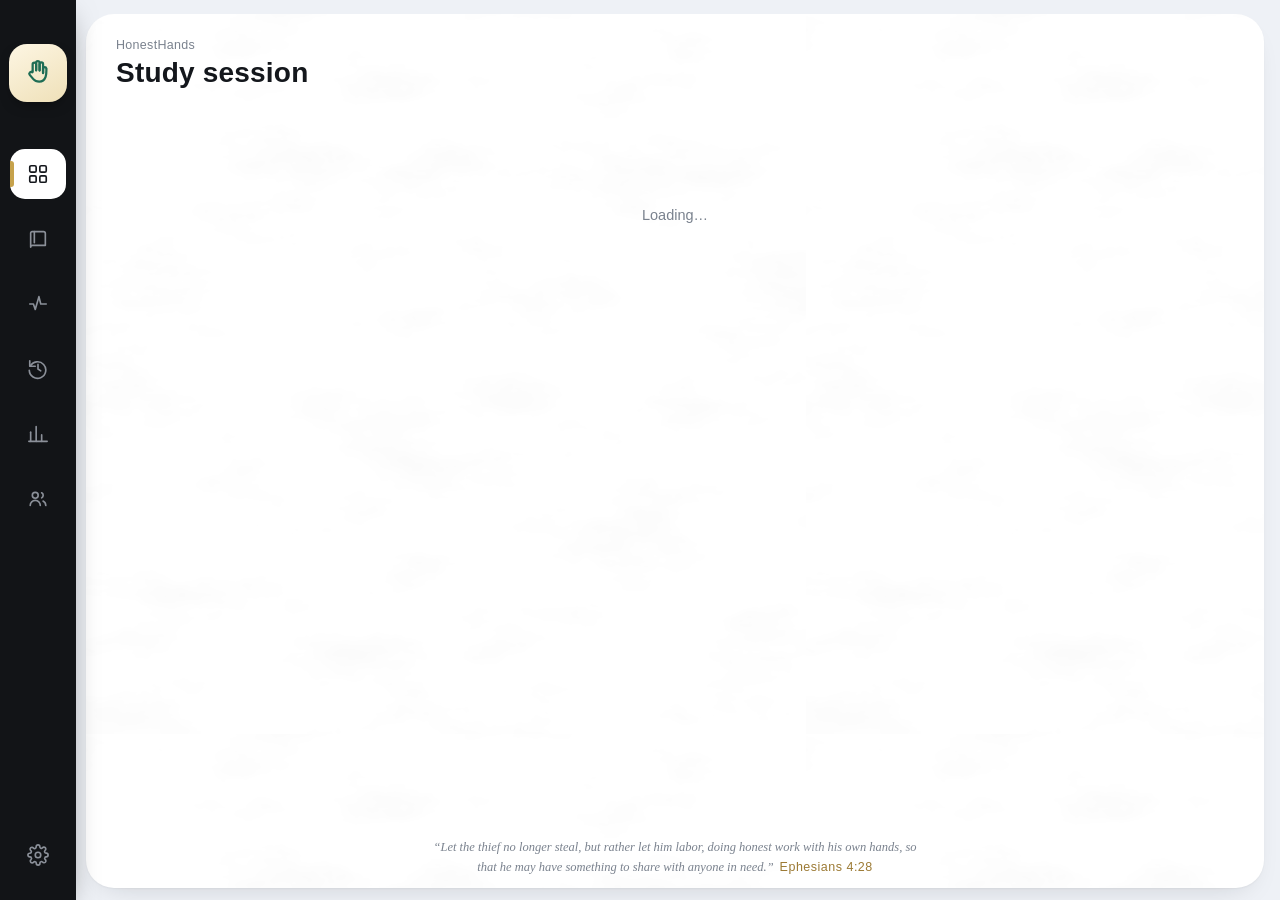
==== ui/index.html @ dc2a91e3 "Sidebar: greet signed-in users under the logo" ====
<!doctype html>
<html lang="en">
<head>
<meta charset="utf-8">
<meta name="viewport" content="width=device-width, initial-scale=1">
<title>HonestHands</title>
<link rel="stylesheet" href="style.css">
</head>
<body>
<aside id="rail">
  <div class="logo" title="HonestHands"><svg viewBox="0 0 24 24" fill="none" stroke="currentColor" stroke-width="1.7" stroke-linecap="round" stroke-linejoin="round">
    <path d="M8 11V5.5a1.3 1.3 0 0 1 2.6 0V10"/><path d="M10.6 10V4.4a1.3 1.3 0 0 1 2.6 0V10"/>
    <path d="M13.2 10.2V5.4a1.3 1.3 0 0 1 2.6 0V12"/>
    <path d="M15.8 12V8.6a1.3 1.3 0 0 1 2.5 0c0 3.2.1 4.4-.6 6.3-.8 2.2-2.4 3.6-4.8 3.6-2 0-3.2-.5-4.4-1.9l-2.7-3.2a1.35 1.35 0 0 1 1.9-1.9L7 11"/></svg></div>
  <div class="railwelcome" id="railwelcome" hidden><span class="rw-av" id="rw-av">J</span><span class="rw-text"><small>Welcome,</small><b id="rw-name">Jonathan</b></span></div>

  <button class="railbtn active" data-tab="home"><span class="ico"><svg viewBox="0 0 24 24" fill="none" stroke="currentColor" stroke-width="1.8" stroke-linecap="round" stroke-linejoin="round"><rect x="3" y="3" width="7" height="7" rx="1.5"/><rect x="14" y="3" width="7" height="7" rx="1.5"/><rect x="3" y="14" width="7" height="7" rx="1.5"/><rect x="14" y="14" width="7" height="7" rx="1.5"/></svg></span><span class="label">Study session</span></button>
  <button class="railbtn" data-tab="classes"><span class="ico"><svg viewBox="0 0 24 24" fill="none" stroke="currentColor" stroke-width="1.8" stroke-linecap="round" stroke-linejoin="round"><path d="M4 5.5A1.5 1.5 0 0 1 5.5 4H18a2 2 0 0 1 2 2v13H6a2 2 0 0 0-2 2z"/><path d="M8 4v12"/></svg></span><span class="label">Classes</span></button>
  <button class="railbtn" data-tab="log"><span class="ico"><svg viewBox="0 0 24 24" fill="none" stroke="currentColor" stroke-width="1.8" stroke-linecap="round" stroke-linejoin="round"><path d="M3 12h4l2 6 4-14 2 8h6"/></svg></span><span class="label">Activity</span></button>
  <button class="railbtn" data-tab="history"><span class="ico"><svg viewBox="0 0 24 24" fill="none" stroke="currentColor" stroke-width="1.8" stroke-linecap="round" stroke-linejoin="round"><path d="M3 3v6h6"/><path d="M3.5 9a9 9 0 1 1-1 4.5"/><path d="M12 7v5l3 2"/></svg></span><span class="label">History</span></button>
  <button class="railbtn" data-tab="insights"><span class="ico"><svg viewBox="0 0 24 24" fill="none" stroke="currentColor" stroke-width="1.8" stroke-linecap="round" stroke-linejoin="round"><path d="M4 20V10"/><path d="M10 20V4"/><path d="M16 20v-7"/><path d="M22 20H2"/></svg></span><span class="label">Insights</span></button>
  <button class="railbtn" data-tab="community"><span class="ico"><svg viewBox="0 0 24 24" fill="none" stroke="currentColor" stroke-width="1.8" stroke-linecap="round" stroke-linejoin="round"><circle cx="9" cy="8" r="3.2"/><path d="M3.5 19a5.5 5.5 0 0 1 11 0"/><path d="M16 5.2a3.2 3.2 0 0 1 0 5.6"/><path d="M17.5 14.3A5.5 5.5 0 0 1 20.5 19"/></svg></span><span class="label">Community</span></button>

  <div class="grow"></div>
  <button class="railbtn" data-tab="settings"><span class="ico"><svg viewBox="0 0 24 24" fill="none" stroke="currentColor" stroke-width="1.8" stroke-linecap="round" stroke-linejoin="round"><circle cx="12" cy="12" r="3"/><path d="M19.4 15a1.6 1.6 0 0 0 .3 1.8l.1.1a2 2 0 1 1-2.8 2.8l-.1-.1a1.6 1.6 0 0 0-1.8-.3 1.6 1.6 0 0 0-1 1.5V21a2 2 0 1 1-4 0v-.1a1.6 1.6 0 0 0-1-1.5 1.6 1.6 0 0 0-1.8.3l-.1.1a2 2 0 1 1-2.8-2.8l.1-.1a1.6 1.6 0 0 0 .3-1.8 1.6 1.6 0 0 0-1.5-1H3a2 2 0 1 1 0-4h.1a1.6 1.6 0 0 0 1.5-1 1.6 1.6 0 0 0-.3-1.8l-.1-.1a2 2 0 1 1 2.8-2.8l.1.1a1.6 1.6 0 0 0 1.8.3H9a1.6 1.6 0 0 0 1-1.5V3a2 2 0 1 1 4 0v.1a1.6 1.6 0 0 0 1 1.5 1.6 1.6 0 0 0 1.8-.3l.1-.1a2 2 0 1 1 2.8 2.8l-.1.1a1.6 1.6 0 0 0-.3 1.8V9a1.6 1.6 0 0 0 1.5 1H21a2 2 0 1 1 0 4h-.1a1.6 1.6 0 0 0-1.5 1z"/></svg></span><span class="label">Settings</span></button>
</aside>

<div id="shell">
  <div id="surface">
    <div id="topbar">
      <div class="title"><div class="crumb" id="crumb">HonestHands</div><h1 id="pageTitle">Study session</h1></div>
      <div id="chips"></div>
    </div>
    <main id="main"><div class="loading">Loading…</div></main>
    <footer id="verse"><p>“Let the thief no longer steal, but rather let him labor, doing honest work with his own hands, so that he may have something to share with anyone in need.”<span class="ref">Ephesians 4:28</span></p></footer>
  </div>
</div>

<div id="modal" class="modal" hidden><div class="sheet" id="sheetBody"></div></div>
<div id="toast" class="toast" hidden></div>
<script src="pages.js"></script>
<script src="community.js"></script>
<script src="app.js"></script>
</body>
</html>
---- ui/style.css ----
:root{
  --bg:#eef1f6;           /* soft off-white app canvas */
  --rail:#121417;         /* dark left icon rail */
  --rail-ink:#8b9099; --rail-ink-on:#ffffff;
  --surface:#ffffff;      /* main white panel */
  --panel:#ffffff; --panel-2:#f6f7f9;
  --ink:#14171c; --ink-2:#2c313a; --muted:#7a828e; --line:#e9ebf0;
  --green:#1f6d55; --green-ink:#ffffff; --green-soft:#e3f0ea;
  --brass:#9c7a34; --brass-2:#c6a24c;
  --lav:#ece7f6; --mint:#e2f0e6; --sun:#f6efd9; --sky:#e6edfb;  /* pastel asset tiles */
  --ok:#2f7d57; --warn:#9a6212; --stop:#b23b33;
  --ok-bg:#e4f1ea; --warn-bg:#f7edd9; --stop-bg:#f8e7e5;
  --radius:16px; --radius-lg:22px; --radius-xl:28px;
  --veins:url("data:image/svg+xml,%3Csvg%20xmlns%3D%27http%3A%2F%2Fwww.w3.org%2F2000%2Fsvg%27%20width%3D%27680%27%20height%3D%27680%27%3E%3Cfilter%20id%3D%27m%27%3E%3CfeTurbulence%20type%3D%27fractalNoise%27%20baseFrequency%3D%270.009%200.017%27%20numOctaves%3D%275%27%20seed%3D%2711%27%20stitchTiles%3D%27stitch%27%2F%3E%3CfeColorMatrix%20type%3D%27matrix%27%20values%3D%270%200%200%200%200%200%200%200%200%200%200%200%200%200%200%200%200%200%200.9%20-0.52%27%2F%3E%3C%2Ffilter%3E%3Crect%20width%3D%27100%25%27%20height%3D%27100%25%27%20fill%3D%27%233a382f%27%20filter%3D%27url%28%23m%29%27%2F%3E%3C%2Fsvg%3E");
  --shadow:0 1px 2px rgba(20,23,28,.04), 0 12px 30px -18px rgba(20,23,28,.22);
  --shadow-rail:0 10px 30px -10px rgba(0,0,0,.5);
  --carve:"Optima","Candara","Gill Sans","Gill Sans MT",sans-serif;
  --fig:"Didot","Hoefler Text",Georgia,serif;
  --sans:-apple-system,BlinkMacSystemFont,"SF Pro Text","Segoe UI",sans-serif;
}
@media (prefers-color-scheme:dark){:root{
  --bg:#0f1114; --rail:#07080a; --rail-ink:#6b7079; --rail-ink-on:#ffffff;
  --surface:#171a1f; --panel:#171a1f; --panel-2:#1e222a;
  --ink:#eceef2; --ink-2:#c3c8d0; --muted:#8b919c; --line:#272c34;
  --green:#5fae98; --green-ink:#08140f; --green-soft:#17271f;
  --brass:#c6a24c; --brass-2:#e0c47e;
  --lav:#241f30; --mint:#15241c; --sun:#2a2414; --sky:#141d2e;
  --ok:#7fd0ab; --warn:#e6b667; --stop:#ef8f87;
  --ok-bg:#15241d; --warn-bg:#272012; --stop-bg:#2a1a18;
  --veins:url("data:image/svg+xml,%3Csvg%20xmlns%3D%27http%3A%2F%2Fwww.w3.org%2F2000%2Fsvg%27%20width%3D%27680%27%20height%3D%27680%27%3E%3Cfilter%20id%3D%27m%27%3E%3CfeTurbulence%20type%3D%27fractalNoise%27%20baseFrequency%3D%270.009%200.017%27%20numOctaves%3D%275%27%20seed%3D%2711%27%20stitchTiles%3D%27stitch%27%2F%3E%3CfeColorMatrix%20type%3D%27matrix%27%20values%3D%270%200%200%200%200%200%200%200%200%200%200%200%200%200%200%200%200%200%200.9%20-0.52%27%2F%3E%3C%2Ffilter%3E%3Crect%20width%3D%27100%25%27%20height%3D%27100%25%27%20fill%3D%27%23cfcabd%27%20filter%3D%27url%28%23m%29%27%2F%3E%3C%2Fsvg%3E");
  --shadow:0 1px 2px rgba(0,0,0,.3), 0 16px 40px -18px rgba(0,0,0,.7);
}}

*{box-sizing:border-box;margin:0}
html,body{height:100%}
body{display:flex;font-family:var(--sans);color:var(--ink);font-size:14.5px;line-height:1.55;background:var(--bg);overflow:hidden}
button{font-family:inherit;font-size:inherit;cursor:pointer;color:inherit}
h1{font-family:var(--carve);font-size:28px;font-weight:600;letter-spacing:.2px;line-height:1.15}
h2{font-family:var(--carve);font-size:18px;font-weight:600;letter-spacing:.2px}
p.sub{color:var(--muted);margin-bottom:18px;max-width:64ch}
a{color:var(--green);text-underline-offset:2px}

/* ---------- left icon rail ---------- */
#rail{width:72px;flex:none;background:var(--rail);display:flex;flex-direction:column;align-items:center;
  padding:16px 0 14px;gap:6px;box-shadow:var(--shadow-rail);z-index:3}
#rail .logo{width:42px;height:42px;border-radius:13px;display:grid;place-items:center;margin-bottom:14px;
  background:linear-gradient(150deg,#fdf6e3,#efe0b8);color:#1f6d55;box-shadow:0 6px 14px -6px rgba(0,0,0,.6)}
#rail .logo svg{width:24px;height:24px}
.railbtn{width:46px;height:46px;border:none;background:transparent;border-radius:14px;color:var(--rail-ink);
  display:grid;place-items:center;position:relative;transition:.2s}
.railbtn svg{width:22px;height:22px}
.railbtn:hover{background:rgba(255,255,255,.08);color:var(--rail-ink-on)}
.railbtn.active{background:#fff;color:#14171c}
@media (prefers-color-scheme:dark){.railbtn.active{background:#eceef2;color:#0f1114}}
.railbtn.active::before{content:"";position:absolute;left:-14px;top:50%;transform:translateY(-50%);width:4px;height:22px;border-radius:3px;background:var(--brass-2)}
.railbtn .tip{position:absolute;left:56px;white-space:nowrap;background:var(--rail);color:#fff;padding:5px 10px;border-radius:8px;font-size:12.5px;
  opacity:0;pointer-events:none;transform:translateX(-4px);transition:.16s;box-shadow:var(--shadow-rail);z-index:5}
.railbtn:hover .tip{opacity:1;transform:translateX(0)}
#rail .grow{flex:1}

/* ---------- shell ---------- */
#shell{flex:1;display:flex;flex-direction:column;min-width:0;padding:14px 16px 12px 10px}
#surface{flex:1;background:var(--surface);border-radius:var(--radius-xl);box-shadow:var(--shadow);display:flex;flex-direction:column;min-height:0;overflow:hidden;position:relative}
#surface::before{content:"";position:absolute;inset:0;background-image:var(--veins);background-size:720px 720px;opacity:.05;mix-blend-mode:multiply;pointer-events:none}
@media (prefers-color-scheme:dark){#surface::before{mix-blend-mode:screen;opacity:.05}}

#topbar{display:flex;align-items:center;gap:16px;padding:22px 30px 10px;position:relative;z-index:1}
#topbar .title{flex:1}
#topbar .title .crumb{font-size:12.5px;color:var(--muted);letter-spacing:.3px}
#topbar .title h1{margin-top:2px}
.chip{display:inline-flex;align-items:center;gap:7px;font-size:12.5px;color:var(--ink-2);background:var(--panel-2);
  border:1px solid var(--line);border-radius:999px;padding:7px 13px;white-space:nowrap}
.chip .d{width:8px;height:8px;border-radius:50%;background:var(--muted)}
.chip.good .d{background:var(--ok)} .chip.warn .d{background:var(--brass-2)} .chip.live .d{background:var(--ok);box-shadow:0 0 0 0 color-mix(in srgb,var(--ok) 60%,transparent);animation:ping 1.8s infinite}
@keyframes ping{0%{box-shadow:0 0 0 0 color-mix(in srgb,var(--ok) 55%,transparent)}70%{box-shadow:0 0 0 7px transparent}100%{box-shadow:0 0 0 0 transparent}}

#main{flex:1;overflow-y:auto;padding:14px 30px 26px;position:relative;z-index:1}
.loading{color:var(--muted);text-align:center;margin-top:90px;font-family:var(--carve)}
#main.enter{animation:reveal .42s cubic-bezier(.2,.75,.15,1) both}
@keyframes reveal{from{opacity:0;transform:translateY(8px)}to{opacity:1;transform:none}}
@media (prefers-reduced-motion:reduce){#main.enter{animation:none}}

/* ---------- cards & tiles ---------- */
.card{background:var(--panel);border:1px solid var(--line);border-radius:var(--radius-lg);padding:20px 22px;margin-bottom:16px;box-shadow:var(--shadow)}
.card.flat{box-shadow:none}
.row{display:flex;gap:14px;flex-wrap:wrap}.row>*{flex:1;min-width:0}
.grid{display:grid;grid-template-columns:repeat(auto-fill,minmax(250px,1fr));gap:16px}
.tiles{display:grid;grid-template-columns:repeat(auto-fit,minmax(150px,1fr));gap:14px}
.tile{border-radius:18px;padding:16px 16px 14px;border:1px solid transparent;min-height:104px;display:flex;flex-direction:column;justify-content:space-between}
.tile .k{font-size:12.5px;color:var(--ink-2);font-weight:600}
.tile .v{font-family:var(--fig);font-size:28px;line-height:1;margin-top:4px}
.tile .foot{font-size:12px;color:var(--muted)}
.tile.lav{background:var(--lav)} .tile.mint{background:var(--mint)} .tile.sun{background:var(--sun)} .tile.sky{background:var(--sky)}
.pillbtn{display:inline-flex;align-items:center;gap:7px;background:var(--panel-2);border:1px solid var(--line);border-radius:999px;padding:7px 14px;font-size:13px;font-weight:600}

label{display:block;font-size:12px;color:var(--muted);margin-bottom:6px;font-weight:600}
input,select,textarea{width:100%;font-family:inherit;font-size:14px;color:var(--ink);background:var(--panel-2);border:1px solid var(--line);border-radius:12px;padding:10px 12px;transition:.16s}
textarea{resize:vertical;line-height:1.55}
input:focus,select:focus,textarea:focus,button:focus-visible{outline:none;border-color:var(--green);box-shadow:0 0 0 3px color-mix(in srgb,var(--green) 18%,transparent)}
.field{margin-bottom:15px}

.btn{position:relative;overflow:hidden;background:var(--green);color:var(--green-ink);border:1px solid transparent;border-radius:999px;padding:10px 20px;font-weight:600;box-shadow:var(--shadow);transition:transform .12s,filter .18s}
.btn::after{content:"";position:absolute;top:0;left:-60%;width:40%;height:100%;background:linear-gradient(100deg,transparent,rgba(255,255,255,.35),transparent);transform:skewX(-18deg);transition:left .55s}
.btn:hover::after{left:130%}.btn:hover{filter:brightness(1.06)}.btn:active{transform:translateY(1px)}
.btn.ghost{background:var(--panel-2);color:var(--ink);border-color:var(--line);box-shadow:none}
.btn.ghost::after{display:none}.btn.ghost:hover{background:color-mix(in srgb,var(--line) 50%,var(--panel-2))}
.btn.dark{background:var(--rail);color:#fff}
.btn.danger{background:transparent;color:var(--stop);border-color:color-mix(in srgb,var(--stop) 35%,var(--line));box-shadow:none}
.btn.danger::after{display:none}
.btn.sm{padding:7px 14px;font-size:13px}
.btn:disabled{opacity:.5;cursor:default;filter:none}
.btnrow{display:flex;gap:10px;flex-wrap:wrap;align-items:center}.center-row{justify-content:center}

.tag{display:inline-block;font-size:11.5px;font-weight:700;padding:3px 11px;border-radius:999px;letter-spacing:.2px}
.tag.none{background:var(--stop-bg);color:var(--stop)}.tag.tutor{background:var(--warn-bg);color:var(--warn)}.tag.open{background:var(--ok-bg);color:var(--ok)}
.tag.allow{background:var(--ok-bg);color:var(--ok)}.tag.warn{background:var(--warn-bg);color:var(--warn)}.tag.block{background:var(--stop-bg);color:var(--stop)}

.banner{display:flex;gap:12px;align-items:flex-start;padding:14px 16px;border-radius:16px;margin-bottom:16px;border:1px solid}
.banner.warn{background:var(--warn-bg);border-color:color-mix(in srgb,var(--warn) 26%,transparent);color:var(--warn)}
.banner.info{background:var(--ok-bg);border-color:color-mix(in srgb,var(--ok) 24%,transparent);color:var(--ok)}
.banner b,.banner .small{color:var(--ink)}.banner.warn b{color:var(--warn)}
.banner .btn{margin-left:auto;flex:none}

.ruleitem{display:flex;gap:12px;align-items:flex-start;padding:13px 0;border-top:1px solid var(--line)}
.ruleitem:first-child{border-top:none}.ruleitem .body{flex:1}
.ruleitem .quote{font-family:var(--fig);font-size:13.5px;color:var(--muted);font-style:italic;margin-top:4px;padding-left:11px;border-left:2px solid color-mix(in srgb,var(--brass) 45%,var(--line))}
.rtype{font-size:10.5px;font-weight:700;padding:3px 8px;border-radius:6px;white-space:nowrap;margin-top:2px;letter-spacing:.3px}
.rtype.allowed{background:var(--ok-bg);color:var(--ok)}.rtype.not_allowed{background:var(--stop-bg);color:var(--stop)}
.rtype.condition,.rtype.exception{background:var(--warn-bg);color:var(--warn)}
[contenteditable]{outline:none;border-radius:6px;padding:1px 3px;margin:-1px -3px}
[contenteditable]:focus{box-shadow:0 0 0 2px color-mix(in srgb,var(--green) 28%,transparent)}
.x{border:none;background:none;color:var(--muted);font-size:18px;line-height:1;padding:3px 7px;border-radius:7px;flex:none;transition:.15s}
.x:hover{background:var(--stop-bg);color:var(--stop)}

.logline{padding:11px 0;border-top:1px solid var(--line);font-size:13.5px;display:flex;gap:11px}
.logline:first-child{border-top:none}
.logline .when{color:var(--muted);white-space:nowrap;font-size:12px;min-width:120px}
.logline .txt{flex:1}.logline .txt .q{color:var(--muted);font-family:var(--fig);font-style:italic}
.dot{width:8px;height:8px;border-radius:50%;margin-top:6px;flex:none;background:var(--ok)}
.dot.bad{background:var(--stop)}.dot.warn{background:var(--brass-2)}
.figure{font-family:var(--fig);font-size:30px;line-height:1}

/* ---------- modal + toast ---------- */
.modal{position:fixed;inset:0;z-index:50;background:rgba(20,23,28,.4);align-items:center;justify-content:center;padding:26px;backdrop-filter:blur(3px)}
.modal:not([hidden]){display:flex;animation:fade .16s ease}
@keyframes fade{from{opacity:0}to{opacity:1}}
[hidden]{display:none!important}
.sheet{background:var(--panel);border:1px solid var(--line);border-radius:22px;box-shadow:var(--shadow);max-width:580px;width:100%;max-height:88vh;overflow:auto;padding:24px;animation:sheetin .26s cubic-bezier(.2,.8,.2,1) both}
@keyframes sheetin{from{opacity:0;transform:translateY(12px) scale(.98)}to{opacity:1;transform:none}}
.toast{position:fixed;bottom:26px;left:50%;transform:translateX(-50%);z-index:60;background:var(--rail);color:#fff;padding:12px 20px;border-radius:14px;box-shadow:var(--shadow);max-width:80vw;animation:toastin .28s cubic-bezier(.2,.9,.2,1) both}
@keyframes toastin{from{opacity:0;transform:translate(-50%,10px)}to{opacity:1;transform:translate(-50%,0)}}
.spin{display:inline-block;width:14px;height:14px;border:2px solid currentColor;border-right-color:transparent;border-radius:50%;animation:spin .7s linear infinite;vertical-align:-2px}
@keyframes spin{to{transform:rotate(360deg)}}
.progress{height:8px;background:var(--panel-2);border-radius:5px;overflow:hidden;margin-top:10px;border:1px solid var(--line)}
.progress>div{height:100%;background:linear-gradient(90deg,var(--brass),var(--brass-2));width:0;transition:width .3s}
.muted{color:var(--muted)}.small{font-size:12.5px}.mt{margin-top:14px}.center{text-align:center}

/* ---------- verse strip ---------- */
#verse{padding:9px 30px 11px;text-align:center}
#verse p{font-family:var(--fig);font-style:italic;font-size:12.5px;color:var(--muted);margin:0 auto;max-width:78ch}
#verse .ref{font-family:var(--carve);font-style:normal;color:var(--brass);letter-spacing:.5px;margin-left:6px}

/* ---------- onboarding ---------- */
.onb{max-width:600px;margin:6px auto 0}
.onb-seal{width:74px;height:74px;margin:6px auto 20px;border-radius:22px;display:grid;place-items:center;color:#1f6d55;
  background:linear-gradient(150deg,#fdf6e3,#efe0b8);box-shadow:0 14px 30px -14px rgba(0,0,0,.4)}
.onb-seal svg{width:38px;height:38px}
.onb-title{font-size:32px;margin-bottom:14px;text-align:center}
.onb-verse{font-family:var(--fig);font-style:italic;font-size:15px;color:var(--muted);max-width:52ch;margin:0 auto 20px;line-height:1.6;text-align:center}
.onb-verse .ref{font-family:var(--carve);font-style:normal;color:var(--brass);letter-spacing:.5px;font-size:13px}
.onb-lead{color:var(--ink-2);max-width:54ch;margin:0 auto 24px;font-size:15px;text-align:center}
.onb-card .onb-lead,.onb-card .onb-title{text-align:left;margin-left:0}
.onb-status{min-height:30px;margin:14px 0 2px}.onb-status .progress{max-width:360px;margin:8px 0 0}
.onb-dots{display:flex;gap:9px;justify-content:center;margin-top:26px}
.onb-dots span{width:8px;height:8px;border-radius:50%;background:var(--line);transition:.3s}
.onb-dots span.on{background:linear-gradient(90deg,var(--brass),var(--brass-2));transform:scale(1.15)}

/* ---------- community (placeholder) ---------- */
.comm-hero{text-align:center;padding:30px 10px 10px}
.comm-hero .onb-seal{color:#1f6d55}
.comm-grid{display:grid;grid-template-columns:repeat(auto-fit,minmax(220px,1fr));gap:14px;margin-top:8px}
.comm-card{background:var(--panel);border:1px solid var(--line);border-radius:18px;padding:18px;box-shadow:var(--shadow)}
.comm-card h2{margin-bottom:6px}
.soon{display:inline-block;font-size:11px;font-weight:700;letter-spacing:.4px;color:var(--brass);background:var(--warn-bg);padding:3px 9px;border-radius:999px;margin-bottom:10px}
.wrap{max-width:960px;margin:0 auto}

/* ---------- expanding rail ---------- */
#rail{width:76px;transition:width .24s cubic-bezier(.2,.8,.2,1);overflow:hidden;gap:10px;padding:18px 0 16px}
#rail:hover{width:224px}
#rail .logo{align-self:center;margin-bottom:18px}
.railbtn{display:flex;align-items:center;width:calc(100% - 20px);height:50px;justify-content:flex-start;
  padding:0;gap:0;margin:0 10px;border-radius:15px}
.railbtn .ico{width:56px;flex:none;display:grid;place-items:center}   /* fixed icon column keeps icons aligned */
.railbtn .ico svg{width:22px;height:22px}
.railbtn .label{white-space:nowrap;font-weight:600;font-size:14.5px;opacity:0;transform:translateX(-4px);transition:opacity .18s, transform .22s;pointer-events:none}
#rail:hover .railbtn .label{opacity:1;transform:none;pointer-events:auto}
.railbtn .tip{display:none}
.railbtn.active::before{left:0;height:26px;border-radius:0 3px 3px 0}

/* ---------- session timer ---------- */
.timer{font-family:var(--fig);font-variant-numeric:tabular-nums;font-size:40px;line-height:1;letter-spacing:1px}
.timer-wrap{display:flex;flex-direction:column;align-items:flex-end}
.timer-lab{font-size:12px;color:var(--muted);margin-bottom:4px}
.sess-grid{display:grid;grid-template-columns:1.4fr .9fr .9fr;gap:18px;align-items:center}

/* ---------- session history ---------- */
.hrow{display:flex;align-items:center;gap:16px;padding:14px 0;border-top:1px solid var(--line)}
.hrow:first-child{border-top:none}
.hrow .cal{width:44px;height:44px;flex:none;border-radius:12px;background:var(--panel-2);display:flex;flex-direction:column;align-items:center;justify-content:center;border:1px solid var(--line)}
.hrow .cal .m{font-size:10px;color:var(--muted);text-transform:uppercase;letter-spacing:.5px;line-height:1}
.hrow .cal .d{font-family:var(--fig);font-size:19px;line-height:1.1}
.hrow .mid{flex:1;min-width:0}
.hrow .mid .name{font-weight:600}
.hrow .mid .sub{font-size:12.5px;color:var(--muted)}
.hrow .dur{font-family:var(--fig);font-size:20px;white-space:nowrap}
.hrow .badge{font-size:11.5px;font-weight:700;padding:3px 10px;border-radius:999px;background:var(--ok-bg);color:var(--ok)}
.hrow .badge.live{background:var(--ok-bg);color:var(--ok)}
.hrow .badge.some{background:var(--warn-bg);color:var(--warn)}

.step-note{background:var(--panel-2);border:1px solid var(--line);border-radius:12px;padding:12px 14px}
code{font-family:ui-monospace,SFMono-Regular,Menlo,monospace;font-size:12px;background:var(--panel-2);padding:2px 6px;border-radius:6px;word-break:break-all}

#chips{display:flex;gap:12px;flex-wrap:wrap;align-items:center}

/* ---------- start-session page ---------- */
.sess{max-width:1040px}
.sess-hero{display:flex;align-items:flex-end;justify-content:space-between;gap:20px;margin-bottom:22px;flex-wrap:wrap}
.sess-hero h1{font-size:34px}
.step{display:flex;align-items:center;gap:10px;margin:26px 0 12px;font-family:var(--carve);font-size:16px;font-weight:600}
.step .n{width:24px;height:24px;border-radius:50%;display:grid;place-items:center;background:var(--rail);color:#fff;font-size:12px;font-family:var(--sans)}
.classgrid{display:grid;grid-template-columns:repeat(auto-fill,minmax(200px,1fr));gap:14px}
.pick{position:relative;text-align:left;border:2px solid transparent;border-radius:20px;padding:18px 18px 16px;min-height:112px;
  display:flex;flex-direction:column;justify-content:space-between;background:var(--cc,var(--lav));color:var(--ink);
  transition:transform .18s cubic-bezier(.2,.8,.2,1),box-shadow .2s,border-color .2s}
.pick:hover{transform:translateY(-3px);box-shadow:var(--shadow)}
.pick .nm{font-family:var(--carve);font-size:19px;font-weight:600}
.pick .meta{font-size:12px;color:var(--ink-2);opacity:.75}
.pick .tick{position:absolute;top:12px;right:12px;width:22px;height:22px;border-radius:50%;background:var(--green);color:var(--green-ink);
  display:grid;place-items:center;font-size:13px;font-weight:700;transform:scale(0);transition:transform .22s cubic-bezier(.3,1.6,.4,1)}
.pick.on{border-color:var(--green);box-shadow:0 0 0 4px color-mix(in srgb,var(--green) 16%,transparent)}
.pick.on .tick{transform:scale(1)}
.seg{display:flex;gap:10px;flex-wrap:wrap}
.seg button{border:1px solid var(--line);background:var(--panel-2);border-radius:999px;padding:9px 18px;font-weight:600;font-size:13.5px;color:var(--ink-2);
  transition:.18s}
.seg button:hover{border-color:var(--green)}
.seg button.on{background:var(--green);color:var(--green-ink);border-color:transparent;box-shadow:var(--shadow)}
.modes{display:grid;grid-template-columns:repeat(auto-fit,minmax(260px,1fr));gap:14px}
.mode{text-align:left;border:2px solid var(--line);background:var(--panel);border-radius:20px;padding:18px;display:flex;gap:14px;align-items:flex-start;transition:.2s}
.mode:hover{transform:translateY(-2px)}
.mode .ic{width:42px;height:42px;border-radius:14px;display:grid;place-items:center;font-size:20px;flex:none}
.mode.warn .ic{background:var(--sun)}.mode.block .ic{background:var(--stop-bg)}
.mode b{display:block;font-family:var(--carve);font-size:16px;margin-bottom:2px}
.mode span{font-size:13px;color:var(--muted)}
.mode.on{border-color:var(--green);box-shadow:0 0 0 4px color-mix(in srgb,var(--green) 14%,transparent)}
.startbar{display:flex;align-items:center;gap:18px;margin-top:30px;padding:18px 22px;border-radius:22px;background:var(--rail);color:#fff;flex-wrap:wrap}
.startbar .sum{flex:1;min-width:200px;font-size:13.5px;opacity:.85}.startbar .sum b{color:var(--brass-2);opacity:1}
.startbar .btn{padding:13px 30px;font-size:15px}

.catline{display:flex;gap:10px;align-items:center;flex-wrap:wrap}
select.mini{width:auto;padding:6px 10px;font-size:12.5px;border-radius:999px}
.ruleitem{padding:15px 0}

.pick.tutor{background:#0c0d10;color:#fff}
.pick.tutor .meta{color:#fff;opacity:.7}
.pick.tutor .nm::after{content:"built in";margin-left:8px;font-family:var(--sans);font-size:10.5px;font-weight:700;letter-spacing:.4px;text-transform:uppercase;
  padding:2px 8px;border-radius:999px;background:#fff;color:#0c0d10;vertical-align:middle}

.policybox{white-space:pre-wrap;font-size:13px;line-height:1.6;background:var(--panel-2);border:1px solid var(--line);border-radius:14px;padding:14px 16px;max-height:260px;overflow:auto;margin:6px 0 10px}
.asgrow{border:1px solid var(--line);border-radius:16px;padding:12px 14px;margin-bottom:10px;background:var(--panel)}
.asgrow summary{cursor:pointer;display:flex;gap:10px;align-items:center;justify-content:space-between;list-style:none}
.asgrow summary::-webkit-details-marker{display:none}
.asgrow[open] summary{margin-bottom:8px}

/* ---------- activity pager ---------- */
.pager{display:flex;align-items:center;justify-content:space-between;gap:14px;flex-wrap:wrap;margin-top:18px;padding-top:16px;border-top:1px solid var(--line)}
.pager-info{font-size:12.5px;color:var(--muted)}
.pager-ctl{display:flex;align-items:center;gap:6px}
.pg{min-width:36px;height:36px;padding:0 10px;border-radius:12px;border:1px solid var(--line);background:var(--panel-2);color:var(--ink-2);
  font-size:13.5px;font-weight:600;display:grid;place-items:center;transition:transform .15s,background .15s,border-color .15s}
.pg:hover:not(:disabled):not(.gap){border-color:var(--green);transform:translateY(-1px)}
.pg.on{background:var(--green);color:var(--green-ink);border-color:transparent;box-shadow:var(--shadow)}
.pg.arrow{font-size:20px;line-height:1;padding-bottom:3px;border-radius:50%;width:36px}
.pg:disabled{opacity:.35;cursor:default}
.pg.gap{border:none;background:transparent;cursor:default;min-width:20px;padding:0}

/* ---------- class colors ---------- */
:root{--c-lav:#ece7f6;--c-mint:#e2f0e6;--c-sun:#f6efd9;--c-sky:#e6edfb;--c-rose:#f8e2e6;--c-peach:#f9e7da;--c-sage:#e7eedb;--c-sand:#eee8de;--c-ink:#0c0d10;
  --d-lav:#8c79cc;--d-mint:#4fa77f;--d-sun:#cfa63e;--d-sky:#5b86d6;--d-rose:#d9677d;--d-peach:#e08a55;--d-sage:#8aa84f;--d-sand:#a8977c;--d-ink:#0c0d10}
@media (prefers-color-scheme:dark){:root{--c-lav:#2a2340;--c-mint:#173025;--c-sun:#33290f;--c-sky:#152642;--c-rose:#3a1c25;--c-peach:#38231a;--c-sage:#212c14;--c-sand:#2b261f;--c-ink:#0c0d10}}
.cc-lav{--cc:var(--c-lav);--cd:var(--d-lav)}.cc-mint{--cc:var(--c-mint);--cd:var(--d-mint)}.cc-sun{--cc:var(--c-sun);--cd:var(--d-sun)}
.cc-sky{--cc:var(--c-sky);--cd:var(--d-sky)}.cc-rose{--cc:var(--c-rose);--cd:var(--d-rose)}.cc-peach{--cc:var(--c-peach);--cd:var(--d-peach)}
.cc-sage{--cc:var(--c-sage);--cd:var(--d-sage)}.cc-sand{--cc:var(--c-sand);--cd:var(--d-sand)}.cc-ink{--cc:var(--c-ink);--cd:#f3f1ea}
.card.cc{background:linear-gradient(var(--cd),var(--cd)) top/100% 6px no-repeat,var(--panel);padding-top:26px}
.card.cc-ink{background:linear-gradient(#0c0d10,#0c0d10) top/100% 6px no-repeat,var(--panel)}
.cdot{display:inline-block;width:11px;height:11px;border-radius:50%;background:var(--cd);margin-right:8px;vertical-align:1px;box-shadow:0 0 0 2px color-mix(in srgb,var(--cd) 25%,transparent)}
.swatches{display:flex;gap:10px;flex-wrap:wrap}
.sw{width:34px;height:34px;border-radius:50%;border:3px solid transparent;background:var(--cd);box-shadow:0 0 0 1px var(--line);transition:transform .15s}
.sw:hover{transform:scale(1.1)}.sw.on{border-color:var(--surface);box-shadow:0 0 0 3px var(--cd)}

/* ---------- sidebar: flowing wave open, bigger logo, more air ---------- */
#rail{position:relative;padding:38px 0 20px;gap:15px;
  transition:width .62s cubic-bezier(.22,1,.36,1)}
#rail .logo{width:58px;height:58px;border-radius:18px;margin-top:6px;margin-bottom:32px;
  transition:transform .6s cubic-bezier(.22,1,.36,1)}
#rail .logo svg{width:32px;height:32px}
#rail:hover .logo{transform:scale(1.04)}

/* a soft band of light travels from the top to the bottom as it opens */
#rail::after{content:"";position:absolute;left:0;right:0;top:0;height:46%;pointer-events:none;opacity:0;
  background:linear-gradient(to bottom,transparent,rgba(255,255,255,.085) 45%,rgba(255,255,255,.035) 70%,transparent)}
#rail:hover::after{animation:railsweep 1.05s cubic-bezier(.3,.6,.3,1) both}
@keyframes railsweep{0%{transform:translateY(-110%);opacity:0}15%{opacity:1}100%{transform:translateY(240%);opacity:0}}

/* each item follows the one above it, so it reads as a wave rippling down */
.railbtn:nth-of-type(1){--i:0}.railbtn:nth-of-type(2){--i:1}.railbtn:nth-of-type(3){--i:2}
.railbtn:nth-of-type(4){--i:3}.railbtn:nth-of-type(5){--i:4}.railbtn:nth-of-type(6){--i:5}
.railbtn .label{transform:translateX(-14px);
  transition:opacity .3s ease,transform .45s cubic-bezier(.22,1,.36,1)}
#rail:hover .railbtn .label{transform:none;transition:opacity .5s ease,transform .75s cubic-bezier(.22,1,.36,1);
  transition-delay:calc(var(--i) * 70ms + 90ms)}
#rail:hover .railbtn .ico{animation:railpop .7s cubic-bezier(.3,1.35,.4,1) both;animation-delay:calc(var(--i) * 70ms)}
@keyframes railpop{0%{transform:translateX(-5px) scale(.88)}55%{transform:translateX(2px) scale(1.07)}100%{transform:none}}
@media (prefers-reduced-motion:reduce){
  #rail,#rail .logo,.railbtn .label{transition:none!important}
  #rail:hover::after,#rail:hover .railbtn .ico{animation:none!important}
}

/* ---------- full-pastel class cards + square study-session boxes ---------- */
.cc-lav{--cl:#e4d9f8}.cc-mint{--cl:#d2edd9}.cc-sun{--cl:#f8ecc2}.cc-sky{--cl:#d6e4fb}
.cc-rose{--cl:#f8d8de}.cc-peach{--cl:#f9deca}.cc-sage{--cl:#dfeac7}.cc-sand{--cl:#ece3d3}
.cc-ink{--cl:#0c0d10}

/* Classes page: the whole card is the class color */
.card.cc.full{background:var(--cl);border-color:transparent;color:#171a21;padding-top:22px}
.card.cc.full h2,.card.cc.full b{color:#171a21}
.card.cc.full .muted,.card.cc.full .small{color:rgba(23,26,33,.62)}
.card.cc.full .cdot{background:#171a21;box-shadow:0 0 0 2px rgba(23,26,33,.15)}
.card.cc.full .tag{background:rgba(255,255,255,.65);color:#171a21}
.card.cc.full .btn.ghost{background:rgba(255,255,255,.6);color:#171a21;border-color:transparent}
.card.cc.full .btn.ghost:hover{background:rgba(255,255,255,.9)}
.card.cc.full .x{color:rgba(23,26,33,.55)}.card.cc.full .x:hover{color:#171a21}

/* Study session: bigger, squarer boxes in the full class color */
.classgrid{grid-template-columns:repeat(auto-fill,minmax(230px,1fr));gap:18px}
.pick{background:var(--cl,#e4d9f8);color:#171a21;aspect-ratio:1/1;min-height:0;padding:22px;border-radius:26px}
.pick .nm{font-size:24px;line-height:1.15}
.pick .meta{font-size:13px;color:rgba(23,26,33,.66);opacity:1}
.pick .tick{top:16px;right:16px;width:26px;height:26px;font-size:15px}
.pick.tutor{background:#0c0d10;color:#fff}
.pick.tutor .meta{color:rgba(255,255,255,.7)}
.pick.on{border-color:#171a21;box-shadow:0 0 0 4px color-mix(in srgb,var(--green) 28%,transparent)}
.pick.tutor.on{border-color:#fff}

/* add-a-class: a small dashed plus tile in the grid */
.addtile{align-self:start;min-height:140px;border:2px dashed color-mix(in srgb,var(--muted) 45%,transparent);border-radius:22px;background:transparent;
  color:var(--muted);display:grid;place-items:center;transition:border-color .2s,color .2s,background .2s,transform .2s}
.addtile span{font-size:42px;font-weight:300;line-height:1;transition:transform .35s cubic-bezier(.3,1.4,.4,1)}
.addtile:hover{border-color:var(--green);color:var(--green);background:color-mix(in srgb,var(--green) 7%,transparent);transform:translateY(-2px)}
.addtile:hover span{transform:rotate(90deg) scale(1.12)}

/* outcome badges: clean / flagged / overridden */
.hbadges{display:flex;gap:6px;flex-wrap:wrap;justify-content:flex-end;max-width:260px}
.hrow .badge.bad{background:var(--stop-bg);color:var(--stop)}
.hrow .badge.ok{background:var(--panel-2);color:var(--muted)}

/* =====================================================================
   Shared: outcome dots/pills, filters, entrance animation
   ===================================================================== */
.railbtn:nth-of-type(7){--i:6}
.rise{animation:irise .7s cubic-bezier(.2,.8,.2,1) both;animation-delay:calc(var(--i,0) * 85ms)}
@keyframes irise{from{opacity:0;transform:translateY(18px) scale(.985)}to{opacity:1;transform:none}}
.idot{width:9px;height:9px;border-radius:50%;background:var(--ok);flex:none;display:inline-block}
.idot.fix{background:var(--green)}.idot.some,.idot.warn{background:var(--brass-2)}.idot.bad{background:var(--stop)}
.opill{display:inline-block;font-size:11.5px;font-weight:700;padding:3px 10px;border-radius:999px;white-space:nowrap}
.opill.ok{background:var(--ok-bg);color:var(--ok)}.opill.some{background:var(--warn-bg);color:var(--warn)}
.opill.bad{background:var(--stop-bg);color:var(--stop)}.opill.quiet{background:var(--panel-2);color:var(--muted)}
.opill.fix{background:color-mix(in srgb,var(--green) 18%,transparent);color:var(--green)}

.filters{display:flex;gap:10px;flex-wrap:wrap;margin:4px 0 16px}
.fchip{display:inline-flex;align-items:center;gap:8px;padding:8px 8px 8px 14px;border-radius:999px;border:1px solid var(--line);background:var(--panel-2);
  color:var(--ink-2);font-weight:600;font-size:13px;transition:transform .18s,background .2s,border-color .2s}
.fchip:hover{transform:translateY(-2px);border-color:var(--green)}
.fchip .fcount{font-size:11.5px;min-width:24px;text-align:center;padding:2px 8px;border-radius:999px;background:color-mix(in srgb,var(--muted) 18%,transparent)}
.fchip.on{background:var(--green);color:var(--green-ink);border-color:transparent;box-shadow:var(--shadow)}
.fchip.on .fcount{background:rgba(0,0,0,.16)}

/* =====================================================================
   Insights
   ===================================================================== */
.ins{max-width:1120px}
.ins-head{display:flex;align-items:center;justify-content:space-between;margin-bottom:18px}
.livepill{display:inline-flex;align-items:center;gap:8px;font-size:12px;font-weight:700;letter-spacing:.5px;text-transform:uppercase;color:var(--ok);
  background:var(--ok-bg);padding:6px 13px;border-radius:999px}
.livepill .d{width:8px;height:8px;border-radius:50%;background:var(--ok);animation:ping 1.8s infinite}
.icard{background:var(--panel);border:1px solid var(--line);border-radius:24px;padding:24px 26px;box-shadow:var(--shadow);
  transition:transform .3s cubic-bezier(.3,1.3,.4,1),box-shadow .3s}
.icard:hover{transform:translateY(-4px);box-shadow:0 26px 44px -26px rgba(0,0,0,.45)}
.ins-top{display:grid;grid-template-columns:repeat(3,minmax(0,1fr));gap:18px;margin-bottom:18px}
.ins-mid{display:grid;grid-template-columns:minmax(0,1fr) minmax(0,1.2fr);gap:18px;margin-bottom:18px}
.ins-bot{display:grid;grid-template-columns:minmax(0,1.2fr) minmax(0,1fr);gap:18px}
@media (max-width:980px){.ins-top,.ins-mid,.ins-bot{grid-template-columns:1fr}}
.ibig{font-family:var(--fig);font-size:50px;line-height:1;letter-spacing:-.5px}
.ilabel{font-size:12px;letter-spacing:1.5px;text-transform:uppercase;color:var(--muted);font-weight:700;margin-top:8px}
.irows{margin-top:18px;padding-top:14px;border-top:1px solid var(--line)}
.irow{display:flex;align-items:center;gap:10px;padding:5px 0;font-size:14px;color:var(--ink-2)}
.irow b{margin-left:auto;font-family:var(--fig);font-size:17px;color:var(--ink)}
.ihead{display:flex;align-items:baseline;justify-content:space-between;gap:12px;flex-wrap:wrap;margin-bottom:14px}
.ihead h2{font-size:26px;font-family:var(--carve)}
.icap{font-size:11.5px;letter-spacing:1.3px;color:var(--muted);font-weight:700}

/* gauge */
.gauge{position:relative;margin:12px auto 0;max-width:250px}
.gauge svg{display:block;width:100%;overflow:visible}
.gtrack,.gfill{fill:none;stroke-width:17;stroke-linecap:round}
.gtrack{stroke:var(--panel-2);stroke:color-mix(in srgb,var(--muted) 20%,transparent)}
.gfill{stroke:var(--green);stroke-dasharray:270.2;stroke-dashoffset:270.2;transition:stroke-dashoffset 1.7s cubic-bezier(.2,.85,.2,1);
  filter:drop-shadow(0 0 7px color-mix(in srgb,var(--green) 55%,transparent))}
.gtxt{position:absolute;left:0;right:0;bottom:2px;text-align:center}
.gnum{font-family:var(--fig);font-size:46px;line-height:1}.gnum small{font-size:22px;margin-left:2px;color:var(--muted)}
.gcap{font-size:12px;color:var(--muted);margin-top:2px}

/* where you use AI */
.sitebar{display:flex;align-items:center;gap:14px;margin:15px 0}
.sbadge{width:36px;height:36px;border-radius:11px;flex:none;display:grid;place-items:center;font-weight:800;font-size:15px;
  background:hsl(var(--hue) 45% 86%);color:hsl(var(--hue) 50% 26%)}
.strack{flex:1;height:36px;border-radius:10px;background:var(--panel-2);overflow:hidden}
.sfill{position:relative;height:100%;width:0;min-width:0;border-radius:10px;display:flex;align-items:center;justify-content:center;overflow:hidden;
  background:linear-gradient(90deg,color-mix(in srgb,var(--green) 70%,#000),var(--green));color:var(--green-ink);font-weight:700;font-size:13px;
  transition:width 1.3s cubic-bezier(.2,.85,.2,1) var(--d,0ms)}
.sfill::after{content:"";position:absolute;top:0;bottom:0;left:-40%;width:40%;background:linear-gradient(100deg,transparent,rgba(255,255,255,.28),transparent);
  animation:shine 3.2s ease-in-out infinite;animation-delay:var(--d,0ms)}
@keyframes shine{0%,60%{left:-40%}100%{left:140%}}
.scount{font-size:11.5px;letter-spacing:.8px;font-weight:700;color:var(--ink-2);min-width:150px;text-transform:uppercase}

/* streak + heatmap */
.streakmsg{display:flex;align-items:center;gap:9px;font-size:13.5px;color:var(--ink-2);margin:-4px 0 14px;min-height:24px}
.flame{width:22px;height:22px;color:var(--brass-2);transform-origin:50% 90%;animation:flicker 1.6s ease-in-out infinite;filter:drop-shadow(0 0 6px color-mix(in srgb,var(--brass-2) 60%,transparent))}
@keyframes flicker{0%,100%{transform:scale(1) rotate(0)}30%{transform:scale(1.12,1.2) rotate(-4deg)}60%{transform:scale(.96,1.05) rotate(3deg)}}
.heat{position:relative}
.hmonths,.hgrid{display:grid;grid-auto-flow:column;grid-auto-columns:minmax(0,1fr);gap:5px}
.hmonths{margin-bottom:8px}.hmonths span{font-size:11.5px;color:var(--muted);white-space:nowrap}
.hcol{display:grid;gap:5px;grid-template-rows:repeat(7,auto)}
.hc{display:block;aspect-ratio:1;border-radius:6px;position:relative;background:color-mix(in srgb,var(--muted) 14%,transparent);
  animation:hcpop .55s cubic-bezier(.3,1.6,.4,1) both;animation-delay:var(--dl,0ms)}
.hc.gone{visibility:hidden}
.hc.l1{background:color-mix(in srgb,var(--green) 28%,var(--panel-2))}.hc.l2{background:color-mix(in srgb,var(--green) 52%,var(--panel-2))}
.hc.l3{background:color-mix(in srgb,var(--green) 76%,var(--panel-2))}.hc.l4{background:var(--green)}
.hc.today{outline:2px solid var(--brass-2);outline-offset:1px}
.hc:hover{transform:scale(1.35);z-index:5;transition:transform .15s}
@keyframes hcpop{from{opacity:0;transform:scale(.2)}to{opacity:1;transform:none}}
[data-tip]{position:relative}
.hc:hover::after,.wcol:hover::after{content:attr(data-tip);position:absolute;bottom:calc(100% + 8px);left:50%;transform:translateX(-50%);white-space:nowrap;z-index:20;
  background:var(--rail);color:#fff;padding:6px 10px;border-radius:9px;font-size:11.5px;font-weight:600;pointer-events:none;box-shadow:var(--shadow-rail)}
.heatkey{display:flex;align-items:center;gap:6px;justify-content:flex-end;margin-top:14px;font-size:11.5px;color:var(--muted)}
.heatkey i{width:14px;height:14px;border-radius:4px;background:color-mix(in srgb,var(--muted) 14%,transparent)}
.heatkey i.l1{background:color-mix(in srgb,var(--green) 28%,var(--panel-2))}.heatkey i.l2{background:color-mix(in srgb,var(--green) 52%,var(--panel-2))}
.heatkey i.l3{background:color-mix(in srgb,var(--green) 76%,var(--panel-2))}.heatkey i.l4{background:var(--green)}

/* by class */
.legend{font-size:11.5px;color:var(--muted);display:flex;gap:8px;align-items:center;flex-wrap:wrap}
.legend i{width:9px;height:9px;border-radius:3px;display:inline-block;margin-left:6px}
.legend i.ok{background:var(--ok)}.legend i.fix{background:var(--green)}
.legend i.some{background:var(--brass-2)}.legend i.bad{background:var(--stop)}
.cbar{display:grid;grid-template-columns:150px minmax(0,1fr) 34px;gap:14px;align-items:center;margin:14px 0}
.cname{display:flex;align-items:center;font-weight:600;font-size:14px;white-space:nowrap;overflow:hidden;text-overflow:ellipsis}
.cstack{display:flex;height:24px;border-radius:9px;overflow:hidden;background:color-mix(in srgb,var(--muted) 14%,transparent)}
.ctot{font-family:var(--fig);text-align:right;font-size:17px}
.cdot.cc-lav,.cdot.cc-mint,.cdot.cc-sun,.cdot.cc-sky,.cdot.cc-rose,.cdot.cc-peach,.cdot.cc-sage,.cdot.cc-sand,.cdot.cc-ink{background:var(--cd)}

/* this week */
.week{display:flex;align-items:flex-end;gap:12px;height:190px;padding-top:8px}
.wcol{flex:1;height:100%;display:flex;flex-direction:column;align-items:center;gap:8px;position:relative}
.wbar{flex:1;width:72%;display:flex;flex-direction:column;justify-content:flex-end;gap:3px;border-bottom:3px solid color-mix(in srgb,var(--muted) 22%,transparent)}
.wok,.wbad{width:100%;height:0;border-radius:8px 8px 3px 3px;transition:height 1.1s cubic-bezier(.2,.9,.25,1.05) var(--d,0ms)}
.wok{background:linear-gradient(180deg,var(--green),color-mix(in srgb,var(--green) 70%,#000))}
.wbad{background:linear-gradient(180deg,var(--brass-2),var(--stop))}
.wcol:hover .wok,.wcol:hover .wbad{filter:brightness(1.12)}
.wlab{font-size:12px;color:var(--muted);font-weight:600}.wlab.now{color:var(--ink)}

@media (prefers-reduced-motion:reduce){
  .rise,.hc,.flame,.sfill::after,.livepill .d,.hblock,.sd-msg{animation:none!important}
  .gfill,.sfill,.wok,.wbad{transition:none!important}
}

/* =====================================================================
   History: days -> big blocks
   ===================================================================== */
.hist{max-width:1060px}
.hh-hero,.hh-empty{display:flex;align-items:flex-end;gap:22px;margin:4px 0 36px}
.hh-num{font-family:var(--fig);font-size:112px;line-height:.82;letter-spacing:-3px}
.hh-cap{font-family:var(--carve);font-size:28px;font-weight:600;line-height:1.15;padding-bottom:6px}
.hh-cap span{display:block;font-family:var(--sans);font-size:14px;font-weight:400;color:var(--muted);margin-top:8px}
.dgroup{margin-bottom:38px}
.dhead{display:flex;align-items:center;gap:16px;margin-bottom:18px}
.dnum{width:58px;height:58px;border-radius:20px;background:var(--rail);color:#fff;display:grid;place-items:center;font-family:var(--fig);font-size:28px;flex:none}
.dtxt b{display:block;font-family:var(--carve);font-size:25px;line-height:1.1}
.dtxt span{font-size:13.5px;color:var(--muted)}
.hgrid2{display:grid;grid-template-columns:repeat(auto-fill,minmax(215px,1fr));gap:20px}
.hblock{position:relative;aspect-ratio:1/1.04;border:none;border-radius:28px;padding:20px 20px 18px;text-align:left;cursor:pointer;
  background:var(--cl,#e4d9f8);color:#171a21;display:flex;flex-direction:column;justify-content:space-between;
  animation:hbIn .65s cubic-bezier(.2,.8,.2,1) both;animation-delay:calc(var(--i,0) * 55ms);
  transition:transform .32s cubic-bezier(.3,1.5,.4,1),box-shadow .3s}
@keyframes hbIn{from{opacity:0;transform:translateY(26px) scale(.94)}to{opacity:1;transform:none}}
.hblock:hover{transform:translateY(-7px) rotate(-.7deg);box-shadow:0 26px 46px -24px rgba(0,0,0,.6)}
.hblock:active{transform:translateY(-2px) scale(.98)}
.hblock.cc-ink{background:#0c0d10;color:#fff}
.htop{display:flex;align-items:center;justify-content:space-between}
.htime{font-size:12.5px;font-weight:700;letter-spacing:.4px;opacity:.7}
.hdur{font-family:var(--fig);font-size:54px;line-height:1;letter-spacing:-1px}
.hclass{font-family:var(--carve);font-weight:600;font-size:19px;line-height:1.15}
.hasg{font-size:12.5px;opacity:.65;margin-top:1px}
.hpills{display:flex;gap:6px;flex-wrap:wrap;margin-top:11px}
.hblock .opill{background:rgba(255,255,255,.72);color:#171a21}
.hblock.cc-ink .opill{background:rgba(255,255,255,.14);color:#fff}
.hblock .opill.bad{background:#d9544c;color:#fff}.hblock .opill.some{background:#f1b247;color:#3a2704}
.hblock .opill.fix{background:#79c3a1;color:#0b2a1d}
.hlive{display:inline-flex;align-items:center;gap:6px;font-size:11.5px;font-weight:800;text-transform:uppercase;letter-spacing:.6px}
.hlive i{width:9px;height:9px;border-radius:50%;background:#e0453d;animation:ping 1.6s infinite}
.hblock.live::after{content:"";position:absolute;inset:-3px;border-radius:31px;border:2px solid #e0453d;opacity:0;animation:livering 2.2s ease-out infinite;pointer-events:none}
@keyframes livering{0%{opacity:.7;transform:scale(1)}100%{opacity:0;transform:scale(1.06)}}

/* session detail sheet */
.sd-head{display:flex;justify-content:space-between;gap:14px;align-items:flex-start;flex-wrap:wrap;padding:20px 22px;border-radius:22px;background:var(--cl,#e4d9f8);color:#171a21}
.sd-head.cc-ink{background:#0c0d10;color:#fff}
.sd-class{font-family:var(--carve);font-size:24px;font-weight:600}.sd-class span{font-weight:400;opacity:.65}
.sd-when{font-size:13px;opacity:.7;margin-top:3px}
.sd-pills{display:flex;gap:6px;flex-wrap:wrap}
.sd-head .opill{background:rgba(255,255,255,.72);color:#171a21}.sd-head .opill.bad{background:#d9544c;color:#fff}
.sd-head .opill.some{background:#f1b247;color:#3a2704}.sd-head .opill.fix{background:#79c3a1;color:#0b2a1d}
.sd-list{margin-top:16px;max-height:48vh;overflow:auto;padding-right:4px}
.sd-msg{display:flex;gap:12px;padding:13px 4px;border-top:1px solid var(--line);animation:irise .5s cubic-bezier(.2,.8,.2,1) both;animation-delay:calc(var(--i,0) * 45ms)}
.sd-msg:first-child{border-top:none}.sd-msg .idot{margin-top:7px}
.sd-meta{font-size:12.5px;color:var(--muted)}.sd-meta b{color:var(--ink)}
.sd-text{font-family:var(--fig);font-style:italic;font-size:14.5px;margin-top:3px}
.sd-why{font-size:12.5px;color:var(--muted);margin-top:4px}

/* horizontal bars with the label ON the bar (sites + classes) */
.hbar{position:relative;height:48px;border-radius:14px;overflow:hidden;margin:13px 0;
  background:color-mix(in srgb,var(--muted) 14%,transparent)}
.hfill{position:absolute;top:0;bottom:0;left:0;width:0;border-radius:14px;overflow:hidden;
  background:linear-gradient(90deg,color-mix(in srgb,var(--green) 45%,transparent),color-mix(in srgb,var(--green) 78%,transparent));
  transition:width 1.3s cubic-bezier(.2,.85,.2,1) var(--d,0ms)}
.hfill::after{content:"";position:absolute;top:0;bottom:0;left:-40%;width:40%;background:linear-gradient(100deg,transparent,rgba(255,255,255,.26),transparent);
  animation:shine 3.2s ease-in-out infinite;animation-delay:var(--d,0ms)}
.hbar[class*="cc-"] .hfill{background:linear-gradient(90deg,color-mix(in srgb,var(--cd) 50%,transparent),color-mix(in srgb,var(--cd) 85%,transparent))}
.hbar.cc-ink .hfill{background:linear-gradient(90deg,color-mix(in srgb,#808693 45%,transparent),color-mix(in srgb,#808693 75%,transparent))}
.hlabel{position:relative;z-index:1;display:flex;align-items:center;justify-content:space-between;gap:12px;height:100%;padding:0 16px;color:var(--ink)}
.hlabel b{font-size:15px;font-weight:700;white-space:nowrap;overflow:hidden;text-overflow:ellipsis}
.hlabel span{font-size:12.5px;font-weight:600;color:var(--ink-2);white-space:nowrap;opacity:.9}
@media (prefers-reduced-motion:reduce){.hfill::after{animation:none!important}.hfill{transition:none!important}}

/* history: give the big headline room under the page title */
.hist{padding-top:34px}

/* =====================================================================
   Live session: one big card; start-session morph
   ===================================================================== */
#main.leaving .wrap{opacity:0;transform:translateY(14px) scale(.985);filter:blur(3px);transition:opacity .38s ease,transform .45s ease,filter .4s ease}
.morph{position:fixed;z-index:60;background:var(--cl,#e4d9f8);color:#171a21;border-radius:26px;padding:22px;overflow:hidden;
  box-shadow:0 30px 60px -28px rgba(0,0,0,.6);display:flex;align-items:flex-start;will-change:top,left,width,height}
.morph.cc-ink{background:#0c0d10;color:#fff}
.morph .mname{font-family:var(--carve);font-size:24px;font-weight:600;line-height:1.15;transition:opacity .35s ease,font-size .85s ease}
.morph.expanding .mname{opacity:0}
body.morphing .sessbig{visibility:hidden}
body.morphing .sb-in{animation:none;opacity:0}

.sb-wrap{max-width:none}
.sessbig{position:relative;overflow:hidden;isolation:isolate;border-radius:34px;color:#171a21;
  background:var(--cl,#e4d9f8);min-height:calc(100vh - 235px);padding:clamp(26px,4vw,54px);display:flex;flex-direction:column;justify-content:space-between;
  box-shadow:0 40px 80px -40px rgba(0,0,0,.65)}
.sessbig.cc-ink{background:#0c0d10;color:#fff}
/* slow drifting light so the big card feels alive */
.sessbig::before,.sessbig::after{content:"";position:absolute;z-index:-1;border-radius:50%;filter:blur(60px);opacity:.55;pointer-events:none}
.sessbig::before{width:55%;aspect-ratio:1;left:-12%;top:-30%;background:radial-gradient(circle,rgba(255,255,255,.85),transparent 65%);animation:drift1 14s ease-in-out infinite alternate}
.sessbig::after{width:45%;aspect-ratio:1;right:-10%;bottom:-25%;background:radial-gradient(circle,color-mix(in srgb,var(--cd,#fff) 55%,transparent),transparent 65%);animation:drift2 17s ease-in-out infinite alternate}
.sessbig.cc-ink::before{background:radial-gradient(circle,rgba(255,255,255,.12),transparent 65%)}
@keyframes drift1{to{transform:translate(18%,22%) scale(1.15)}}@keyframes drift2{to{transform:translate(-20%,-18%) scale(1.2)}}
.sb-top{display:flex;align-items:center;justify-content:space-between;gap:12px}
.sb-live{display:inline-flex;align-items:center;gap:10px;font-size:15px;font-weight:700;letter-spacing:.6px;text-transform:uppercase}
.sb-live i{width:11px;height:11px;border-radius:50%;background:#e0453d;animation:ping 1.8s infinite}
.sb-tag{font-size:13.5px;font-weight:700;padding:7px 16px;border-radius:999px;background:rgba(255,255,255,.7);color:#171a21}
.sessbig.cc-ink .sb-tag{background:rgba(255,255,255,.14);color:#fff}
.sb-mid{text-align:center;padding:2vh 0}
.sb-class{font-family:var(--carve);font-weight:600;font-size:clamp(46px,7.2vw,104px);line-height:1;letter-spacing:-1px}
.sb-asg{font-size:clamp(18px,2.2vw,30px);opacity:.65;margin-top:10px}
.sb-timer-lab{font-size:14px;font-weight:700;letter-spacing:1.6px;text-transform:uppercase;opacity:.6;margin-top:clamp(18px,4vh,46px)}
.sb-timer{font-family:var(--fig);font-size:clamp(76px,13vw,184px);line-height:.95;letter-spacing:-3px;margin-top:6px;font-variant-numeric:tabular-nums}
.sb-bot{display:flex;align-items:flex-end;justify-content:space-between;gap:20px;flex-wrap:wrap}
.sb-stats{display:flex;gap:clamp(22px,4vw,56px);flex-wrap:wrap}
.sb-stats b{display:block;font-family:var(--fig);font-size:clamp(38px,5vw,64px);line-height:1;font-weight:400}
.sb-stats span{font-size:14px;font-weight:600;opacity:.65}
.sb-stats .bad b{color:#c8372f}.sessbig.cc-ink .sb-stats .bad b{color:#ff8a82}
.sessbig .btn.ghost{background:rgba(255,255,255,.72);color:#171a21;border-color:transparent;padding:14px 30px;font-size:15.5px}
.sessbig.cc-ink .btn.ghost{background:rgba(255,255,255,.14);color:#fff}
.sessbig .btn.ghost:hover{background:#fff}.sessbig.cc-ink .btn.ghost:hover{background:rgba(255,255,255,.24)}
.sb-in{opacity:0;transform:translateY(16px);animation:sbin .7s cubic-bezier(.2,.8,.2,1) forwards;animation-delay:calc(var(--i,0) * 90ms)}
@keyframes sbin{to{opacity:1;transform:none}}
@media (prefers-reduced-motion:reduce){.sessbig::before,.sessbig::after,.sb-live i{animation:none!important}.sb-in{animation:none;opacity:1;transform:none}}
.sb-stats .ok b{color:#1f7a55}.sessbig.cc-ink .sb-stats .ok b{color:#7fd0ab}

/* =====================================================================
   Community
   ===================================================================== */
.comm{max-width:1080px}
.avatar{width:var(--s,44px);height:var(--s,44px);border-radius:50%;flex:none;display:grid;place-items:center;font-weight:800;font-size:calc(var(--s,44px) * .42);
  background:hsl(var(--hue) 55% 82%);color:hsl(var(--hue) 55% 22%);box-shadow:inset 0 0 0 2px rgba(255,255,255,.35)}
.authwrap{max-width:560px;margin:2vh auto 0;display:flex;flex-direction:column;gap:18px}
.authhero{text-align:center}.authhero h1{font-size:34px;margin:10px 0 8px}
.authcard{background:var(--panel);border:1px solid var(--line);border-radius:24px;padding:26px;box-shadow:var(--shadow)}
.authcard label{margin-bottom:7px}.authcard input{font-size:16px;padding:13px 15px;border-radius:14px}
.authcard .btn.wide{width:100%;margin-top:14px;padding:13px}
.codein{letter-spacing:8px;text-align:center;font-size:26px!important;font-family:var(--fig)}
.linkrow{text-align:center;margin-top:14px;font-size:13px;color:var(--muted)}
.authmsg{min-height:20px;margin-top:12px;font-size:13px;text-align:center}.authmsg.bad{color:var(--stop)}.authmsg.good{color:var(--ok)}
.shares{display:grid;grid-template-columns:1fr 1fr;gap:12px}
.shares div{border-radius:18px;padding:14px 16px;background:var(--panel-2);border:1px solid var(--line);font-size:12.5px;color:var(--muted)}
.shares b{display:block;color:var(--ink);font-size:13px;margin-bottom:4px}.shares span{line-height:1.5}
@media (max-width:640px){.shares{grid-template-columns:1fr}}
.handlebox{display:flex;align-items:center;gap:6px;background:var(--panel-2);border:1px solid var(--line);border-radius:14px;padding:0 0 0 14px;transition:.16s}
.handlebox:focus-within{border-color:var(--green);box-shadow:0 0 0 3px color-mix(in srgb,var(--green) 18%,transparent)}
.handlebox span{color:var(--muted);font-weight:700}.handlebox input{border:none;background:transparent;box-shadow:none!important;padding-left:2px}

.commbar{display:flex;align-items:center;gap:16px;flex-wrap:wrap;margin-bottom:18px;padding:16px 20px;border-radius:24px;background:var(--panel);border:1px solid var(--line);box-shadow:var(--shadow)}
.commbar .who{flex:1;min-width:180px}.commbar .who b{display:block;font-family:var(--carve);font-size:20px}.commbar .who span{font-size:12.5px;color:var(--muted)}
.syncpill{display:inline-flex;align-items:center;gap:7px;font-size:12px;font-weight:700;padding:6px 12px;border-radius:999px;background:var(--panel-2);color:var(--muted)}
.syncpill i{width:8px;height:8px;border-radius:50%;background:var(--muted)}
.syncpill.ok{color:var(--ok);background:var(--ok-bg)}.syncpill.ok i{background:var(--ok);animation:ping 2s infinite}
.syncpill.bad{color:var(--stop);background:var(--stop-bg)}.syncpill.bad i{background:var(--stop)}
.switch{display:inline-flex;align-items:center;gap:9px;font-size:13px;font-weight:600;color:var(--ink-2);cursor:pointer;margin:0}
.switch input{display:none}.switch i{width:38px;height:22px;border-radius:999px;background:color-mix(in srgb,var(--muted) 35%,transparent);position:relative;transition:.2s}
.switch i::after{content:"";position:absolute;top:3px;left:3px;width:16px;height:16px;border-radius:50%;background:#fff;transition:.25s cubic-bezier(.3,1.4,.4,1)}
.switch input:checked + i{background:var(--green)}.switch input:checked + i::after{transform:translateX(16px)}
.invite{display:flex;gap:12px;flex-wrap:wrap;align-items:center}.invite .handlebox{flex:1;min-width:200px}
.segmode{display:flex;background:var(--panel-2);border:1px solid var(--line);border-radius:999px;padding:4px;gap:2px}
.segmode button{border:none;background:transparent;padding:8px 14px;border-radius:999px;font-weight:600;font-size:13px;color:var(--ink-2);transition:.2s}
.segmode button.on{background:var(--green);color:var(--green-ink);box-shadow:var(--shadow)}
.commgrid{display:grid;grid-template-columns:1fr 1fr;gap:18px;margin:18px 0}
@media (max-width:900px){.commgrid{grid-template-columns:1fr}}
.comm .icard{margin-bottom:0}.comm .icard + .icard,.reqcard{margin-top:18px}.commgrid .icard{margin:0}
.reqcard{border-color:color-mix(in srgb,var(--brass-2) 45%,var(--line))}
.prow{display:flex;align-items:center;gap:14px;padding:12px 0;border-top:1px solid var(--line);width:100%;text-align:left;background:none;border-left:0;border-right:0;border-bottom:0;color:inherit}
.prow:first-of-type{border-top:none}
.prow.clickable{cursor:pointer;border-radius:16px;padding:12px 10px;margin:0 -10px;width:calc(100% + 20px);transition:background .2s,transform .2s}
.prow.clickable:hover{background:var(--panel-2);transform:translateX(3px)}
.pmain{flex:1;min-width:0}.pmain b{display:block;font-size:15px}.pmain span{display:block;font-size:12.5px;color:var(--muted);margin-top:1px}
.pweek b.bad,.ftiles .bad b{color:var(--stop)}.chev{font-size:22px;color:var(--muted)}
.mutual{font-style:normal;font-size:10.5px;font-weight:800;letter-spacing:.5px;text-transform:uppercase;padding:2px 8px;border-radius:999px;background:color-mix(in srgb,var(--green) 18%,transparent);color:var(--green);margin-left:6px}
.pres{display:inline-flex!important;align-items:center;gap:7px}.pres i{width:8px;height:8px;border-radius:50%;background:var(--muted)}
.pres.on{color:var(--ok)!important}.pres.on i{background:var(--ok);animation:ping 2s infinite}.pres.mid i{background:var(--brass-2)}.pres.quiet{color:var(--stop)!important}.pres.quiet i{background:var(--stop)}
.fitem{display:flex;gap:14px;padding:15px 4px;border-top:1px solid var(--line);animation:irise .55s cubic-bezier(.2,.8,.2,1) both;animation-delay:calc(var(--i,0) * 55ms)}
.fitem:first-child{border-top:none}.fmain{flex:1;min-width:0}
.fmeta{font-size:12.5px;color:var(--muted)}.fmeta b{color:var(--ink)}
.fquote{font-family:var(--fig);font-style:italic;font-size:15.5px;margin-top:5px;padding-left:12px;border-left:3px solid var(--stop)}
.fwhy{font-size:12.5px;color:var(--muted);margin-top:6px}
.emptyfeed{text-align:center;padding:26px 0;color:var(--muted)}.emptyfeed b{display:block;font-family:var(--carve);font-size:20px;color:var(--ink);margin-bottom:4px}
.friendsheet{min-width:min(560px,86vw)}
.fhead{display:flex;align-items:center;gap:16px;margin-bottom:16px}.fhead h2{font-size:26px}
.ftiles{display:grid;grid-template-columns:repeat(4,1fr);gap:10px;margin-bottom:18px}
.ftiles div{background:var(--panel-2);border-radius:16px;padding:12px 14px}.ftiles b{display:block;font-family:var(--fig);font-size:26px;font-weight:400}.ftiles span{font-size:11.5px;color:var(--muted)}
.fbars{display:flex;gap:6px;height:110px;align-items:flex-end;margin-bottom:6px}
.fb{flex:1;display:flex;flex-direction:column;align-items:center;gap:6px;height:100%;position:relative}
.fb:hover::after{content:attr(data-tip);position:absolute;bottom:calc(100% + 6px);left:50%;transform:translateX(-50%);white-space:nowrap;background:var(--rail);color:#fff;padding:5px 9px;border-radius:8px;font-size:11.5px;z-index:9}
.fbar{flex:1;width:100%;display:flex;align-items:flex-end;border-bottom:2px solid var(--line)}
.fbo{width:100%;height:0;border-radius:6px 6px 2px 2px;background:linear-gradient(180deg,var(--green),color-mix(in srgb,var(--green) 65%,#000));transition:height .9s cubic-bezier(.2,.9,.25,1.05) var(--d,0ms)}
.fb span{font-size:11px;color:var(--muted)}
.fsub{font-family:var(--carve);font-size:17px;margin:18px 0 6px}
.flist{max-height:34vh;overflow:auto}.fev{padding:11px 0;border-top:1px solid var(--line)}.fev:first-child{border-top:none}
@media (prefers-reduced-motion:reduce){.fitem{animation:none!important}.fbo{transition:none!important}}

.authtabs{margin-bottom:18px;width:100%}.authtabs button{flex:1}
.pwbox{display:flex;align-items:center;background:var(--panel-2);border:1px solid var(--line);border-radius:14px;transition:.16s}
.pwbox:focus-within{border-color:var(--green);box-shadow:0 0 0 3px color-mix(in srgb,var(--green) 18%,transparent)}
.pwbox input{border:none;background:transparent;box-shadow:none!important}
.pwbox button{border:none;background:none;color:var(--muted);font-weight:700;font-size:12.5px;padding:0 16px}

/* =====================================================================
   Sidebar greeting under the logo
   ===================================================================== */
#rail .logo.has-welcome{margin-bottom:12px}
.railwelcome{display:flex;align-items:center;flex:none;width:calc(100% - 20px);margin:0 10px 18px;height:46px;border-radius:15px;overflow:hidden;color:#fff}
.railwelcome[hidden]{display:none}
.rw-av{width:34px;height:34px;margin:0 11px;flex:none;border-radius:50%;display:grid;place-items:center;--hue:150;
  font-weight:800;font-size:15px;background:hsl(var(--hue) 55% 82%);color:hsl(var(--hue) 55% 22%);box-shadow:0 0 0 2px rgba(255,255,255,.12)}
.rw-text{display:flex;flex-direction:column;line-height:1.15;white-space:nowrap;opacity:0;transform:translateX(-14px);
  transition:opacity .35s ease,transform .6s cubic-bezier(.22,1,.36,1)}
.rw-text small{font-size:11.5px;color:var(--rail-ink);letter-spacing:.3px}
.rw-text b{font-family:var(--carve);font-size:17px;font-weight:600;max-width:140px;overflow:hidden;text-overflow:ellipsis}
#rail:hover .rw-text{opacity:1;transform:none;transition-delay:.12s}
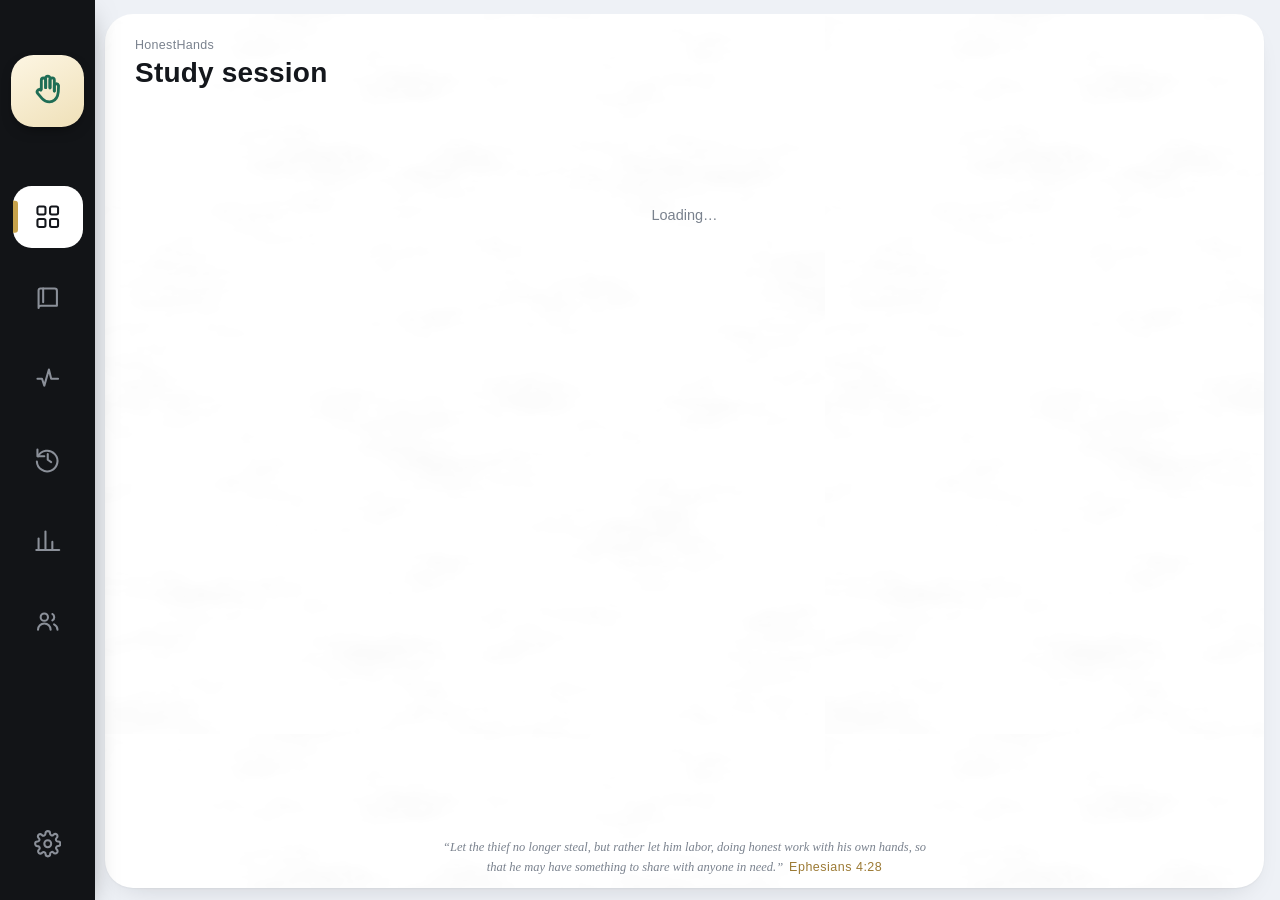
==== commit 7a028929: "One built-in model (Handrail), guided first-run setup, 25% larger sidebar, README rewrite" ====
--- a/ui/index.html
+++ b/ui/index.html
@@ -40,6 +40,7 @@
 <div id="toast" class="toast" hidden></div>
 <script src="pages.js"></script>
 <script src="community.js"></script>
+<script src="onboarding.js"></script>
 <script src="app.js"></script>
 </body>
 </html>
--- a/ui/style.css
+++ b/ui/style.css
@@ -687,3 +687,104 @@
 .rw-text small{font-size:11.5px;color:var(--rail-ink);letter-spacing:.3px}
 .rw-text b{font-family:var(--carve);font-size:17px;font-weight:600;max-width:140px;overflow:hidden;text-overflow:ellipsis}
 #rail:hover .rw-text{opacity:1;transform:none;transition-delay:.12s}
+
+/* =====================================================================
+   First-run setup (big, friendly, readable)
+   ===================================================================== */
+.onb2{max-width:960px;margin:0 auto;padding-top:1.5vh}
+.oprog{display:flex;gap:12px;margin:0 0 22px}
+.oprog .ostep{flex:1;display:flex;flex-direction:column;gap:9px;font-size:12.5px;font-weight:800;letter-spacing:.7px;text-transform:uppercase;color:var(--muted);transition:color .3s}
+.oprog .ostep i{height:7px;border-radius:99px;background:var(--line);position:relative;overflow:hidden;transition:background .4s}
+.oprog .ostep.past i,.oprog .ostep.now i{background:var(--green)}
+.oprog .ostep.now{color:var(--ink)}.oprog .ostep.past{color:var(--ok)}
+.oprog .ostep.now i::after{content:"";position:absolute;top:0;bottom:0;left:-40%;width:40%;background:linear-gradient(100deg,transparent,rgba(255,255,255,.55),transparent);animation:shine 2.4s ease-in-out infinite}
+@media (max-width:720px){.oprog .ostep span{display:none}}
+.ocard{background:var(--panel);border:1px solid var(--line);border-radius:32px;padding:clamp(28px,4.2vw,56px);box-shadow:var(--shadow)}
+.ocard.hero{text-align:center}
+.oicon{width:84px;height:84px;border-radius:26px;display:grid;place-items:center;margin-bottom:24px;color:var(--green);
+  background:linear-gradient(150deg,var(--mint),var(--sky));box-shadow:inset 0 0 0 1px color-mix(in srgb,var(--green) 18%,transparent)}
+.oicon.big{width:104px;height:104px;border-radius:32px;margin:0 auto 26px;animation:float 5s ease-in-out infinite}
+.oi{width:44px;height:44px}.oicon.big .oi{width:58px;height:58px}
+@keyframes float{50%{transform:translateY(-6px)}}
+.otitle{font-family:var(--carve);font-size:clamp(32px,4.4vw,48px);font-weight:600;line-height:1.08;letter-spacing:-.3px;margin-bottom:16px}
+.otitle.xl{font-size:clamp(40px,5.8vw,66px);letter-spacing:-.8px}
+.olead{font-size:clamp(16.5px,1.8vw,20px);line-height:1.62;color:var(--ink-2);max-width:64ch;margin-bottom:28px}
+.hero .olead{margin-inline:auto}
+.overse{font-family:var(--fig);font-style:italic;font-size:clamp(15.5px,1.6vw,18px);line-height:1.65;color:var(--muted);max-width:56ch;margin:0 auto 22px}
+.overse .ref{font-family:var(--carve);font-style:normal;color:var(--brass);letter-spacing:.6px;font-size:14px}
+.otrio{display:grid;grid-template-columns:repeat(3,1fr);gap:14px;margin:4px 0 26px;text-align:left}
+.otrio.two{grid-template-columns:1fr 1fr}
+.otrio div{background:var(--panel-2);border:1px solid var(--line);border-radius:22px;padding:20px 22px}
+.otrio b{display:block;font-family:var(--carve);font-size:19px;margin-bottom:6px}.otrio span{font-size:15px;line-height:1.55;color:var(--muted)}
+@media (max-width:760px){.otrio,.otrio.two{grid-template-columns:1fr}}
+.osmall{font-size:14.5px;color:var(--muted);text-align:center;margin:6px 0}.osmall.left{text-align:left}
+.onav{display:flex;justify-content:space-between;align-items:center;gap:14px;margin-top:34px;flex-wrap:wrap}
+.onav.center{justify-content:center}.onav-r{display:flex;align-items:center;gap:12px;flex-wrap:wrap}
+.btn.big{padding:16px 34px;font-size:17px}.btn.xl{padding:19px 48px;font-size:20px}
+.oskip{font-size:15px;color:var(--muted);margin-right:6px}
+
+.oitem{display:flex;align-items:center;gap:18px;padding:20px 24px;border-radius:24px;background:var(--panel-2);border:1px solid var(--line);margin-bottom:14px;transition:background .4s,border-color .4s}
+.oitem.done{background:var(--ok-bg);border-color:color-mix(in srgb,var(--ok) 45%,var(--line))}
+.oitem-i{width:54px;height:54px;border-radius:17px;display:grid;place-items:center;background:var(--panel);color:var(--ink-2);flex:none;transition:.4s}
+.oitem-i svg{width:28px;height:28px}.oitem.done .oitem-i{background:var(--ok);color:#fff}
+.oitem-t{flex:1;min-width:0}.oitem-t b{display:block;font-size:19px}
+.oitem-t em{font-style:normal;font-size:11px;font-weight:800;letter-spacing:.7px;text-transform:uppercase;color:var(--stop);margin-left:8px;vertical-align:2px}
+.oitem-t em.opt{color:var(--muted)}.oitem-t span{display:block;font-size:15px;line-height:1.5;color:var(--muted);margin-top:3px}
+.ostatus.ok{font-weight:800;color:var(--ok);white-space:nowrap}.obtns{display:flex;gap:8px;flex-wrap:wrap}
+.osteps{margin:0 0 18px 26px;font-size:16px;line-height:1.95;color:var(--ink-2)}
+.ocheck{stroke-dasharray:30;stroke-dashoffset:30;animation:ocheck .55s .08s ease forwards}
+@keyframes ocheck{to{stroke-dashoffset:0}}
+
+.oai{margin:6px 0 10px}
+.obig{text-align:center;padding:12px 0 6px}
+.opct{font-family:var(--fig);font-size:clamp(72px,11vw,124px);line-height:1;letter-spacing:-2px}.opct small{font-size:.38em;color:var(--muted);margin-left:4px}
+.obar{height:18px;border-radius:99px;background:var(--panel-2);overflow:hidden;margin:20px auto 12px;max-width:600px;box-shadow:inset 0 0 0 1px var(--line)}
+.obar i{display:block;height:100%;border-radius:99px;background:linear-gradient(90deg,var(--green),color-mix(in srgb,var(--green) 65%,#fff));transition:width .7s cubic-bezier(.2,.8,.2,1);position:relative;overflow:hidden}
+.obar i::after{content:"";position:absolute;top:0;bottom:0;left:-40%;width:40%;background:linear-gradient(100deg,transparent,rgba(255,255,255,.4),transparent);animation:shine 2s ease-in-out infinite}
+.oready{display:flex;align-items:center;gap:18px;padding:20px 24px;border-radius:24px;background:var(--ok-bg);color:var(--ok);margin:10px 0}
+.oready .ocheck{width:38px;height:38px;flex:none}.oready b{display:block;font-size:20px}.oready span{font-size:15px;color:var(--ink-2)}
+.oerr{padding:22px 24px;border-radius:24px;background:var(--panel-2);display:flex;flex-direction:column;gap:12px;align-items:flex-start;font-size:15.5px}
+.oerr.calm{flex-direction:row;align-items:center;justify-content:space-between;flex-wrap:wrap}.oerr b{font-size:18px;color:var(--stop)}
+.spin.big{width:60px;height:60px;border-width:6px}
+
+.ostatusbar{display:flex;align-items:center;gap:11px;padding:12px 20px;border-radius:999px;background:var(--panel-2);font-weight:700;font-size:15px;width:fit-content;margin-bottom:22px;color:var(--ink-2)}
+.ostatusbar i{width:11px;height:11px;border-radius:50%;background:var(--brass-2);animation:ping 2s infinite}
+.ostatusbar.ok{background:var(--ok-bg);color:var(--ok)}.ostatusbar.ok i{background:var(--ok)}
+.obig-steps{list-style:none;margin:0;padding:0;display:flex;flex-direction:column;gap:12px;counter-reset:s}
+.obig-steps li{display:flex;align-items:center;gap:18px;padding:18px 22px;border-radius:22px;background:var(--panel-2);border:1px solid var(--line);transition:opacity .3s,background .4s}
+.obig-steps li::before{counter-increment:s;content:counter(s);width:42px;height:42px;border-radius:50%;display:grid;place-items:center;flex:none;font-weight:800;font-size:17px;background:var(--panel);color:var(--ink-2)}
+.obig-steps li.done{background:var(--ok-bg)}.obig-steps li.done::before{content:"✓";background:var(--ok);color:#fff}
+.obig-steps li.dim{opacity:.5}.obig-steps li>div:first-of-type{flex:1;min-width:0}
+.obig-steps b{display:block;font-size:18px}.obig-steps span{display:block;font-size:14.5px;color:var(--muted);margin-top:2px}
+
+.ofinish{position:fixed;inset:0;z-index:100;display:grid;place-items:center;background:color-mix(in srgb,var(--bg) 90%,transparent);backdrop-filter:blur(14px);animation:ofin .4s ease both}
+.ofinish.out{opacity:0;transition:opacity .5s ease}
+@keyframes ofin{from{opacity:0}}
+.ofin-card{text-align:center;max-width:480px;padding:30px}
+.ofin-card .ocheck{display:block;width:118px;height:118px;padding:28px;margin:0 auto 24px;border-radius:50%;background:var(--green);color:var(--green-ink);animation:ocheck .6s .2s ease forwards,pop .6s cubic-bezier(.3,1.5,.4,1)}
+@keyframes pop{from{transform:scale(.3)}}
+.ofin-card h1{font-family:var(--carve);font-size:48px;margin-bottom:10px}.ofin-card p{font-size:18px;color:var(--ink-2);line-height:1.6}
+@media (prefers-reduced-motion:reduce){.oicon.big,.oprog .ostep.now i::after,.obar i::after,.ostatusbar i{animation:none!important}.ocheck{animation:none!important;stroke-dashoffset:0}}
+
+/* =====================================================================
+   Sidebar, 25% larger. --rs scales width / icons / logo / text; --rv scales the vertical spacing and is fitted to the
+   window height in app.js, so every item stays visible (the rail scrolls if the window is very short).
+   ===================================================================== */
+:root{--rs:1.25;--rv:1.2}
+#rail{width:calc(76px * var(--rs));padding:calc(38px * var(--rv)) 0 calc(20px * var(--rv));gap:calc(15px * var(--rv));
+  overflow-x:hidden;overflow-y:auto;scrollbar-width:none}
+#rail::-webkit-scrollbar{display:none}
+#rail:hover{width:calc(224px * var(--rs))}
+#rail .logo{width:calc(58px * var(--rs));height:calc(58px * var(--rs));border-radius:calc(18px * var(--rs));
+  margin-top:calc(6px * var(--rv));margin-bottom:calc(32px * var(--rv));flex:none}
+#rail .logo.has-welcome{margin-bottom:calc(12px * var(--rv))}
+#rail .logo svg{width:calc(32px * var(--rs));height:calc(32px * var(--rs))}
+.railbtn{flex:none;width:calc(100% - 20px * var(--rs));margin:0 calc(10px * var(--rs));height:calc(50px * var(--rv));border-radius:calc(15px * var(--rs))}
+.railbtn .ico{width:calc(56px * var(--rs))}
+.railbtn .ico svg{width:calc(22px * var(--rs));height:calc(22px * var(--rs))}
+.railbtn .label{font-size:calc(14.5px * var(--rs))}
+.railbtn.active::before{width:calc(4px * var(--rs));height:calc(26px * var(--rv))}
+.railwelcome{width:calc(100% - 20px * var(--rs));margin:0 calc(10px * var(--rs)) calc(18px * var(--rv));height:calc(46px * var(--rv))}
+.rw-av{width:calc(34px * var(--rs));height:calc(34px * var(--rs));margin:0 calc(11px * var(--rs));font-size:calc(15px * var(--rs))}
+.rw-text small{font-size:calc(11.5px * var(--rs))}
+.rw-text b{font-size:calc(17px * var(--rs));max-width:calc(140px * var(--rs))}
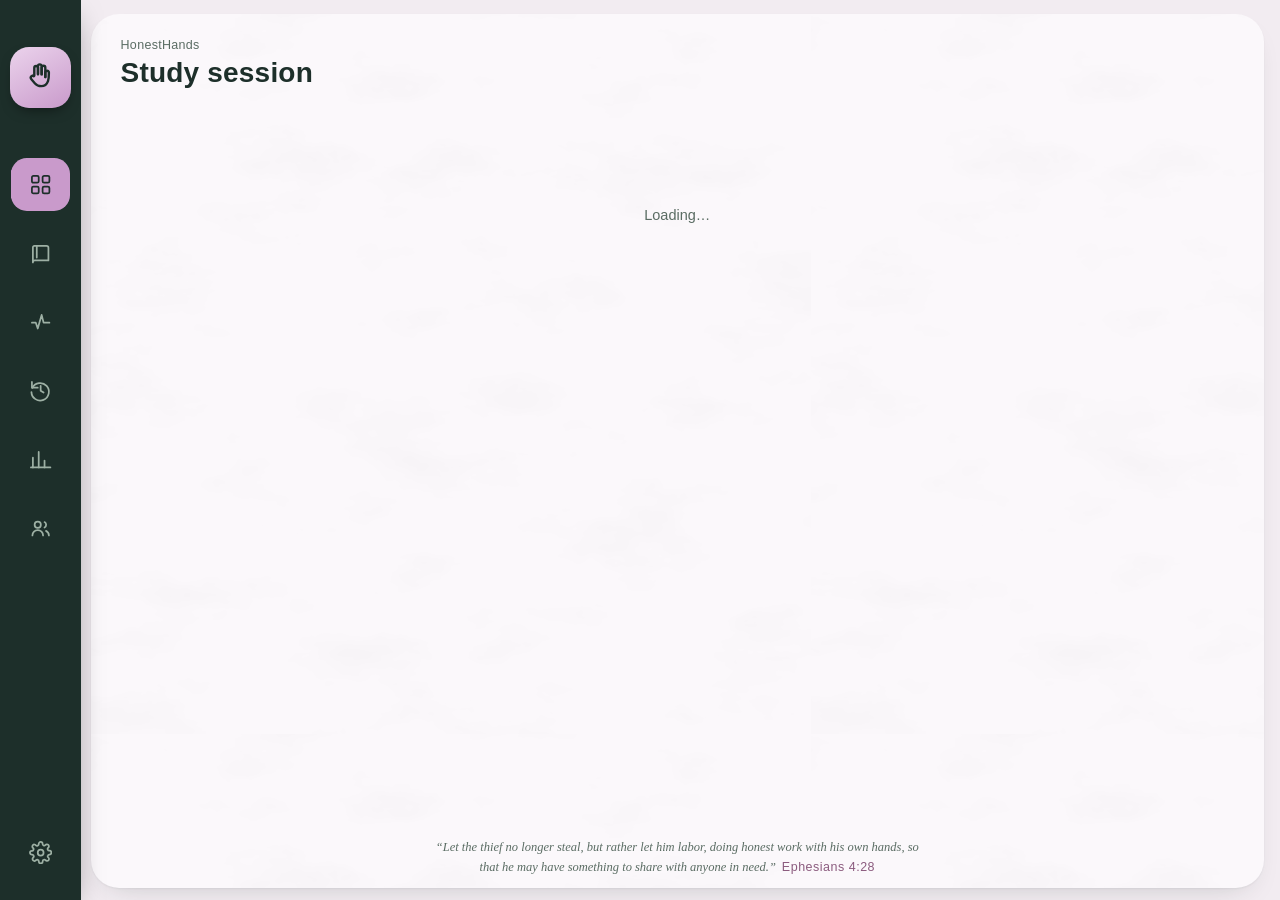
==== commit e91ad251: "Guarded browser (Chrome/Edge/Firefox/Safari) with other browsers blocked; new palette; plain 'AI' wo" ====
--- a/ui/index.html
+++ b/ui/index.html
@@ -40,6 +40,7 @@
 <div id="toast" class="toast" hidden></div>
 <script src="pages.js"></script>
 <script src="community.js"></script>
+<script src="browsers.js"></script>
 <script src="onboarding.js"></script>
 <script src="app.js"></script>
 </body>
--- a/ui/style.css
+++ b/ui/style.css
@@ -1,33 +1,37 @@
 
+/* Palette: forest #1D2F2A, lilac #C99ACB, plum #8B5B7E, lime #A9B620. Class colors stay selectable pastels. */
 :root{
-  --bg:#eef1f6;           /* soft off-white app canvas */
-  --rail:#121417;         /* dark left icon rail */
-  --rail-ink:#8b9099; --rail-ink-on:#ffffff;
-  --surface:#ffffff;      /* main white panel */
-  --panel:#ffffff; --panel-2:#f6f7f9;
-  --ink:#14171c; --ink-2:#2c313a; --muted:#7a828e; --line:#e9ebf0;
-  --green:#1f6d55; --green-ink:#ffffff; --green-soft:#e3f0ea;
-  --brass:#9c7a34; --brass-2:#c6a24c;
-  --lav:#ece7f6; --mint:#e2f0e6; --sun:#f6efd9; --sky:#e6edfb;  /* pastel asset tiles */
-  --ok:#2f7d57; --warn:#9a6212; --stop:#b23b33;
-  --ok-bg:#e4f1ea; --warn-bg:#f7edd9; --stop-bg:#f8e7e5;
+  --forest:#1D2F2A; --lilac:#C99ACB; --plum:#8B5B7E; --lime:#A9B620;
+  --accent:#C99ACB; --accent-ink:#1D2F2A;
+  --bg:#F2ECF1;           /* pale lilac mist canvas */
+  --rail:#1D2F2A;         /* deep forest sidebar */
+  --rail-ink:#9DB0A4; --rail-ink-on:#ffffff;
+  --surface:#FBF8FB;      /* main panel */
+  --panel:#ffffff; --panel-2:#F3ECF2;
+  --ink:#1D2F2A; --ink-2:#3A4F46; --muted:#5A6C63; --line:#E6DAE4;
+  --green:#5F6D12; --green-ink:#ffffff; --green-soft:#ECEFCB;   /* primary action: the lime, deepened for light backgrounds */
+  --brass:#8B5B7E; --brass-2:#C99ACB;
+  --lav:#EBDDEE; --mint:#E6EAC0; --sun:#F1E2EE; --sky:#DCE8E3;  /* soft tiles */
+  --ok:#5F6D12; --warn:#7B4C6E; --stop:#B3394A;
+  --ok-bg:#ECEFCB; --warn-bg:#F0E2EE; --stop-bg:#F7DFE2;
   --radius:16px; --radius-lg:22px; --radius-xl:28px;
   --veins:url("data:image/svg+xml,%3Csvg%20xmlns%3D%27http%3A%2F%2Fwww.w3.org%2F2000%2Fsvg%27%20width%3D%27680%27%20height%3D%27680%27%3E%3Cfilter%20id%3D%27m%27%3E%3CfeTurbulence%20type%3D%27fractalNoise%27%20baseFrequency%3D%270.009%200.017%27%20numOctaves%3D%275%27%20seed%3D%2711%27%20stitchTiles%3D%27stitch%27%2F%3E%3CfeColorMatrix%20type%3D%27matrix%27%20values%3D%270%200%200%200%200%200%200%200%200%200%200%200%200%200%200%200%200%200%200.9%20-0.52%27%2F%3E%3C%2Ffilter%3E%3Crect%20width%3D%27100%25%27%20height%3D%27100%25%27%20fill%3D%27%233a382f%27%20filter%3D%27url%28%23m%29%27%2F%3E%3C%2Fsvg%3E");
-  --shadow:0 1px 2px rgba(20,23,28,.04), 0 12px 30px -18px rgba(20,23,28,.22);
+  --shadow:0 1px 2px rgba(29,47,42,.05), 0 12px 30px -18px rgba(29,47,42,.28);
   --shadow-rail:0 10px 30px -10px rgba(0,0,0,.5);
   --carve:"Optima","Candara","Gill Sans","Gill Sans MT",sans-serif;
   --fig:"Didot","Hoefler Text",Georgia,serif;
   --sans:-apple-system,BlinkMacSystemFont,"SF Pro Text","Segoe UI",sans-serif;
 }
 @media (prefers-color-scheme:dark){:root{
-  --bg:#0f1114; --rail:#07080a; --rail-ink:#6b7079; --rail-ink-on:#ffffff;
-  --surface:#171a1f; --panel:#171a1f; --panel-2:#1e222a;
-  --ink:#eceef2; --ink-2:#c3c8d0; --muted:#8b919c; --line:#272c34;
-  --green:#5fae98; --green-ink:#08140f; --green-soft:#17271f;
-  --brass:#c6a24c; --brass-2:#e0c47e;
-  --lav:#241f30; --mint:#15241c; --sun:#2a2414; --sky:#141d2e;
-  --ok:#7fd0ab; --warn:#e6b667; --stop:#ef8f87;
-  --ok-bg:#15241d; --warn-bg:#272012; --stop-bg:#2a1a18;
+  --accent:#C99ACB; --accent-ink:#1D2F2A;
+  --bg:#142320; --rail:#0F1A17; --rail-ink:#8CA196; --rail-ink-on:#ffffff;
+  --surface:#1D2F2A; --panel:#1D2F2A; --panel-2:#253B35;
+  --ink:#EEF2E8; --ink-2:#CAD6CB; --muted:#8FA59A; --line:#2F4840;
+  --green:#A9B620; --green-ink:#1D2F2A; --green-soft:#2C3A18;
+  --brass:#C99ACB; --brass-2:#DDB9DE;
+  --lav:#3A2C3E; --mint:#2F3A1A; --sun:#3B2B38; --sky:#22372F;
+  --ok:#BFCB3A; --warn:#D9AEDB; --stop:#F08A92;
+  --ok-bg:#2E3A19; --warn-bg:#392A3B; --stop-bg:#472A30;
   --veins:url("data:image/svg+xml,%3Csvg%20xmlns%3D%27http%3A%2F%2Fwww.w3.org%2F2000%2Fsvg%27%20width%3D%27680%27%20height%3D%27680%27%3E%3Cfilter%20id%3D%27m%27%3E%3CfeTurbulence%20type%3D%27fractalNoise%27%20baseFrequency%3D%270.009%200.017%27%20numOctaves%3D%275%27%20seed%3D%2711%27%20stitchTiles%3D%27stitch%27%2F%3E%3CfeColorMatrix%20type%3D%27matrix%27%20values%3D%270%200%200%200%200%200%200%200%200%200%200%200%200%200%200%200%200%200%200.9%20-0.52%27%2F%3E%3C%2Ffilter%3E%3Crect%20width%3D%27100%25%27%20height%3D%27100%25%27%20fill%3D%27%23cfcabd%27%20filter%3D%27url%28%23m%29%27%2F%3E%3C%2Fsvg%3E");
   --shadow:0 1px 2px rgba(0,0,0,.3), 0 16px 40px -18px rgba(0,0,0,.7);
 }}
@@ -45,14 +49,14 @@
 #rail{width:72px;flex:none;background:var(--rail);display:flex;flex-direction:column;align-items:center;
   padding:16px 0 14px;gap:6px;box-shadow:var(--shadow-rail);z-index:3}
 #rail .logo{width:42px;height:42px;border-radius:13px;display:grid;place-items:center;margin-bottom:14px;
-  background:linear-gradient(150deg,#fdf6e3,#efe0b8);color:#1f6d55;box-shadow:0 6px 14px -6px rgba(0,0,0,.6)}
+  background:linear-gradient(150deg,#EBD3EC,#C99ACB);color:#1D2F2A;box-shadow:0 6px 14px -6px rgba(0,0,0,.6)}
 #rail .logo svg{width:24px;height:24px}
 .railbtn{width:46px;height:46px;border:none;background:transparent;border-radius:14px;color:var(--rail-ink);
   display:grid;place-items:center;position:relative;transition:.2s}
 .railbtn svg{width:22px;height:22px}
 .railbtn:hover{background:rgba(255,255,255,.08);color:var(--rail-ink-on)}
-.railbtn.active{background:#fff;color:#14171c}
-@media (prefers-color-scheme:dark){.railbtn.active{background:#eceef2;color:#0f1114}}
+.railbtn.active{background:var(--accent);color:var(--accent-ink)}
+
 .railbtn.active::before{content:"";position:absolute;left:-14px;top:50%;transform:translateY(-50%);width:4px;height:22px;border-radius:3px;background:var(--brass-2)}
 .railbtn .tip{position:absolute;left:56px;white-space:nowrap;background:var(--rail);color:#fff;padding:5px 10px;border-radius:8px;font-size:12.5px;
   opacity:0;pointer-events:none;transform:translateX(-4px);transition:.16s;box-shadow:var(--shadow-rail);z-index:5}
@@ -163,8 +167,8 @@
 
 /* ---------- onboarding ---------- */
 .onb{max-width:600px;margin:6px auto 0}
-.onb-seal{width:74px;height:74px;margin:6px auto 20px;border-radius:22px;display:grid;place-items:center;color:#1f6d55;
-  background:linear-gradient(150deg,#fdf6e3,#efe0b8);box-shadow:0 14px 30px -14px rgba(0,0,0,.4)}
+.onb-seal{width:74px;height:74px;margin:6px auto 20px;border-radius:22px;display:grid;place-items:center;color:#1D2F2A;
+  background:linear-gradient(150deg,#EBD3EC,#C99ACB);box-shadow:0 14px 30px -14px rgba(0,0,0,.4)}
 .onb-seal svg{width:38px;height:38px}
 .onb-title{font-size:32px;margin-bottom:14px;text-align:center}
 .onb-verse{font-family:var(--fig);font-style:italic;font-size:15px;color:var(--muted);max-width:52ch;margin:0 auto 20px;line-height:1.6;text-align:center}
@@ -178,7 +182,7 @@
 
 /* ---------- community (placeholder) ---------- */
 .comm-hero{text-align:center;padding:30px 10px 10px}
-.comm-hero .onb-seal{color:#1f6d55}
+.comm-hero .onb-seal{color:#1D2F2A}
 .comm-grid{display:grid;grid-template-columns:repeat(auto-fit,minmax(220px,1fr));gap:14px;margin-top:8px}
 .comm-card{background:var(--panel);border:1px solid var(--line);border-radius:18px;padding:18px;box-shadow:var(--shadow)}
 .comm-card h2{margin-bottom:6px}
@@ -261,10 +265,10 @@
 select.mini{width:auto;padding:6px 10px;font-size:12.5px;border-radius:999px}
 .ruleitem{padding:15px 0}
 
-.pick.tutor{background:#0c0d10;color:#fff}
+.pick.tutor{background:#0F1A17;color:#fff}
 .pick.tutor .meta{color:#fff;opacity:.7}
 .pick.tutor .nm::after{content:"built in";margin-left:8px;font-family:var(--sans);font-size:10.5px;font-weight:700;letter-spacing:.4px;text-transform:uppercase;
-  padding:2px 8px;border-radius:999px;background:#fff;color:#0c0d10;vertical-align:middle}
+  padding:2px 8px;border-radius:999px;background:#fff;color:#0F1A17;vertical-align:middle}
 
 .policybox{white-space:pre-wrap;font-size:13px;line-height:1.6;background:var(--panel-2);border:1px solid var(--line);border-radius:14px;padding:14px 16px;max-height:260px;overflow:auto;margin:6px 0 10px}
 .asgrow{border:1px solid var(--line);border-radius:16px;padding:12px 14px;margin-bottom:10px;background:var(--panel)}
@@ -285,14 +289,14 @@
 .pg.gap{border:none;background:transparent;cursor:default;min-width:20px;padding:0}
 
 /* ---------- class colors ---------- */
-:root{--c-lav:#ece7f6;--c-mint:#e2f0e6;--c-sun:#f6efd9;--c-sky:#e6edfb;--c-rose:#f8e2e6;--c-peach:#f9e7da;--c-sage:#e7eedb;--c-sand:#eee8de;--c-ink:#0c0d10;
-  --d-lav:#8c79cc;--d-mint:#4fa77f;--d-sun:#cfa63e;--d-sky:#5b86d6;--d-rose:#d9677d;--d-peach:#e08a55;--d-sage:#8aa84f;--d-sand:#a8977c;--d-ink:#0c0d10}
-@media (prefers-color-scheme:dark){:root{--c-lav:#2a2340;--c-mint:#173025;--c-sun:#33290f;--c-sky:#152642;--c-rose:#3a1c25;--c-peach:#38231a;--c-sage:#212c14;--c-sand:#2b261f;--c-ink:#0c0d10}}
+:root{--c-lav:#ece7f6;--c-mint:#e2f0e6;--c-sun:#f6efd9;--c-sky:#e6edfb;--c-rose:#f8e2e6;--c-peach:#f9e7da;--c-sage:#e7eedb;--c-sand:#eee8de;--c-ink:#0F1A17;
+  --d-lav:#8c79cc;--d-mint:#4fa77f;--d-sun:#cfa63e;--d-sky:#5b86d6;--d-rose:#d9677d;--d-peach:#e08a55;--d-sage:#8aa84f;--d-sand:#a8977c;--d-ink:#0F1A17}
+@media (prefers-color-scheme:dark){:root{--c-lav:#2a2340;--c-mint:#173025;--c-sun:#33290f;--c-sky:#152642;--c-rose:#3a1c25;--c-peach:#38231a;--c-sage:#212c14;--c-sand:#2b261f;--c-ink:#0F1A17}}
 .cc-lav{--cc:var(--c-lav);--cd:var(--d-lav)}.cc-mint{--cc:var(--c-mint);--cd:var(--d-mint)}.cc-sun{--cc:var(--c-sun);--cd:var(--d-sun)}
 .cc-sky{--cc:var(--c-sky);--cd:var(--d-sky)}.cc-rose{--cc:var(--c-rose);--cd:var(--d-rose)}.cc-peach{--cc:var(--c-peach);--cd:var(--d-peach)}
 .cc-sage{--cc:var(--c-sage);--cd:var(--d-sage)}.cc-sand{--cc:var(--c-sand);--cd:var(--d-sand)}.cc-ink{--cc:var(--c-ink);--cd:#f3f1ea}
 .card.cc{background:linear-gradient(var(--cd),var(--cd)) top/100% 6px no-repeat,var(--panel);padding-top:26px}
-.card.cc-ink{background:linear-gradient(#0c0d10,#0c0d10) top/100% 6px no-repeat,var(--panel)}
+.card.cc-ink{background:linear-gradient(#0F1A17,#0F1A17) top/100% 6px no-repeat,var(--panel)}
 .cdot{display:inline-block;width:11px;height:11px;border-radius:50%;background:var(--cd);margin-right:8px;vertical-align:1px;box-shadow:0 0 0 2px color-mix(in srgb,var(--cd) 25%,transparent)}
 .swatches{display:flex;gap:10px;flex-wrap:wrap}
 .sw{width:34px;height:34px;border-radius:50%;border:3px solid transparent;background:var(--cd);box-shadow:0 0 0 1px var(--line);transition:transform .15s}
@@ -329,27 +333,27 @@
 /* ---------- full-pastel class cards + square study-session boxes ---------- */
 .cc-lav{--cl:#e4d9f8}.cc-mint{--cl:#d2edd9}.cc-sun{--cl:#f8ecc2}.cc-sky{--cl:#d6e4fb}
 .cc-rose{--cl:#f8d8de}.cc-peach{--cl:#f9deca}.cc-sage{--cl:#dfeac7}.cc-sand{--cl:#ece3d3}
-.cc-ink{--cl:#0c0d10}
+.cc-ink{--cl:#0F1A17}
 
 /* Classes page: the whole card is the class color */
-.card.cc.full{background:var(--cl);border-color:transparent;color:#171a21;padding-top:22px}
-.card.cc.full h2,.card.cc.full b{color:#171a21}
-.card.cc.full .muted,.card.cc.full .small{color:rgba(23,26,33,.62)}
-.card.cc.full .cdot{background:#171a21;box-shadow:0 0 0 2px rgba(23,26,33,.15)}
-.card.cc.full .tag{background:rgba(255,255,255,.65);color:#171a21}
-.card.cc.full .btn.ghost{background:rgba(255,255,255,.6);color:#171a21;border-color:transparent}
+.card.cc.full{background:var(--cl);border-color:transparent;color:#1D2F2A;padding-top:22px}
+.card.cc.full h2,.card.cc.full b{color:#1D2F2A}
+.card.cc.full .muted,.card.cc.full .small{color:rgba(29,47,42,.62)}
+.card.cc.full .cdot{background:#1D2F2A;box-shadow:0 0 0 2px rgba(29,47,42,.15)}
+.card.cc.full .tag{background:rgba(255,255,255,.65);color:#1D2F2A}
+.card.cc.full .btn.ghost{background:rgba(255,255,255,.6);color:#1D2F2A;border-color:transparent}
 .card.cc.full .btn.ghost:hover{background:rgba(255,255,255,.9)}
-.card.cc.full .x{color:rgba(23,26,33,.55)}.card.cc.full .x:hover{color:#171a21}
+.card.cc.full .x{color:rgba(29,47,42,.55)}.card.cc.full .x:hover{color:#1D2F2A}
 
 /* Study session: bigger, squarer boxes in the full class color */
 .classgrid{grid-template-columns:repeat(auto-fill,minmax(230px,1fr));gap:18px}
-.pick{background:var(--cl,#e4d9f8);color:#171a21;aspect-ratio:1/1;min-height:0;padding:22px;border-radius:26px}
+.pick{background:var(--cl,#e4d9f8);color:#1D2F2A;aspect-ratio:1/1;min-height:0;padding:22px;border-radius:26px}
 .pick .nm{font-size:24px;line-height:1.15}
-.pick .meta{font-size:13px;color:rgba(23,26,33,.66);opacity:1}
+.pick .meta{font-size:13px;color:rgba(29,47,42,.66);opacity:1}
 .pick .tick{top:16px;right:16px;width:26px;height:26px;font-size:15px}
-.pick.tutor{background:#0c0d10;color:#fff}
+.pick.tutor{background:#0F1A17;color:#fff}
 .pick.tutor .meta{color:rgba(255,255,255,.7)}
-.pick.on{border-color:#171a21;box-shadow:0 0 0 4px color-mix(in srgb,var(--green) 28%,transparent)}
+.pick.on{border-color:#1D2F2A;box-shadow:0 0 0 4px color-mix(in srgb,var(--green) 28%,transparent)}
 .pick.tutor.on{border-color:#fff}
 
 /* add-a-class: a small dashed plus tile in the grid */
@@ -498,22 +502,22 @@
 .dtxt span{font-size:13.5px;color:var(--muted)}
 .hgrid2{display:grid;grid-template-columns:repeat(auto-fill,minmax(215px,1fr));gap:20px}
 .hblock{position:relative;aspect-ratio:1/1.04;border:none;border-radius:28px;padding:20px 20px 18px;text-align:left;cursor:pointer;
-  background:var(--cl,#e4d9f8);color:#171a21;display:flex;flex-direction:column;justify-content:space-between;
+  background:var(--cl,#e4d9f8);color:#1D2F2A;display:flex;flex-direction:column;justify-content:space-between;
   animation:hbIn .65s cubic-bezier(.2,.8,.2,1) both;animation-delay:calc(var(--i,0) * 55ms);
   transition:transform .32s cubic-bezier(.3,1.5,.4,1),box-shadow .3s}
 @keyframes hbIn{from{opacity:0;transform:translateY(26px) scale(.94)}to{opacity:1;transform:none}}
 .hblock:hover{transform:translateY(-7px) rotate(-.7deg);box-shadow:0 26px 46px -24px rgba(0,0,0,.6)}
 .hblock:active{transform:translateY(-2px) scale(.98)}
-.hblock.cc-ink{background:#0c0d10;color:#fff}
+.hblock.cc-ink{background:#0F1A17;color:#fff}
 .htop{display:flex;align-items:center;justify-content:space-between}
 .htime{font-size:12.5px;font-weight:700;letter-spacing:.4px;opacity:.7}
 .hdur{font-family:var(--fig);font-size:54px;line-height:1;letter-spacing:-1px}
 .hclass{font-family:var(--carve);font-weight:600;font-size:19px;line-height:1.15}
 .hasg{font-size:12.5px;opacity:.65;margin-top:1px}
 .hpills{display:flex;gap:6px;flex-wrap:wrap;margin-top:11px}
-.hblock .opill{background:rgba(255,255,255,.72);color:#171a21}
+.hblock .opill{background:rgba(255,255,255,.72);color:#1D2F2A}
 .hblock.cc-ink .opill{background:rgba(255,255,255,.14);color:#fff}
-.hblock .opill.bad{background:#d9544c;color:#fff}.hblock .opill.some{background:#f1b247;color:#3a2704}
+.hblock .opill.bad{background:#B3394A;color:#fff}.hblock .opill.some{background:#8B5B7E;color:#fff}
 .hblock .opill.fix{background:#79c3a1;color:#0b2a1d}
 .hlive{display:inline-flex;align-items:center;gap:6px;font-size:11.5px;font-weight:800;text-transform:uppercase;letter-spacing:.6px}
 .hlive i{width:9px;height:9px;border-radius:50%;background:#e0453d;animation:ping 1.6s infinite}
@@ -521,13 +525,13 @@
 @keyframes livering{0%{opacity:.7;transform:scale(1)}100%{opacity:0;transform:scale(1.06)}}
 
 /* session detail sheet */
-.sd-head{display:flex;justify-content:space-between;gap:14px;align-items:flex-start;flex-wrap:wrap;padding:20px 22px;border-radius:22px;background:var(--cl,#e4d9f8);color:#171a21}
-.sd-head.cc-ink{background:#0c0d10;color:#fff}
+.sd-head{display:flex;justify-content:space-between;gap:14px;align-items:flex-start;flex-wrap:wrap;padding:20px 22px;border-radius:22px;background:var(--cl,#e4d9f8);color:#1D2F2A}
+.sd-head.cc-ink{background:#0F1A17;color:#fff}
 .sd-class{font-family:var(--carve);font-size:24px;font-weight:600}.sd-class span{font-weight:400;opacity:.65}
 .sd-when{font-size:13px;opacity:.7;margin-top:3px}
 .sd-pills{display:flex;gap:6px;flex-wrap:wrap}
-.sd-head .opill{background:rgba(255,255,255,.72);color:#171a21}.sd-head .opill.bad{background:#d9544c;color:#fff}
-.sd-head .opill.some{background:#f1b247;color:#3a2704}.sd-head .opill.fix{background:#79c3a1;color:#0b2a1d}
+.sd-head .opill{background:rgba(255,255,255,.72);color:#1D2F2A}.sd-head .opill.bad{background:#B3394A;color:#fff}
+.sd-head .opill.some{background:#8B5B7E;color:#fff}.sd-head .opill.fix{background:#79c3a1;color:#0b2a1d}
 .sd-list{margin-top:16px;max-height:48vh;overflow:auto;padding-right:4px}
 .sd-msg{display:flex;gap:12px;padding:13px 4px;border-top:1px solid var(--line);animation:irise .5s cubic-bezier(.2,.8,.2,1) both;animation-delay:calc(var(--i,0) * 45ms)}
 .sd-msg:first-child{border-top:none}.sd-msg .idot{margin-top:7px}
@@ -557,19 +561,19 @@
    Live session: one big card; start-session morph
    ===================================================================== */
 #main.leaving .wrap{opacity:0;transform:translateY(14px) scale(.985);filter:blur(3px);transition:opacity .38s ease,transform .45s ease,filter .4s ease}
-.morph{position:fixed;z-index:60;background:var(--cl,#e4d9f8);color:#171a21;border-radius:26px;padding:22px;overflow:hidden;
+.morph{position:fixed;z-index:60;background:var(--cl,#e4d9f8);color:#1D2F2A;border-radius:26px;padding:22px;overflow:hidden;
   box-shadow:0 30px 60px -28px rgba(0,0,0,.6);display:flex;align-items:flex-start;will-change:top,left,width,height}
-.morph.cc-ink{background:#0c0d10;color:#fff}
+.morph.cc-ink{background:#0F1A17;color:#fff}
 .morph .mname{font-family:var(--carve);font-size:24px;font-weight:600;line-height:1.15;transition:opacity .35s ease,font-size .85s ease}
 .morph.expanding .mname{opacity:0}
 body.morphing .sessbig{visibility:hidden}
 body.morphing .sb-in{animation:none;opacity:0}
 
 .sb-wrap{max-width:none}
-.sessbig{position:relative;overflow:hidden;isolation:isolate;border-radius:34px;color:#171a21;
+.sessbig{position:relative;overflow:hidden;isolation:isolate;border-radius:34px;color:#1D2F2A;
   background:var(--cl,#e4d9f8);min-height:calc(100vh - 235px);padding:clamp(26px,4vw,54px);display:flex;flex-direction:column;justify-content:space-between;
   box-shadow:0 40px 80px -40px rgba(0,0,0,.65)}
-.sessbig.cc-ink{background:#0c0d10;color:#fff}
+.sessbig.cc-ink{background:#0F1A17;color:#fff}
 /* slow drifting light so the big card feels alive */
 .sessbig::before,.sessbig::after{content:"";position:absolute;z-index:-1;border-radius:50%;filter:blur(60px);opacity:.55;pointer-events:none}
 .sessbig::before{width:55%;aspect-ratio:1;left:-12%;top:-30%;background:radial-gradient(circle,rgba(255,255,255,.85),transparent 65%);animation:drift1 14s ease-in-out infinite alternate}
@@ -579,7 +583,7 @@
 .sb-top{display:flex;align-items:center;justify-content:space-between;gap:12px}
 .sb-live{display:inline-flex;align-items:center;gap:10px;font-size:15px;font-weight:700;letter-spacing:.6px;text-transform:uppercase}
 .sb-live i{width:11px;height:11px;border-radius:50%;background:#e0453d;animation:ping 1.8s infinite}
-.sb-tag{font-size:13.5px;font-weight:700;padding:7px 16px;border-radius:999px;background:rgba(255,255,255,.7);color:#171a21}
+.sb-tag{font-size:13.5px;font-weight:700;padding:7px 16px;border-radius:999px;background:rgba(255,255,255,.7);color:#1D2F2A}
 .sessbig.cc-ink .sb-tag{background:rgba(255,255,255,.14);color:#fff}
 .sb-mid{text-align:center;padding:2vh 0}
 .sb-class{font-family:var(--carve);font-weight:600;font-size:clamp(46px,7.2vw,104px);line-height:1;letter-spacing:-1px}
@@ -590,14 +594,14 @@
 .sb-stats{display:flex;gap:clamp(22px,4vw,56px);flex-wrap:wrap}
 .sb-stats b{display:block;font-family:var(--fig);font-size:clamp(38px,5vw,64px);line-height:1;font-weight:400}
 .sb-stats span{font-size:14px;font-weight:600;opacity:.65}
-.sb-stats .bad b{color:#c8372f}.sessbig.cc-ink .sb-stats .bad b{color:#ff8a82}
-.sessbig .btn.ghost{background:rgba(255,255,255,.72);color:#171a21;border-color:transparent;padding:14px 30px;font-size:15.5px}
+.sb-stats .bad b{color:#B3394A}.sessbig.cc-ink .sb-stats .bad b{color:#FF9AA2}
+.sessbig .btn.ghost{background:rgba(255,255,255,.72);color:#1D2F2A;border-color:transparent;padding:14px 30px;font-size:15.5px}
 .sessbig.cc-ink .btn.ghost{background:rgba(255,255,255,.14);color:#fff}
 .sessbig .btn.ghost:hover{background:#fff}.sessbig.cc-ink .btn.ghost:hover{background:rgba(255,255,255,.24)}
 .sb-in{opacity:0;transform:translateY(16px);animation:sbin .7s cubic-bezier(.2,.8,.2,1) forwards;animation-delay:calc(var(--i,0) * 90ms)}
 @keyframes sbin{to{opacity:1;transform:none}}
 @media (prefers-reduced-motion:reduce){.sessbig::before,.sessbig::after,.sb-live i{animation:none!important}.sb-in{animation:none;opacity:1;transform:none}}
-.sb-stats .ok b{color:#1f7a55}.sessbig.cc-ink .sb-stats .ok b{color:#7fd0ab}
+.sb-stats .ok b{color:#5F6D12}.sessbig.cc-ink .sb-stats .ok b{color:#C7D43F}
 
 /* =====================================================================
    Community
@@ -770,7 +774,7 @@
    Sidebar, 25% larger. --rs scales width / icons / logo / text; --rv scales the vertical spacing and is fitted to the
    window height in app.js, so every item stays visible (the rail scrolls if the window is very short).
    ===================================================================== */
-:root{--rs:1.25;--rv:1.2}
+:root{--rs:1.06;--rv:1.04}
 #rail{width:calc(76px * var(--rs));padding:calc(38px * var(--rv)) 0 calc(20px * var(--rv));gap:calc(15px * var(--rv));
   overflow-x:hidden;overflow-y:auto;scrollbar-width:none}
 #rail::-webkit-scrollbar{display:none}
@@ -788,3 +792,23 @@
 .rw-av{width:calc(34px * var(--rs));height:calc(34px * var(--rs));margin:0 calc(11px * var(--rs));font-size:calc(15px * var(--rs))}
 .rw-text small{font-size:calc(11.5px * var(--rs))}
 .rw-text b{font-size:calc(17px * var(--rs));max-width:calc(140px * var(--rs))}
+
+/* page titles that sit directly above a card need air (Settings) */
+.wrap>h1{margin-bottom:6px}.wrap>h1+.card{margin-top:22px}
+
+/* browser picker */
+.brgrid{display:grid;grid-template-columns:repeat(auto-fit,minmax(180px,1fr));gap:14px;margin:6px 0 18px}
+.brtile{position:relative;text-align:left;display:flex;flex-direction:column;gap:6px;padding:20px 20px 18px;border-radius:22px;border:2px solid var(--line);background:var(--panel-2);
+  color:var(--ink);transition:transform .2s cubic-bezier(.3,1.4,.4,1),border-color .2s,background .2s}
+.brtile:hover{transform:translateY(-3px);border-color:var(--green)}
+.brtile.on{border-color:var(--green);background:color-mix(in srgb,var(--green) 12%,var(--panel-2))}
+.brtile.missing{opacity:.62}
+.brmark{width:46px;height:46px;border-radius:15px;display:grid;place-items:center;font-family:var(--carve);font-weight:700;font-size:22px;background:var(--panel);color:var(--green);box-shadow:inset 0 0 0 1px var(--line)}
+.brtile.on .brmark{background:var(--green);color:var(--green-ink)}
+.brtile b{font-size:17px;margin-top:6px}.brnote{font-size:12.5px;color:var(--muted)}
+.brtick{position:absolute;top:14px;right:16px;font-style:normal;font-weight:800;color:var(--green)}
+.brinfo{font-size:14.5px;line-height:1.6;color:var(--ink-2);margin:0 0 18px}.brnote2{font-size:13px;color:var(--muted);margin-top:12px}
+
+/* two more class colors, taken from the palette */
+.cc-orchid{--cc:#EBD6EC;--cd:#B07CB2;--cl:#EBD3EC}.cc-olive{--cc:#E6EAB8;--cd:#98A21B;--cl:#E3E8AC}
+@media (prefers-color-scheme:dark){:root{--c-orchid:#3A2C3E;--c-olive:#2F3A1A}}
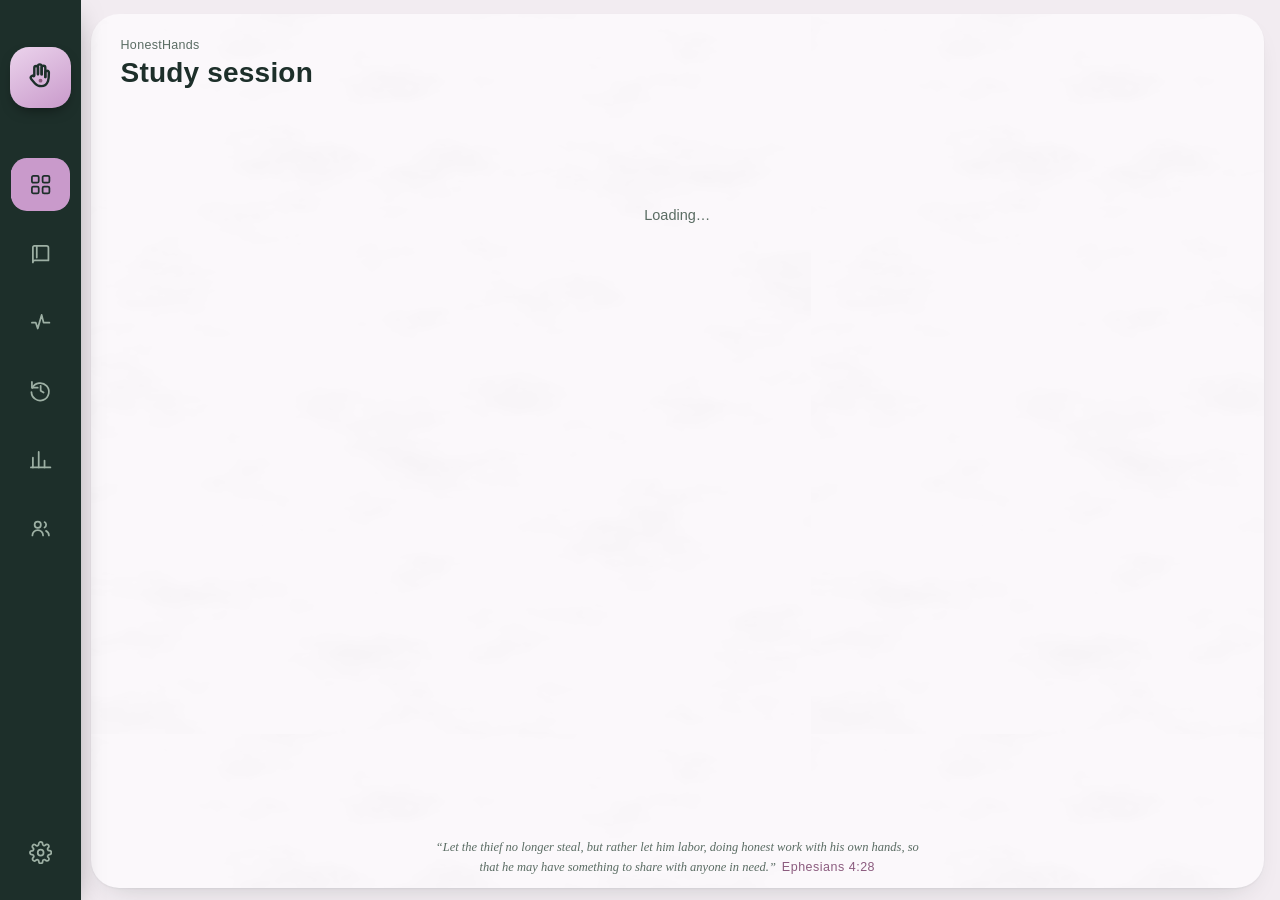
==== commit 15420152: "Nail-pierced hand logo; stay-locked-in app lock (turns you back from blocked apps during a session)" ====
--- a/ui/index.html
+++ b/ui/index.html
@@ -11,7 +11,8 @@
   <div class="logo" title="HonestHands"><svg viewBox="0 0 24 24" fill="none" stroke="currentColor" stroke-width="1.7" stroke-linecap="round" stroke-linejoin="round">
     <path d="M8 11V5.5a1.3 1.3 0 0 1 2.6 0V10"/><path d="M10.6 10V4.4a1.3 1.3 0 0 1 2.6 0V10"/>
     <path d="M13.2 10.2V5.4a1.3 1.3 0 0 1 2.6 0V12"/>
-    <path d="M15.8 12V8.6a1.3 1.3 0 0 1 2.5 0c0 3.2.1 4.4-.6 6.3-.8 2.2-2.4 3.6-4.8 3.6-2 0-3.2-.5-4.4-1.9l-2.7-3.2a1.35 1.35 0 0 1 1.9-1.9L7 11"/></svg></div>
+    <path d="M15.8 12V8.6a1.3 1.3 0 0 1 2.5 0c0 3.2.1 4.4-.6 6.3-.8 2.2-2.4 3.6-4.8 3.6-2 0-3.2-.5-4.4-1.9l-2.7-3.2a1.35 1.35 0 0 1 1.9-1.9L7 11"/>
+    <circle cx="12.4" cy="14.6" r="1.35" fill="#8B5B7E" stroke="none"/></svg></div>
   <div class="railwelcome" id="railwelcome" hidden><span class="rw-av" id="rw-av">J</span><span class="rw-text"><small>Welcome,</small><b id="rw-name">Jonathan</b></span></div>
 
   <button class="railbtn active" data-tab="home"><span class="ico"><svg viewBox="0 0 24 24" fill="none" stroke="currentColor" stroke-width="1.8" stroke-linecap="round" stroke-linejoin="round"><rect x="3" y="3" width="7" height="7" rx="1.5"/><rect x="14" y="3" width="7" height="7" rx="1.5"/><rect x="3" y="14" width="7" height="7" rx="1.5"/><rect x="14" y="14" width="7" height="7" rx="1.5"/></svg></span><span class="label">Study session</span></button>
--- a/ui/style.css
+++ b/ui/style.css
@@ -812,3 +812,7 @@
 /* two more class colors, taken from the palette */
 .cc-orchid{--cc:#EBD6EC;--cd:#B07CB2;--cl:#EBD3EC}.cc-olive{--cc:#E6EAB8;--cd:#98A21B;--cl:#E3E8AC}
 @media (prefers-color-scheme:dark){:root{--c-orchid:#3A2C3E;--c-olive:#2F3A1A}}
+
+.lockrow{display:flex;gap:16px;align-items:flex-start;padding:14px 0;border-top:1px solid var(--line);cursor:pointer;margin:0}
+.lockrow:first-of-type{border-top:none}.lockrow b{display:block;font-size:15px;color:var(--ink)}.lockrow span:not(.switch){display:block;font-size:13px;color:var(--muted);margin-top:2px}
+.lockrow .switch{margin-top:3px}
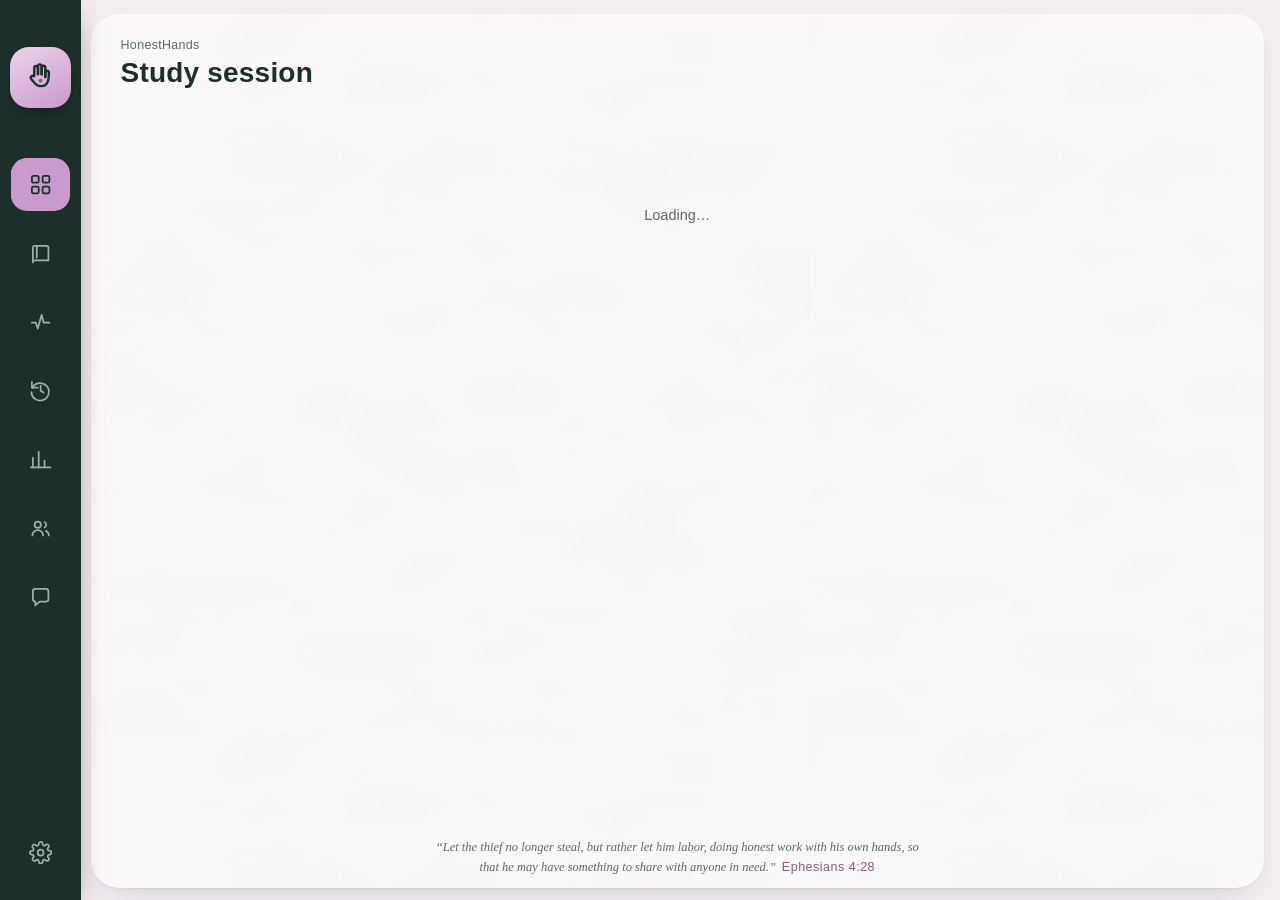
==== commit c1e4f2de: "Messages gets its own tab: conversation list and thread side by side" ====
--- a/ui/index.html
+++ b/ui/index.html
@@ -22,6 +22,8 @@
   <button class="railbtn" data-tab="insights"><span class="ico"><svg viewBox="0 0 24 24" fill="none" stroke="currentColor" stroke-width="1.8" stroke-linecap="round" stroke-linejoin="round"><path d="M4 20V10"/><path d="M10 20V4"/><path d="M16 20v-7"/><path d="M22 20H2"/></svg></span><span class="label">Insights</span></button>
   <button class="railbtn" data-tab="community"><span class="ico"><svg viewBox="0 0 24 24" fill="none" stroke="currentColor" stroke-width="1.8" stroke-linecap="round" stroke-linejoin="round"><circle cx="9" cy="8" r="3.2"/><path d="M3.5 19a5.5 5.5 0 0 1 11 0"/><path d="M16 5.2a3.2 3.2 0 0 1 0 5.6"/><path d="M17.5 14.3A5.5 5.5 0 0 1 20.5 19"/></svg></span><span class="label">Community</span></button>
 
+  <button class="railbtn" data-tab="messages"><span class="ico"><svg viewBox="0 0 24 24" fill="none" stroke="currentColor" stroke-width="1.8" stroke-linecap="round" stroke-linejoin="round"><path d="M4 5.5A2.5 2.5 0 0 1 6.5 3h11A2.5 2.5 0 0 1 20 5.5v8a2.5 2.5 0 0 1-2.5 2.5H11l-4.5 4v-4H6.5A2.5 2.5 0 0 1 4 13.5z"/></svg></span><span class="label">Messages</span></button>
+
   <div class="grow"></div>
   <button class="railbtn" data-tab="settings"><span class="ico"><svg viewBox="0 0 24 24" fill="none" stroke="currentColor" stroke-width="1.8" stroke-linecap="round" stroke-linejoin="round"><circle cx="12" cy="12" r="3"/><path d="M19.4 15a1.6 1.6 0 0 0 .3 1.8l.1.1a2 2 0 1 1-2.8 2.8l-.1-.1a1.6 1.6 0 0 0-1.8-.3 1.6 1.6 0 0 0-1 1.5V21a2 2 0 1 1-4 0v-.1a1.6 1.6 0 0 0-1-1.5 1.6 1.6 0 0 0-1.8.3l-.1.1a2 2 0 1 1-2.8-2.8l.1-.1a1.6 1.6 0 0 0 .3-1.8 1.6 1.6 0 0 0-1.5-1H3a2 2 0 1 1 0-4h.1a1.6 1.6 0 0 0 1.5-1 1.6 1.6 0 0 0-.3-1.8l-.1-.1a2 2 0 1 1 2.8-2.8l.1.1a1.6 1.6 0 0 0 1.8.3H9a1.6 1.6 0 0 0 1-1.5V3a2 2 0 1 1 4 0v.1a1.6 1.6 0 0 0 1 1.5 1.6 1.6 0 0 0 1.8-.3l.1-.1a2 2 0 1 1 2.8 2.8l-.1.1a1.6 1.6 0 0 0-.3 1.8V9a1.6 1.6 0 0 0 1.5 1H21a2 2 0 1 1 0 4h-.1a1.6 1.6 0 0 0-1.5 1z"/></svg></span><span class="label">Settings</span></button>
 </aside>
@@ -32,6 +34,7 @@
       <div class="title"><div class="crumb" id="crumb">HonestHands</div><h1 id="pageTitle">Study session</h1></div>
       <div id="chips"></div>
     </div>
+    <div id="updatebar" hidden></div>
     <main id="main"><div class="loading">Loading…</div></main>
     <footer id="verse"><p>“Let the thief no longer steal, but rather let him labor, doing honest work with his own hands, so that he may have something to share with anyone in need.”<span class="ref">Ephesians 4:28</span></p></footer>
   </div>
@@ -41,7 +44,9 @@
 <div id="toast" class="toast" hidden></div>
 <script src="pages.js"></script>
 <script src="community.js"></script>
+<script src="lockin.js"></script>
 <script src="browsers.js"></script>
+<script src="onbart.js"></script>
 <script src="onboarding.js"></script>
 <script src="app.js"></script>
 </body>
--- a/ui/style.css
+++ b/ui/style.css
@@ -22,7 +22,7 @@
   --fig:"Didot","Hoefler Text",Georgia,serif;
   --sans:-apple-system,BlinkMacSystemFont,"SF Pro Text","Segoe UI",sans-serif;
 }
-@media (prefers-color-scheme:dark){:root{
+@media (prefers-color-scheme:dark){:root:not([data-theme="light"]){
   --accent:#C99ACB; --accent-ink:#1D2F2A;
   --bg:#142320; --rail:#0F1A17; --rail-ink:#8CA196; --rail-ink-on:#ffffff;
   --surface:#1D2F2A; --panel:#1D2F2A; --panel-2:#253B35;
@@ -35,6 +35,19 @@
   --veins:url("data:image/svg+xml,%3Csvg%20xmlns%3D%27http%3A%2F%2Fwww.w3.org%2F2000%2Fsvg%27%20width%3D%27680%27%20height%3D%27680%27%3E%3Cfilter%20id%3D%27m%27%3E%3CfeTurbulence%20type%3D%27fractalNoise%27%20baseFrequency%3D%270.009%200.017%27%20numOctaves%3D%275%27%20seed%3D%2711%27%20stitchTiles%3D%27stitch%27%2F%3E%3CfeColorMatrix%20type%3D%27matrix%27%20values%3D%270%200%200%200%200%200%200%200%200%200%200%200%200%200%200%200%200%200%200.9%20-0.52%27%2F%3E%3C%2Ffilter%3E%3Crect%20width%3D%27100%25%27%20height%3D%27100%25%27%20fill%3D%27%23cfcabd%27%20filter%3D%27url%28%23m%29%27%2F%3E%3C%2Fsvg%3E");
   --shadow:0 1px 2px rgba(0,0,0,.3), 0 16px 40px -18px rgba(0,0,0,.7);
 }}
+:root[data-theme="dark"]{
+  --accent:#C99ACB; --accent-ink:#1D2F2A;
+  --bg:#142320; --rail:#0F1A17; --rail-ink:#8CA196; --rail-ink-on:#ffffff;
+  --surface:#1D2F2A; --panel:#1D2F2A; --panel-2:#253B35;
+  --ink:#EEF2E8; --ink-2:#CAD6CB; --muted:#8FA59A; --line:#2F4840;
+  --green:#A9B620; --green-ink:#1D2F2A; --green-soft:#2C3A18;
+  --brass:#C99ACB; --brass-2:#DDB9DE;
+  --lav:#3A2C3E; --mint:#2F3A1A; --sun:#3B2B38; --sky:#22372F;
+  --ok:#BFCB3A; --warn:#D9AEDB; --stop:#F08A92;
+  --ok-bg:#2E3A19; --warn-bg:#392A3B; --stop-bg:#472A30;
+  --veins:url("data:image/svg+xml,%3Csvg%20xmlns%3D%27http%3A%2F%2Fwww.w3.org%2F2000%2Fsvg%27%20width%3D%27680%27%20height%3D%27680%27%3E%3Cfilter%20id%3D%27m%27%3E%3CfeTurbulence%20type%3D%27fractalNoise%27%20baseFrequency%3D%270.009%200.017%27%20numOctaves%3D%275%27%20seed%3D%2711%27%20stitchTiles%3D%27stitch%27%2F%3E%3CfeColorMatrix%20type%3D%27matrix%27%20values%3D%270%200%200%200%200%200%200%200%200%200%200%200%200%200%200%200%200%200%200.9%20-0.52%27%2F%3E%3C%2Ffilter%3E%3Crect%20width%3D%27100%25%27%20height%3D%27100%25%27%20fill%3D%27%23cfcabd%27%20filter%3D%27url%28%23m%29%27%2F%3E%3C%2Fsvg%3E");
+  --shadow:0 1px 2px rgba(0,0,0,.3), 0 16px 40px -18px rgba(0,0,0,.7);
+}
 
 *{box-sizing:border-box;margin:0}
 html,body{height:100%}
@@ -67,7 +80,8 @@
 #shell{flex:1;display:flex;flex-direction:column;min-width:0;padding:14px 16px 12px 10px}
 #surface{flex:1;background:var(--surface);border-radius:var(--radius-xl);box-shadow:var(--shadow);display:flex;flex-direction:column;min-height:0;overflow:hidden;position:relative}
 #surface::before{content:"";position:absolute;inset:0;background-image:var(--veins);background-size:720px 720px;opacity:.05;mix-blend-mode:multiply;pointer-events:none}
-@media (prefers-color-scheme:dark){#surface::before{mix-blend-mode:screen;opacity:.05}}
+@media (prefers-color-scheme:dark){:root:not([data-theme="light"]) #surface::before{mix-blend-mode:screen;opacity:.05}}
+:root[data-theme="dark"] #surface::before{mix-blend-mode:screen;opacity:.05}
 
 #topbar{display:flex;align-items:center;gap:16px;padding:22px 30px 10px;position:relative;z-index:1}
 #topbar .title{flex:1}
@@ -291,7 +305,8 @@
 /* ---------- class colors ---------- */
 :root{--c-lav:#ece7f6;--c-mint:#e2f0e6;--c-sun:#f6efd9;--c-sky:#e6edfb;--c-rose:#f8e2e6;--c-peach:#f9e7da;--c-sage:#e7eedb;--c-sand:#eee8de;--c-ink:#0F1A17;
   --d-lav:#8c79cc;--d-mint:#4fa77f;--d-sun:#cfa63e;--d-sky:#5b86d6;--d-rose:#d9677d;--d-peach:#e08a55;--d-sage:#8aa84f;--d-sand:#a8977c;--d-ink:#0F1A17}
-@media (prefers-color-scheme:dark){:root{--c-lav:#2a2340;--c-mint:#173025;--c-sun:#33290f;--c-sky:#152642;--c-rose:#3a1c25;--c-peach:#38231a;--c-sage:#212c14;--c-sand:#2b261f;--c-ink:#0F1A17}}
+@media (prefers-color-scheme:dark){:root:not([data-theme="light"]){--c-lav:#2a2340;--c-mint:#173025;--c-sun:#33290f;--c-sky:#152642;--c-rose:#3a1c25;--c-peach:#38231a;--c-sage:#212c14;--c-sand:#2b261f;--c-ink:#0F1A17}}
+:root[data-theme="dark"]{--c-lav:#2a2340;--c-mint:#173025;--c-sun:#33290f;--c-sky:#152642;--c-rose:#3a1c25;--c-peach:#38231a;--c-sage:#212c14;--c-sand:#2b261f;--c-ink:#0F1A17}
 .cc-lav{--cc:var(--c-lav);--cd:var(--d-lav)}.cc-mint{--cc:var(--c-mint);--cd:var(--d-mint)}.cc-sun{--cc:var(--c-sun);--cd:var(--d-sun)}
 .cc-sky{--cc:var(--c-sky);--cd:var(--d-sky)}.cc-rose{--cc:var(--c-rose);--cd:var(--d-rose)}.cc-peach{--cc:var(--c-peach);--cd:var(--d-peach)}
 .cc-sage{--cc:var(--c-sage);--cd:var(--d-sage)}.cc-sand{--cc:var(--c-sand);--cd:var(--d-sand)}.cc-ink{--cc:var(--c-ink);--cd:#f3f1ea}
@@ -693,82 +708,185 @@
 #rail:hover .rw-text{opacity:1;transform:none;transition-delay:.12s}
 
 /* =====================================================================
-   First-run setup (big, friendly, readable)
+   First-run setup: full-bleed pastel pages, hand-drawn scenes, lots of gentle motion
    ===================================================================== */
-.onb2{max-width:960px;margin:0 auto;padding-top:1.5vh}
-.oprog{display:flex;gap:12px;margin:0 0 22px}
-.oprog .ostep{flex:1;display:flex;flex-direction:column;gap:9px;font-size:12.5px;font-weight:800;letter-spacing:.7px;text-transform:uppercase;color:var(--muted);transition:color .3s}
-.oprog .ostep i{height:7px;border-radius:99px;background:var(--line);position:relative;overflow:hidden;transition:background .4s}
-.oprog .ostep.past i,.oprog .ostep.now i{background:var(--green)}
-.oprog .ostep.now{color:var(--ink)}.oprog .ostep.past{color:var(--ok)}
-.oprog .ostep.now i::after{content:"";position:absolute;top:0;bottom:0;left:-40%;width:40%;background:linear-gradient(100deg,transparent,rgba(255,255,255,.55),transparent);animation:shine 2.4s ease-in-out infinite}
-@media (max-width:720px){.oprog .ostep span{display:none}}
-.ocard{background:var(--panel);border:1px solid var(--line);border-radius:32px;padding:clamp(28px,4.2vw,56px);box-shadow:var(--shadow)}
-.ocard.hero{text-align:center}
-.oicon{width:84px;height:84px;border-radius:26px;display:grid;place-items:center;margin-bottom:24px;color:var(--green);
-  background:linear-gradient(150deg,var(--mint),var(--sky));box-shadow:inset 0 0 0 1px color-mix(in srgb,var(--green) 18%,transparent)}
-.oicon.big{width:104px;height:104px;border-radius:32px;margin:0 auto 26px;animation:float 5s ease-in-out infinite}
-.oi{width:44px;height:44px}.oicon.big .oi{width:58px;height:58px}
-@keyframes float{50%{transform:translateY(-6px)}}
-.otitle{font-family:var(--carve);font-size:clamp(32px,4.4vw,48px);font-weight:600;line-height:1.08;letter-spacing:-.3px;margin-bottom:16px}
-.otitle.xl{font-size:clamp(40px,5.8vw,66px);letter-spacing:-.8px}
-.olead{font-size:clamp(16.5px,1.8vw,20px);line-height:1.62;color:var(--ink-2);max-width:64ch;margin-bottom:28px}
-.hero .olead{margin-inline:auto}
-.overse{font-family:var(--fig);font-style:italic;font-size:clamp(15.5px,1.6vw,18px);line-height:1.65;color:var(--muted);max-width:56ch;margin:0 auto 22px}
-.overse .ref{font-family:var(--carve);font-style:normal;color:var(--brass);letter-spacing:.6px;font-size:14px}
-.otrio{display:grid;grid-template-columns:repeat(3,1fr);gap:14px;margin:4px 0 26px;text-align:left}
-.otrio.two{grid-template-columns:1fr 1fr}
-.otrio div{background:var(--panel-2);border:1px solid var(--line);border-radius:22px;padding:20px 22px}
-.otrio b{display:block;font-family:var(--carve);font-size:19px;margin-bottom:6px}.otrio span{font-size:15px;line-height:1.55;color:var(--muted)}
-@media (max-width:760px){.otrio,.otrio.two{grid-template-columns:1fr}}
-.osmall{font-size:14.5px;color:var(--muted);text-align:center;margin:6px 0}.osmall.left{text-align:left}
-.onav{display:flex;justify-content:space-between;align-items:center;gap:14px;margin-top:34px;flex-wrap:wrap}
-.onav.center{justify-content:center}.onav-r{display:flex;align-items:center;gap:12px;flex-wrap:wrap}
-.btn.big{padding:16px 34px;font-size:17px}.btn.xl{padding:19px 48px;font-size:20px}
-.oskip{font-size:15px;color:var(--muted);margin-right:6px}
-
-.oitem{display:flex;align-items:center;gap:18px;padding:20px 24px;border-radius:24px;background:var(--panel-2);border:1px solid var(--line);margin-bottom:14px;transition:background .4s,border-color .4s}
-.oitem.done{background:var(--ok-bg);border-color:color-mix(in srgb,var(--ok) 45%,var(--line))}
-.oitem-i{width:54px;height:54px;border-radius:17px;display:grid;place-items:center;background:var(--panel);color:var(--ink-2);flex:none;transition:.4s}
-.oitem-i svg{width:28px;height:28px}.oitem.done .oitem-i{background:var(--ok);color:#fff}
-.oitem-t{flex:1;min-width:0}.oitem-t b{display:block;font-size:19px}
-.oitem-t em{font-style:normal;font-size:11px;font-weight:800;letter-spacing:.7px;text-transform:uppercase;color:var(--stop);margin-left:8px;vertical-align:2px}
-.oitem-t em.opt{color:var(--muted)}.oitem-t span{display:block;font-size:15px;line-height:1.5;color:var(--muted);margin-top:3px}
-.ostatus.ok{font-weight:800;color:var(--ok);white-space:nowrap}.obtns{display:flex;gap:8px;flex-wrap:wrap}
-.osteps{margin:0 0 18px 26px;font-size:16px;line-height:1.95;color:var(--ink-2)}
+#surface.onbing{background:var(--bg)}
+#surface.onbing::before,#surface.onbing #verse{display:none}
+#surface.onbing #main{padding:0;overflow:hidden;display:flex}
+.onb3{border-radius:inherit;--ob:#E9D6EC;--ob2:#DDBFE0;--obi:#1D2F2A;flex:1;display:flex;flex-direction:column;min-height:0;background:var(--ob);color:var(--obi);position:relative;overflow:hidden;transition:background .5s}
+.onb3.bg-lilac{--ob:#E9D6EC;--ob2:#D9B6DD}.onb3.bg-mint{--ob:#DCE8C4;--ob2:#C6D88F}.onb3.bg-sky{--ob:#D4E6E0;--ob2:#A9CFC4}
+.onb3.bg-sand{--ob:#EBE0D2;--ob2:#DCC9AE}.onb3.bg-rose{--ob:#F4DBE5;--ob2:#EAB4C9}.onb3.bg-olive{--ob:#E8ECC4;--ob2:#CFD97A}
+@media (prefers-color-scheme:dark){:root:not([data-theme="light"]) .onb3{--obi:#F2ECF1}:root:not([data-theme="light"]) .onb3.bg-lilac{--ob:#3A2B3D;--ob2:#55405A}:root:not([data-theme="light"]) .onb3.bg-mint{--ob:#2C3A22;--ob2:#46592F}:root:not([data-theme="light"]) .onb3.bg-sky{--ob:#22393A;--ob2:#35595A}:root:not([data-theme="light"]) .onb3.bg-sand{--ob:#3A3329;--ob2:#574B3B}:root:not([data-theme="light"]) .onb3.bg-rose{--ob:#402B35;--ob2:#5E3E4C}:root:not([data-theme="light"]) .onb3.bg-olive{--ob:#38401E;--ob2:#566226}}
+:root[data-theme="dark"] .onb3{--obi:#F2ECF1}:root[data-theme="dark"] .onb3.bg-lilac{--ob:#3A2B3D;--ob2:#55405A}:root[data-theme="dark"] .onb3.bg-mint{--ob:#2C3A22;--ob2:#46592F}:root[data-theme="dark"] .onb3.bg-sky{--ob:#22393A;--ob2:#35595A}:root[data-theme="dark"] .onb3.bg-sand{--ob:#3A3329;--ob2:#574B3B}:root[data-theme="dark"] .onb3.bg-rose{--ob:#402B35;--ob2:#5E3E4C}:root[data-theme="dark"] .onb3.bg-olive{--ob:#38401E;--ob2:#566226}
+.onb3::before,.onb3::after{content:"";position:absolute;border-radius:50%;background:var(--ob2);opacity:.45;filter:blur(2px);pointer-events:none;animation:odrift 14s ease-in-out infinite alternate}
+.onb3::before{width:46vmax;height:46vmax;left:-18vmax;top:-26vmax}.onb3::after{width:38vmax;height:38vmax;right:-14vmax;bottom:-22vmax;animation-duration:18s;animation-delay:-5s}
+@keyframes odrift{to{transform:translate(4vmax,3vmax) scale(1.12)}}
+.onb3.go-fwd{animation:oin-f .5s cubic-bezier(.2,.8,.2,1) both}.onb3.go-back{animation:oin-b .5s cubic-bezier(.2,.8,.2,1) both}
+.onb3.bye{animation:obye .17s ease-in both}
+@keyframes oin-f{from{opacity:0;transform:translateX(34px)}}@keyframes oin-b{from{opacity:0;transform:translateX(-34px)}}@keyframes obye{to{opacity:0;transform:translateX(-18px)}}
+
+.otop{position:relative;z-index:2;display:flex;align-items:center;gap:12px;padding:18px clamp(18px,4vw,40px) 6px;max-width:620px;width:100%;margin:0 auto}
+.obars{flex:1;display:flex;gap:6px}
+.ostep{flex:1;height:5px}.ostep i{display:block;height:100%;border-radius:99px;background:color-mix(in srgb,var(--obi) 16%,transparent);position:relative;overflow:hidden}
+.ostep i::after{content:"";position:absolute;inset:0;background:var(--obi);border-radius:99px;transform:scaleX(0);transform-origin:left;transition:transform .5s}
+.ostep.past i::after{transform:none}
+.ostep.now i::after{animation:ofillbar 1.1s .25s cubic-bezier(.3,.9,.3,1) forwards}
+.go-back .ostep.past i::after{transition:none}
+@keyframes ofillbar{from{transform:scaleX(0)}to{transform:none}}
+.ocount{font-size:12px;font-weight:700;opacity:.55;min-width:28px;text-align:right;font-variant-numeric:tabular-nums}
+.oback{width:34px;height:34px;border-radius:50%;border:none;background:color-mix(in srgb,var(--obi) 9%,transparent);color:var(--obi);display:grid;place-items:center;flex:none;transition:transform .2s cubic-bezier(.3,1.5,.4,1),background .2s}
+.oback:hover{transform:translateX(-3px);background:color-mix(in srgb,var(--obi) 16%,transparent)}.oback svg{width:18px;height:18px}.oback.ph{visibility:hidden}
+
+.oscroll{position:relative;z-index:1;flex:1;overflow-y:auto;overflow-x:hidden;padding:0 clamp(18px,4vw,40px) 34px;scrollbar-width:thin}
+.oscroll{display:flex}.ostg{max-width:420px;width:100%;margin:0 auto;display:flex;flex-direction:column;align-items:center;justify-content:center;text-align:center;min-height:100%}
+.oartbox{width:100%;max-width:330px;margin:2px 0 2px;transition:max-width .4s}.oartbox.sm{max-width:220px}
+.oart-wrap{--mx:0;--my:0}.oart{width:100%;height:auto;display:block;overflow:visible;stroke:var(--obi);stroke-width:2.6}
+.oartbox.sm .oart{stroke-width:3.2}
+.otitle3{font-family:var(--carve);font-size:clamp(24px,3.1vw,30px);font-weight:700;line-height:1.12;letter-spacing:-.4px;margin:8px 0 10px}
+.ow{display:inline-block;overflow:hidden;vertical-align:top;padding-bottom:.12em;margin-bottom:-.12em}
+.ow>span{display:inline-block;animation:owup .6s cubic-bezier(.2,.9,.25,1) calc(.25s + var(--w) * .07s) both}
+@keyframes owup{from{transform:translateY(105%) rotate(4deg);opacity:0}}
+.orise{animation:orise .6s cubic-bezier(.2,.9,.25,1) calc(.3s + var(--i) * .09s) both}
+@keyframes orise{from{opacity:0;transform:translateY(16px)}}
+.still .ow>span,.still .orise,.still .ostep.now i::after{animation:none}.still .ostep.now i::after{transform:none}
+.osub{font-size:15px;line-height:1.55;color:color-mix(in srgb,var(--obi) 72%,transparent);margin:0 0 16px;max-width:42ch}
+.obody{width:100%;text-align:left;margin-bottom:6px}
+.octa{width:100%;margin-top:6px;padding-top:12px;display:flex;flex-direction:column;align-items:center;gap:12px;position:sticky;bottom:-34px;
+  background:linear-gradient(transparent,var(--ob) 22%);padding-bottom:6px}
+.obtn{position:relative;overflow:hidden;width:100%;display:flex;align-items:center;justify-content:center;gap:10px;border:none;border-radius:999px;padding:16px 24px;font-size:16.5px;font-weight:700;
+  background:#14201C;color:#fff;box-shadow:0 12px 24px -12px rgba(20,32,28,.7);transition:transform .15s cubic-bezier(.3,1.5,.4,1),box-shadow .2s,opacity .2s}
+@media (prefers-color-scheme:dark){:root:not([data-theme="light"]) .obtn{background:#F2ECF1;color:#14201C}}
+:root[data-theme="dark"] .obtn{background:#F2ECF1;color:#14201C}
+.obtn:hover{transform:translateY(-2px);box-shadow:0 16px 28px -12px rgba(20,32,28,.75)}.obtn:active{transform:scale(.97)}
+.obtn .oarr{width:19px;height:19px;transition:transform .25s cubic-bezier(.3,1.6,.4,1)}.obtn:hover .oarr{transform:translateX(5px)}
+.obtn::after{content:"";position:absolute;top:0;left:-60%;width:40%;height:100%;background:linear-gradient(100deg,transparent,rgba(255,255,255,.22),transparent);transform:skewX(-18deg);animation:oshine 3.6s 1.4s ease-in-out infinite}
+@keyframes oshine{0%,70%{left:-60%}100%{left:140%}}
+.obtn:disabled{opacity:.4;box-shadow:none;transform:none;cursor:default}.obtn:disabled::after{display:none}
+.orip{position:absolute;border-radius:50%;background:rgba(255,255,255,.35);transform:scale(0);animation:orp .65s ease-out forwards;pointer-events:none}
+@keyframes orp{to{transform:scale(1);opacity:0}}
+.oskip3{font-size:14.5px;font-weight:600;color:color-mix(in srgb,var(--obi) 70%,transparent);text-decoration:none;padding:2px 8px;border-bottom:1.5px solid transparent;transition:border-color .2s,color .2s}
+.oskip3:hover{color:var(--obi);border-color:currentColor}
+
+.otrio3{display:grid;grid-template-columns:repeat(3,1fr);gap:8px;margin:0 0 12px}.otrio3.two{grid-template-columns:1fr 1fr}
+.otrio3 div{background:rgba(255,255,255,.58);border-radius:16px;padding:11px 12px;text-align:left;transition:transform .25s cubic-bezier(.3,1.5,.4,1)}
+@media (prefers-color-scheme:dark){:root:not([data-theme="light"]) .otrio3 div,:root:not([data-theme="light"]) .orow,:root:not([data-theme="light"]) .oready,:root:not([data-theme="light"]) .oerr,:root:not([data-theme="light"]) .brtile,:root:not([data-theme="light"]) .obig-steps li,:root:not([data-theme="light"]) .ostatusbar{background:rgba(0,0,0,.22)!important}}
+:root[data-theme="dark"] .otrio3 div,:root[data-theme="dark"] .orow,:root[data-theme="dark"] .oready,:root[data-theme="dark"] .oerr,:root[data-theme="dark"] .brtile,:root[data-theme="dark"] .obig-steps li,:root[data-theme="dark"] .ostatusbar{background:rgba(0,0,0,.22)!important}
+.otrio3 div:hover{transform:translateY(-3px) rotate(-.6deg)}
+.otrio3 b{display:block;font-size:13.5px;margin-bottom:2px}.otrio3 span{font-size:12px;line-height:1.35;opacity:.7;display:block}
+.overse3{font-family:var(--fig);font-style:italic;font-size:13px;opacity:.7;text-align:center;margin:6px 0 0}.overse3 span{font-family:var(--carve);font-style:normal;font-size:11.5px;letter-spacing:.5px;margin-left:4px}
+
+.orow{display:flex;align-items:center;gap:12px;padding:12px 14px;border-radius:18px;background:rgba(255,255,255,.62);margin-bottom:8px;transition:background .4s,transform .3s}
+.orow.done{background:rgba(169,182,32,.3)}
+.orow-i{width:38px;height:38px;border-radius:12px;display:grid;place-items:center;background:rgba(255,255,255,.8);flex:none;color:#1D2F2A;transition:background .4s,transform .4s cubic-bezier(.3,1.6,.4,1)}
+.orow-i svg{width:20px;height:20px}.orow.done .orow-i{background:#1D2F2A;color:#fff;transform:rotate(-8deg) scale(1.06)}
+.orow-t{flex:1;min-width:0}.orow-t b{display:block;font-size:14px}.orow-t span{display:block;font-size:12.5px;line-height:1.4;opacity:.7;margin-top:1px}
+.orow-t em{font-style:normal;font-size:9.5px;font-weight:800;letter-spacing:.7px;text-transform:uppercase;color:#B3394A;margin-left:6px;vertical-align:1px}.orow-t em.opt{color:inherit;opacity:.55}
+.ostatus.ok{font-weight:800;font-size:12.5px;color:#4A5710;white-space:nowrap}.obtns{display:flex;gap:6px}
+.osm{border:none;border-radius:999px;padding:8px 15px;font-size:13px;font-weight:700;background:#14201C;color:#fff;transition:transform .15s cubic-bezier(.3,1.5,.4,1)}.osm:hover{transform:scale(1.06)}.osm:active{transform:scale(.95)}
+.osm.ghost{background:rgba(255,255,255,.8);color:#1D2F2A}
+.ohow{margin:-2px 0 10px 18px;padding-left:14px;font-size:12.5px;line-height:1.7;opacity:.8}
+.onote{font-size:12.5px;opacity:.7;margin:6px 4px}.onote.c{text-align:center}.onote a{color:inherit;font-weight:700}
 .ocheck{stroke-dasharray:30;stroke-dashoffset:30;animation:ocheck .55s .08s ease forwards}
 @keyframes ocheck{to{stroke-dashoffset:0}}
 
-.oai{margin:6px 0 10px}
-.obig{text-align:center;padding:12px 0 6px}
-.opct{font-family:var(--fig);font-size:clamp(72px,11vw,124px);line-height:1;letter-spacing:-2px}.opct small{font-size:.38em;color:var(--muted);margin-left:4px}
-.obar{height:18px;border-radius:99px;background:var(--panel-2);overflow:hidden;margin:20px auto 12px;max-width:600px;box-shadow:inset 0 0 0 1px var(--line)}
-.obar i{display:block;height:100%;border-radius:99px;background:linear-gradient(90deg,var(--green),color-mix(in srgb,var(--green) 65%,#fff));transition:width .7s cubic-bezier(.2,.8,.2,1);position:relative;overflow:hidden}
-.obar i::after{content:"";position:absolute;top:0;bottom:0;left:-40%;width:40%;background:linear-gradient(100deg,transparent,rgba(255,255,255,.4),transparent);animation:shine 2s ease-in-out infinite}
-.oready{display:flex;align-items:center;gap:18px;padding:20px 24px;border-radius:24px;background:var(--ok-bg);color:var(--ok);margin:10px 0}
-.oready .ocheck{width:38px;height:38px;flex:none}.oready b{display:block;font-size:20px}.oready span{font-size:15px;color:var(--ink-2)}
-.oerr{padding:22px 24px;border-radius:24px;background:var(--panel-2);display:flex;flex-direction:column;gap:12px;align-items:flex-start;font-size:15.5px}
-.oerr.calm{flex-direction:row;align-items:center;justify-content:space-between;flex-wrap:wrap}.oerr b{font-size:18px;color:var(--stop)}
-.spin.big{width:60px;height:60px;border-width:6px}
-
-.ostatusbar{display:flex;align-items:center;gap:11px;padding:12px 20px;border-radius:999px;background:var(--panel-2);font-weight:700;font-size:15px;width:fit-content;margin-bottom:22px;color:var(--ink-2)}
-.ostatusbar i{width:11px;height:11px;border-radius:50%;background:var(--brass-2);animation:ping 2s infinite}
-.ostatusbar.ok{background:var(--ok-bg);color:var(--ok)}.ostatusbar.ok i{background:var(--ok)}
-.obig-steps{list-style:none;margin:0;padding:0;display:flex;flex-direction:column;gap:12px;counter-reset:s}
-.obig-steps li{display:flex;align-items:center;gap:18px;padding:18px 22px;border-radius:22px;background:var(--panel-2);border:1px solid var(--line);transition:opacity .3s,background .4s}
-.obig-steps li::before{counter-increment:s;content:counter(s);width:42px;height:42px;border-radius:50%;display:grid;place-items:center;flex:none;font-weight:800;font-size:17px;background:var(--panel);color:var(--ink-2)}
-.obig-steps li.done{background:var(--ok-bg)}.obig-steps li.done::before{content:"✓";background:var(--ok);color:#fff}
+.oai{margin:0}
+.obig{text-align:center;padding:2px 0}
+.opct{font-family:var(--fig);font-size:64px;line-height:1;letter-spacing:-1px;display:flex;justify-content:center;align-items:baseline;min-height:64px}.opct b{font-weight:400}.opct small{font-size:.38em;opacity:.6;margin-left:3px}
+.obar{height:14px;border-radius:99px;background:rgba(255,255,255,.6);overflow:hidden;margin:12px auto 8px}
+.obar i{display:block;height:100%;border-radius:99px;background:linear-gradient(90deg,#8B5B7E,#C99ACB);transition:width 1.2s cubic-bezier(.2,.8,.2,1);position:relative;overflow:hidden;min-width:14px}
+.obar i::after{content:"";position:absolute;top:0;bottom:0;left:-40%;width:40%;background:linear-gradient(100deg,transparent,rgba(255,255,255,.5),transparent);animation:shine 1.8s ease-in-out infinite}
+.osmall{font-size:12.5px;opacity:.7;text-align:center}
+.oready{display:flex;align-items:center;gap:12px;padding:12px 16px;border-radius:18px;background:rgba(169,182,32,.3);margin:8px 0;animation:pop .6s cubic-bezier(.3,1.5,.4,1)}
+.oready .ocheck{width:30px;height:30px;flex:none;padding:5px;border-radius:50%;background:#1D2F2A;color:#fff}.oready b{display:block;font-size:15px}.oready span{font-size:12.5px;opacity:.75}
+.oerr{padding:14px 16px;border-radius:18px;background:rgba(255,255,255,.62);display:flex;flex-direction:column;gap:8px;align-items:flex-start;font-size:13.5px}
+.oerr.calm{flex-direction:row;align-items:center;justify-content:space-between;flex-wrap:wrap}.oerr b{color:#B3394A}
+.spin.big{width:44px;height:44px;border-width:5px}
+@keyframes pop{from{transform:scale(.3);opacity:0}}
+
+/* the browser picker, shrunk to fit the new pages */
+.onb3 .brgrid{grid-template-columns:repeat(2,1fr);gap:8px;margin:0 0 10px}
+.onb3 .brtile{padding:12px 14px;border-radius:18px;border:2px solid transparent;background:rgba(255,255,255,.62);flex-direction:row;align-items:center;gap:10px;flex-wrap:wrap;color:inherit}
+.onb3 .brtile:hover{border-color:#1D2F2A}.onb3 .brtile.on{border-color:#1D2F2A;background:rgba(255,255,255,.9)}
+.onb3 .brmark{width:34px;height:34px;border-radius:11px;font-size:17px;background:#fff;box-shadow:none}.onb3 .brtile.on .brmark{background:#1D2F2A;color:#fff}
+.onb3 .brtile b{font-size:14px;margin:0}.onb3 .brnote{width:100%;font-size:11px;opacity:.7;color:inherit;margin-top:-4px;padding-left:44px}
+.onb3 .brtick{top:10px;right:12px}
+.onb3 .brinfo{font-size:12.5px;line-height:1.5;opacity:.75;margin-bottom:10px}.onb3 .brnote2{font-size:11.5px;opacity:.65}
+.ostatusbar{display:flex;align-items:center;gap:9px;padding:8px 14px;border-radius:999px;background:rgba(255,255,255,.62);font-weight:700;font-size:12.5px;width:fit-content;margin-bottom:10px}
+.ostatusbar i{width:9px;height:9px;border-radius:50%;background:#8B5B7E;animation:ping 2s infinite}
+.ostatusbar.ok{background:rgba(169,182,32,.35)}.ostatusbar.ok i{background:#5F6D12}
+.obig-steps{list-style:none;margin:0;padding:0;display:flex;flex-direction:column;gap:7px;counter-reset:s}
+.obig-steps li{display:flex;align-items:center;gap:12px;padding:10px 12px;border-radius:16px;background:rgba(255,255,255,.62);transition:opacity .3s,background .4s}
+.obig-steps li::before{counter-increment:s;content:counter(s);width:28px;height:28px;border-radius:50%;display:grid;place-items:center;flex:none;font-weight:800;font-size:13px;background:#fff;color:#1D2F2A}
+.obig-steps li.done{background:rgba(169,182,32,.3)}.obig-steps li.done::before{content:"✓";background:#1D2F2A;color:#fff}
 .obig-steps li.dim{opacity:.5}.obig-steps li>div:first-of-type{flex:1;min-width:0}
-.obig-steps b{display:block;font-size:18px}.obig-steps span{display:block;font-size:14.5px;color:var(--muted);margin-top:2px}
-
-.ofinish{position:fixed;inset:0;z-index:100;display:grid;place-items:center;background:color-mix(in srgb,var(--bg) 90%,transparent);backdrop-filter:blur(14px);animation:ofin .4s ease both}
-.ofinish.out{opacity:0;transition:opacity .5s ease}
+.obig-steps b{display:block;font-size:13.5px}.obig-steps span{display:block;font-size:11.5px;line-height:1.4;opacity:.7;margin-top:1px}
+.onb3 .obig-steps .btn{padding:6px 12px;font-size:12px;border-radius:999px;background:#14201C;color:#fff;box-shadow:none}
+.onb3 .obig-steps .btn.ghost{background:rgba(255,255,255,.85);color:#1D2F2A;border:none}
+
+/* finish */
+.ofinish{position:fixed;inset:0;z-index:100;display:grid;place-items:center;background:var(--bg);animation:ofin .4s ease both}
+.ofinish.out{opacity:0;transition:opacity .6s ease}
 @keyframes ofin{from{opacity:0}}
-.ofin-card{text-align:center;max-width:480px;padding:30px}
-.ofin-card .ocheck{display:block;width:118px;height:118px;padding:28px;margin:0 auto 24px;border-radius:50%;background:var(--green);color:var(--green-ink);animation:ocheck .6s .2s ease forwards,pop .6s cubic-bezier(.3,1.5,.4,1)}
-@keyframes pop{from{transform:scale(.3)}}
-.ofin-card h1{font-family:var(--carve);font-size:48px;margin-bottom:10px}.ofin-card p{font-size:18px;color:var(--ink-2);line-height:1.6}
-@media (prefers-reduced-motion:reduce){.oicon.big,.oprog .ostep.now i::after,.obar i::after,.ostatusbar i{animation:none!important}.ocheck{animation:none!important;stroke-dashoffset:0}}
+.ofin-card{text-align:center;max-width:460px;padding:30px}
+.ofin-card h1{font-family:var(--carve);font-size:40px;font-weight:700;margin:6px 0 10px;animation:orise .7s .9s both}.ofin-card p{font-size:16px;color:var(--ink-2);line-height:1.6;animation:orise .7s 1.1s both}
+.ofin-card .oart{stroke:var(--ink)}
+.ocf-layer{position:fixed;inset:0;pointer-events:none;z-index:200;overflow:hidden}
+.ocf-layer i{position:absolute;width:0;height:0;animation:ocfx var(--t) cubic-bezier(.2,.7,.4,1) both}
+.ocf-layer b{position:absolute;display:block;width:9px;height:12px;border-radius:2px;animation:ocfy var(--t) cubic-bezier(.3,.1,.6,1) both,ocfr var(--t) linear both}
+.ocf-layer b.round{border-radius:50%;width:9px;height:9px}.ocf-layer b.strip{width:4px;height:15px}
+@keyframes ocfx{to{transform:translateX(var(--dx))}}
+@keyframes ocfy{0%{transform:translateY(0)}35%{transform:translateY(var(--up))}100%{transform:translateY(var(--fall));opacity:0}}
+@keyframes ocfr{to{rotate:var(--r)}}
+
+/* ---- the scenes ---- */
+.oart .f-il{fill:#C99ACB}.oart .f-il2{fill:#E8D3EA}.oart .f-lm{fill:#C6D44A}.oart .f-lm2{fill:#DDE79A}.oart .f-pl{fill:#8B5B7E}.oart .f-pp{fill:#FFFDF8}
+.oart .f-sun{fill:#F5CF6B}.oart .f-ck{fill:#F2A2B6}.oart .f-ol{fill:#1D2F2A}.oart .f-bd{fill:var(--ob2);stroke:none;opacity:.55}.oart .f-sh{fill:rgba(29,47,42,.14);stroke:none}
+.oart .f-scr{fill:#2B3D37}.oart .f-glass{fill:rgba(255,255,255,.55)}.oart .f-ck.a-nos,.oart .f-ck{stroke:none}.oart ellipse.f-ck{opacity:.75}
+.oart .f-ol,.oart .a-nos{stroke:none}
+@keyframes odraw{to{stroke-dashoffset:0}}
+@keyframes ofillin{from{fill-opacity:0}}
+@keyframes opop{from{transform:scale(0);opacity:0}}
+.oart *{transform-box:fill-box;transform-origin:center}
+.a-lay-b{translate:calc(var(--mx) * -7px) calc(var(--my) * -5px);transition:translate .3s ease-out}.a-lay-f{translate:calc(var(--mx) * 5px) calc(var(--my) * 3px);transition:translate .3s ease-out}
+.a-popin{animation:opop .8s .1s cubic-bezier(.3,1.3,.5,1) both}
+.a-ring{stroke:var(--ob2);stroke-width:2;stroke-dasharray:3 9;animation:ospin 40s linear infinite}@keyframes ospin{to{rotate:360deg}}
+.a-twk{animation:otwk 2.4s ease-in-out infinite;animation-delay:var(--td,0s)}@keyframes otwk{0%,100%{transform:scale(.4) rotate(0);opacity:.5}50%{transform:scale(1.1) rotate(25deg);opacity:1}}
+.a-bob{animation:obob 3.2s ease-in-out infinite;animation-delay:var(--bd,0s);transform-origin:50% 100%}@keyframes obob{50%{transform:translateY(-4px) scaleY(1.025)}}
+.a-shb{animation:oshb 3.2s ease-in-out infinite;animation-delay:var(--bd,0s)}@keyframes oshb{50%{transform:scaleX(.88);opacity:.7}}
+.a-blink{animation:oblink 4.4s infinite}@keyframes oblink{0%,93%,100%{transform:scaleY(1)}96%{transform:scaleY(.1)}}
+.a-flt{animation:oflt 4.6s ease-in-out infinite;animation-delay:var(--fd,0s)}@keyframes oflt{50%{transform:translateY(-6px)}}
+.a-arm{transform-origin:0% 100%}.a-armu-l{transform-origin:100% 100%}.a-armh{transform-origin:0% 50%}
+.a-armw{animation:owave 1.1s ease-in-out infinite}@keyframes owave{0%,100%{rotate:-8deg}50%{rotate:18deg}}
+.a-armu-r{animation:ocheer 1.2s ease-in-out infinite}.a-armu-l{animation:ocheer 1.2s -.6s ease-in-out infinite reverse}@keyframes ocheer{0%,100%{rotate:-6deg}50%{rotate:10deg}}
+.a-armf{animation:ofive 1.8s ease-in-out infinite}@keyframes ofive{0%,100%{rotate:6deg}50%{rotate:-14deg}}
+.a-armh{animation:ohold 2.6s ease-in-out infinite}@keyframes ohold{50%{rotate:-5deg}}
+.a-hrt{animation:ohrt 2.8s ease-in-out infinite;animation-delay:var(--hd,0s)}@keyframes ohrt{0%,100%{transform:translateY(0) scale(.9)}50%{transform:translateY(-8px) scale(1.12)}}
+.a-hrt5{animation:ohrt5 1.9s ease-out infinite;animation-delay:var(--hd,0s);opacity:0}@keyframes ohrt5{0%{transform:translateY(8px) scale(.4);opacity:0}30%{opacity:1}100%{transform:translateY(-34px) scale(1.1);opacity:0}}
+.a-nail{animation:onail 2.4s ease-in-out infinite}@keyframes onail{50%{transform:scale(1.5)}}
+.a-keyj{animation:okey 2.4s ease-in-out infinite}@keyframes okey{50%{rotate:-8deg}}
+.a-steam{stroke-width:2;opacity:0;animation:ostm 2.4s ease-out infinite;animation-delay:var(--sd,0s)}@keyframes ostm{0%{transform:translateY(6px);opacity:0}40%{opacity:.8}100%{transform:translateY(-8px);opacity:0}}
+.a-shield{animation:oshd 3.6s ease-in-out infinite}@keyframes oshd{50%{transform:scale(1.03) rotate(-1.2deg)}}
+.a-keyhole{animation:okh 3.6s ease-in-out infinite}@keyframes okh{0%,35%{opacity:1;transform:none}45%,70%{opacity:0;transform:scale(.6)}80%,100%{opacity:1;transform:none}}
+.a-scheck{stroke-width:5;stroke:#5F6D12;stroke-dasharray:1;stroke-dashoffset:1;animation:oscheck 3.6s ease-in-out infinite}@keyframes oscheck{0%,38%{stroke-dashoffset:1}50%,70%{stroke-dashoffset:0}80%,100%{stroke-dashoffset:1}}
+.a-bell{animation:obell 3s ease-in-out infinite;transform-origin:50% 0}@keyframes obell{0%,60%,100%{rotate:0}66%{rotate:14deg}72%{rotate:-12deg}78%{rotate:8deg}84%{rotate:-5deg}}
+.a-sw{opacity:0;animation:osw 3s ease-out infinite;animation-delay:calc(1.9s + var(--sd,0s))}@keyframes osw{0%{opacity:0;transform:translateX(-4px)}20%{opacity:1}60%,100%{opacity:0;transform:translateX(3px)}}
+.a-chip{animation:ochip 2.8s ease-in-out infinite}@keyframes ochip{50%{transform:scale(1.05)}}
+.a-chiptx{font:800 15px var(--sans);fill:#1D2F2A;stroke:none}
+.a-lvl{fill:rgba(169,182,32,.4);stroke:none;animation:olvl 4s ease-in-out infinite;transform-origin:50% 100%}@keyframes olvl{0%{transform:scaleY(.05)}70%,100%{transform:scaleY(1)}}
+.a-dl{animation:odl 2s ease-in infinite;stroke:#8B5B7E}@keyframes odl{0%{transform:translateY(-6px);opacity:0}25%{opacity:1}100%{transform:translateY(34px);opacity:0}}
+.a-okb{animation:ookb 4s ease-in-out infinite}@keyframes ookb{0%,60%{transform:scale(0)}70%{transform:scale(1.2)}78%,100%{transform:scale(1)}}
+.a-okc{stroke-width:3.4;stroke-dasharray:1}
+.a-slot{fill:none;stroke:#8B5B7E;stroke-dasharray:3 3;stroke-width:1.8}
+.a-pz{animation:opz 4s ease-in-out infinite}@keyframes opz{0%{transform:translate(-110px,40px) rotate(-50deg)}45%,100%{transform:none}}
+.a-clk{stroke:#8B5B7E;opacity:0;animation:oclk 3.4s ease-out infinite}@keyframes oclk{0%,55%{opacity:0;transform:scale(.2)}62%{opacity:1}100%{opacity:0;transform:scale(2.4)}}
+.a-cur{animation:ocur 3.4s ease-in-out infinite}@keyframes ocur{0%,100%{transform:translate(0,0)}35%{transform:translate(20px,-22px)}55%{transform:translate(20px,-22px) scale(.9)}75%{transform:translate(-6px,6px)}}
+.a-lt{stroke:#8B5B7E;stroke-width:3.4}
+.a-tdot{animation:otd 1.3s ease-in-out infinite;animation-delay:var(--t,0s)}@keyframes otd{0%,100%{transform:translateY(0);opacity:.5}40%{transform:translateY(-4px);opacity:1}}
+.a-burst{stroke:#8B5B7E;stroke-width:3;animation:obst 1.9s ease-out infinite}@keyframes obst{0%,40%{transform:scale(.3);opacity:0}55%{opacity:1}100%{transform:scale(1.25);opacity:0}}
+.a-hl{fill:#F5CF6B;stroke:none;opacity:.8;animation:ohl 3.6s ease-in-out infinite;transform-origin:left}@keyframes ohl{0%{transform:scaleX(0)}55%,100%{transform:scaleX(1)}}
+.a-mag{animation:omg 4s ease-in-out infinite}@keyframes omg{0%,100%{transform:translate(-30px,-10px)}50%{transform:translate(-24px,2px) rotate(-6deg)}}
+
+@media (prefers-reduced-motion:reduce){.onb3 *,.onb3::before,.onb3::after,.ofinish *{animation:none!important;transition:none!important}.ocheck{stroke-dashoffset:0}.a-scheck,.a-okc{stroke-dashoffset:0}.a-hrt5,.a-sw,.a-steam,.a-clk{opacity:0}.ow>span,.orise{opacity:1}}
 
 /* =====================================================================
    Sidebar, 25% larger. --rs scales width / icons / logo / text; --rv scales the vertical spacing and is fitted to the
@@ -811,8 +929,146 @@
 
 /* two more class colors, taken from the palette */
 .cc-orchid{--cc:#EBD6EC;--cd:#B07CB2;--cl:#EBD3EC}.cc-olive{--cc:#E6EAB8;--cd:#98A21B;--cl:#E3E8AC}
-@media (prefers-color-scheme:dark){:root{--c-orchid:#3A2C3E;--c-olive:#2F3A1A}}
+@media (prefers-color-scheme:dark){:root:not([data-theme="light"]){--c-orchid:#3A2C3E;--c-olive:#2F3A1A}}
+:root[data-theme="dark"]{--c-orchid:#3A2C3E;--c-olive:#2F3A1A}
 
 .lockrow{display:flex;gap:16px;align-items:flex-start;padding:14px 0;border-top:1px solid var(--line);cursor:pointer;margin:0}
 .lockrow:first-of-type{border-top:none}.lockrow b{display:block;font-size:15px;color:var(--ink)}.lockrow span:not(.switch){display:block;font-size:13px;color:var(--muted);margin-top:2px}
 .lockrow .switch{margin-top:3px}
+
+/* =====================================================================
+   Timed lock-in, "Need out?", release requests, messages
+   ===================================================================== */
+.seg.dur{align-items:center}
+.durcustom{display:inline-flex;align-items:center;gap:8px;margin-left:6px;color:var(--muted);font-size:13.5px}
+.durcustom input{width:84px;padding:8px 10px;border-radius:12px}
+.lockbox{margin-top:14px;padding:16px 18px;border-radius:20px;background:color-mix(in srgb,var(--green) 12%,var(--panel-2));border:1px solid color-mix(in srgb,var(--green) 35%,var(--line));
+  display:flex;flex-direction:column;gap:4px;font-size:14px;color:var(--ink-2)}
+.lockbox b{font-size:15.5px;color:var(--ink)}.lockbox.warn{background:var(--stop-bg);border-color:color-mix(in srgb,var(--stop) 40%,var(--line))}
+.sb-prog{height:10px;max-width:560px;margin:18px auto 0;border-radius:99px;background:rgba(29,47,42,.14);overflow:hidden}
+.sessbig.cc-ink .sb-prog{background:rgba(255,255,255,.14)}
+.sb-prog i{display:block;height:100%;border-radius:99px;background:#1D2F2A;transition:width 1s linear}.sessbig.cc-ink .sb-prog i{background:#C7D43F}
+.sb-until{margin-top:10px;font-size:14px;font-weight:600;opacity:.65}
+
+.needout{min-width:min(520px,86vw)}
+.no-block{margin:16px 0;padding:16px 18px;border-radius:20px;background:var(--panel-2);border:1px solid var(--line)}
+.no-h{font-family:var(--carve);font-weight:600;font-size:16px;margin-bottom:10px}
+.no-row{display:flex;gap:10px}.no-row input{flex:1}
+.no-status{display:flex;flex-direction:column;gap:8px;margin-bottom:10px}
+.no-st{display:flex;align-items:center;gap:10px;padding:10px 12px;border-radius:14px;background:var(--panel);font-size:14px}
+.no-st i{width:9px;height:9px;border-radius:50%;background:var(--brass-2);animation:ping 1.8s infinite;flex:none}.no-st.denied i{background:var(--stop);animation:none}.no-st span{flex:1}
+.no-who{display:flex;flex-wrap:wrap;gap:8px;margin-bottom:10px}
+.chk{display:inline-flex;align-items:center;gap:7px;margin:0;padding:7px 12px;border-radius:999px;background:var(--panel);border:1px solid var(--line);font-size:13.5px;font-weight:600;color:var(--ink);cursor:pointer}
+.chk input{width:auto;margin:0}
+.no-form textarea{margin-bottom:10px}
+
+.relcard{border-color:color-mix(in srgb,var(--brass-2) 55%,var(--line));margin-bottom:18px}
+.relrow{display:flex;align-items:center;gap:14px;padding:14px 0;border-top:1px solid var(--line);flex-wrap:wrap}.relrow:first-of-type{border-top:none}
+.relnote{margin-top:6px;font-family:var(--fig);font-style:italic;font-size:14.5px;padding-left:10px;border-left:3px solid var(--brass-2);color:var(--ink-2)}
+.prow .unread{color:var(--ink);font-weight:700}
+.ubadge{font-style:normal;min-width:24px;height:24px;border-radius:99px;display:grid;place-items:center;padding:0 7px;font-size:12px;font-weight:800;background:var(--green);color:var(--green-ink)}
+.rbadge{position:absolute;top:-6px;right:-8px;min-width:19px;height:19px;border-radius:99px;display:grid;place-items:center;padding:0 5px;font-style:normal;font-size:11px;font-weight:800;
+  background:var(--stop);color:#fff;box-shadow:0 0 0 2px var(--rail)}
+.railbtn .ico{position:relative}
+
+.chat{display:flex;flex-direction:column;min-width:min(520px,88vw);height:min(560px,72vh)}
+.chathead{display:flex;align-items:center;gap:14px;padding-bottom:12px;border-bottom:1px solid var(--line)}.chathead h2{font-size:21px}
+.chatlist{flex:1;overflow-y:auto;padding:14px 4px;display:flex;flex-direction:column;gap:8px}
+.bubble{max-width:78%;padding:10px 14px;border-radius:18px;font-size:14.5px;line-height:1.45;display:flex;flex-direction:column;gap:3px;animation:irise .3s ease both}
+.bubble em{font-style:normal;font-size:10.5px;opacity:.6}
+.bubble.mine{align-self:flex-end;background:var(--green);color:var(--green-ink);border-bottom-right-radius:6px}
+.bubble.theirs{align-self:flex-start;background:var(--panel-2);color:var(--ink);border-bottom-left-radius:6px}
+.chatbar{display:flex;gap:10px;align-items:flex-end;padding-top:12px;border-top:1px solid var(--line)}.chatbar textarea{flex:1;resize:none;max-height:120px}
+
+.durhint{margin:10px 2px 0;font-size:13px;color:var(--muted)}
+.lockbox.soft{background:var(--panel-2);border-color:var(--line)}
+@media (prefers-color-scheme:dark){:root:not([data-theme="light"]) .onb3 .ostatus.ok{color:#D5E26A}:root:not([data-theme="light"]) .onb3 .orow-i{background:rgba(255,255,255,.14);color:#F2ECF1}:root:not([data-theme="light"]) .onb3 .orow.done .orow-i{background:#D5E26A;color:#1D2F2A}:root:not([data-theme="light"]) .onb3 .osm.ghost{background:rgba(255,255,255,.16);color:#F2ECF1}:root:not([data-theme="light"]) .onb3 .osm,:root:not([data-theme="light"]) .onb3 .obig-steps .btn{background:#F2ECF1;color:#14201C}:root:not([data-theme="light"]) .onb3 .brtile.on .brmark,:root:not([data-theme="light"]) .onb3 .oready .ocheck{background:#D5E26A;color:#1D2F2A}:root:not([data-theme="light"]) .onb3 .brmark{background:rgba(255,255,255,.16);color:#F2ECF1}:root:not([data-theme="light"]) .onb3 .obig-steps li::before{background:rgba(255,255,255,.16);color:#F2ECF1}}
+:root[data-theme="dark"] .onb3 .ostatus.ok{color:#D5E26A}:root[data-theme="dark"] .onb3 .orow-i{background:rgba(255,255,255,.14);color:#F2ECF1}:root[data-theme="dark"] .onb3 .orow.done .orow-i{background:#D5E26A;color:#1D2F2A}:root[data-theme="dark"] .onb3 .osm.ghost{background:rgba(255,255,255,.16);color:#F2ECF1}:root[data-theme="dark"] .onb3 .osm,:root[data-theme="dark"] .onb3 .obig-steps .btn{background:#F2ECF1;color:#14201C}:root[data-theme="dark"] .onb3 .brtile.on .brmark,:root[data-theme="dark"] .onb3 .oready .ocheck{background:#D5E26A;color:#1D2F2A}:root[data-theme="dark"] .onb3 .brmark{background:rgba(255,255,255,.16);color:#F2ECF1}:root[data-theme="dark"] .onb3 .obig-steps li::before{background:rgba(255,255,255,.16);color:#F2ECF1}
+
+/* the finale: the last page, then a circle closes in on it and the app grows in underneath */
+.ofin-ring{position:absolute;left:50%;top:45%;width:300vmax;height:300vmax;margin:-150vmax 0 0 -150vmax;border-radius:50%;border:4px solid #C99ACB;box-shadow:0 0 60px 8px rgba(201,154,203,.55);opacity:0;pointer-events:none}
+.ofinish.iris{background:var(--bg);animation:oiris 1.15s cubic-bezier(.65,0,.25,1) forwards}
+.ofinish.iris .ofin-ring{opacity:1;animation:oiris-r 1.15s cubic-bezier(.65,0,.25,1) forwards}
+.ofinish.iris .ofin-card{animation:ofcard .5s ease-in forwards}
+@keyframes oiris{from{clip-path:circle(150vmax at 50% 45%)}to{clip-path:circle(0 at 50% 45%)}}
+@keyframes oiris-r{from{transform:scale(1)}to{transform:scale(0)}}
+@keyframes ofcard{to{transform:scale(.8);opacity:0}}
+body.appin #rail{animation:ofrail .9s .35s cubic-bezier(.2,.9,.25,1) both}
+body.appin #surface{animation:ofsurf 1s .2s cubic-bezier(.2,.9,.25,1) both}
+body.appin #topbar{animation:orise .7s .7s both}
+body.appin .railbtn{animation:ofbtn .6s cubic-bezier(.3,1.5,.4,1) both}
+body.appin .railbtn:nth-of-type(1){animation-delay:.55s}body.appin .railbtn:nth-of-type(2){animation-delay:.63s}body.appin .railbtn:nth-of-type(3){animation-delay:.71s}
+body.appin .railbtn:nth-of-type(4){animation-delay:.79s}body.appin .railbtn:nth-of-type(5){animation-delay:.87s}body.appin .railbtn:nth-of-type(6){animation-delay:.95s}body.appin .railbtn:nth-of-type(7){animation-delay:1.03s}
+@keyframes ofrail{from{transform:translateX(-100%)}}
+@keyframes ofsurf{from{opacity:0;transform:scale(.94) translateY(14px)}}
+@keyframes ofbtn{from{opacity:0;transform:scale(.4)}}
+
+/* first run has no sidebar: keep the page evenly inset */
+body:has(#surface.onbing) #shell{padding:14px}
+.oseg{display:flex;background:rgba(255,255,255,.55);border-radius:999px;padding:4px;margin-bottom:12px}
+.oseg button{flex:1;border:none;background:transparent;border-radius:999px;padding:8px;font-weight:700;font-size:13.5px;color:inherit;opacity:.65;transition:.2s}
+.oseg button.on{background:#14201C;color:#fff;opacity:1}
+.olab{display:block;font-size:12.5px;font-weight:700;margin:10px 4px 5px;opacity:.75}
+.oin{width:100%;border:2px solid transparent;background:rgba(255,255,255,.8);color:#1D2F2A;border-radius:16px;padding:12px 15px;font-size:15px;outline:none;transition:border-color .2s,box-shadow .2s}
+.oin:focus{border-color:#1D2F2A;box-shadow:0 0 0 4px rgba(29,47,42,.12)}
+.opw{position:relative}.opw .oin{padding-right:64px}.opw button{position:absolute;right:8px;top:50%;transform:translateY(-50%);border:none;background:transparent;font-weight:700;font-size:12.5px;color:#5A6C63;padding:6px 8px}
+.ohandle{display:flex;align-items:center;background:rgba(255,255,255,.8);border-radius:16px;padding-left:15px;color:#1D2F2A}.ohandle span{font-weight:700;opacity:.55}.ohandle .oin{background:transparent;padding-left:4px}
+.oauthmsg{min-height:18px;font-size:12.5px;margin:8px 4px 0;line-height:1.4}.oauthmsg.bad{color:#B3394A;font-weight:600}.oauthmsg.good{opacity:.8}
+.oskips{display:flex;align-items:center;gap:6px}.oskips i{opacity:.4;font-style:normal}
+@media (prefers-color-scheme:dark){:root:not([data-theme="light"]) .oseg{background:rgba(0,0,0,.25)}:root:not([data-theme="light"]) .oseg button.on{background:#F2ECF1;color:#14201C}:root:not([data-theme="light"]) .oauthmsg.bad{color:#F08A92}:root:not([data-theme="light"]) .opw button{color:#C9D3CD}}
+:root[data-theme="dark"] .oseg{background:rgba(0,0,0,.25)}:root[data-theme="dark"] .oseg button.on{background:#F2ECF1;color:#14201C}:root[data-theme="dark"] .oauthmsg.bad{color:#F08A92}:root[data-theme="dark"] .opw button{color:#C9D3CD}
+
+/* appearance: follows the system unless Settings says otherwise */
+:root[data-theme="light"]{color-scheme:light}:root[data-theme="dark"]{color-scheme:dark}
+
+/* ---- Overridden Feed: thumbs, the person's note, "Let's talk about this" ---- */
+.fnote{margin-top:10px;padding:10px 13px;border-radius:14px;background:var(--panel-2);border:1px solid var(--line);font-size:14px;line-height:1.5;color:var(--ink-2)}
+.fnote b{display:block;font-size:11px;letter-spacing:.7px;text-transform:uppercase;color:var(--muted);margin-bottom:3px}
+.fact{display:flex;gap:8px;flex-wrap:wrap;align-items:center;margin-top:12px}
+.thumb{display:inline-flex;align-items:center;gap:7px;border:2px solid var(--line);background:var(--panel-2);color:var(--ink-2);border-radius:999px;padding:7px 14px 7px 11px;font-weight:700;font-size:13px;
+  transition:transform .18s cubic-bezier(.3,1.6,.4,1),background .2s,border-color .2s,color .2s}
+.thumb svg{width:18px;height:18px;transition:transform .25s cubic-bezier(.3,1.8,.4,1)}
+.thumb:hover{transform:translateY(-2px)}.thumb:hover svg{transform:rotate(-10deg) scale(1.15)}.thumb:active{transform:scale(.94)}
+.thumb.up:hover,.thumb.up.on{border-color:#4E8A3A;color:#2F6B22}.thumb.down:hover,.thumb.down.on{border-color:#B3394A;color:#B3394A}
+.thumb.up.on{background:#DDEFD3}.thumb.down.on{background:#F7DFE2}
+.thumb.on svg{animation:thumbpop .5s cubic-bezier(.3,1.8,.4,1)}@keyframes thumbpop{from{transform:scale(.4) rotate(-30deg)}}
+.lfb{margin-top:8px}.lfrow{display:flex;gap:8px;flex-wrap:wrap;align-items:center}
+.mynote{margin:6px 0;padding:9px 12px;border-radius:12px;background:var(--panel-2);border:1px solid var(--line);font-size:13.5px;color:var(--ink-2)}
+.mynote b{display:block;font-size:10.5px;letter-spacing:.7px;text-transform:uppercase;color:var(--muted);margin-bottom:2px}
+.linkbtn{border:none;background:transparent;color:var(--green);font-weight:700;font-size:13px;padding:2px 4px;text-decoration:underline;text-underline-offset:3px}
+.lfta{width:100%;margin-bottom:8px;resize:vertical}
+.rchip{display:inline-flex;align-items:center;gap:5px;border-radius:999px;padding:3px 10px 3px 8px;font-size:12px;font-weight:700}
+.rchip svg{width:14px;height:14px}.rchip.up{background:#DDEFD3;color:#2F6B22}.rchip.down{background:#F7DFE2;color:#B3394A}
+@media (prefers-color-scheme:dark){:root:not([data-theme="light"]) .thumb.up.on,:root:not([data-theme="light"]) .rchip.up{background:#26391F;color:#B7DFA5}:root:not([data-theme="light"]) .thumb.down.on,:root:not([data-theme="light"]) .rchip.down{background:#472A30;color:#F08A92}}
+:root[data-theme="dark"] .thumb.up.on,:root[data-theme="dark"] .rchip.up{background:#26391F;color:#B7DFA5}:root[data-theme="dark"] .thumb.down.on,:root[data-theme="dark"] .rchip.down{background:#472A30;color:#F08A92}
+.themeseg{width:fit-content}
+@media (prefers-reduced-motion:reduce){.thumb,.thumb svg{transition:none!important;animation:none!important}}
+
+/* thumbs that arrive as messages: green for fine, red for not okay */
+.bubble.vup,.bubble.vdown{white-space:pre-line;border:2px solid transparent}
+.bubble.vup{background:#DDEFD3;color:#1F4D16;border-color:#4E8A3A}.bubble.vdown{background:#F7DFE2;color:#8E2A38;border-color:#B3394A}
+.bubble.vup span::first-line,.bubble.vdown span::first-line{font-weight:800}
+@media (prefers-color-scheme:dark){:root:not([data-theme="light"]) .bubble.vup{background:#26391F;color:#B7DFA5}:root:not([data-theme="light"]) .bubble.vdown{background:#472A30;color:#F6B2B8}}
+:root[data-theme="dark"] .bubble.vup{background:#26391F;color:#B7DFA5}:root[data-theme="dark"] .bubble.vdown{background:#472A30;color:#F6B2B8}
+
+/* update banner */
+#updatebar{display:flex;align-items:center;gap:12px;margin:0 30px;padding:11px 16px;border-radius:16px;background:var(--lav);color:var(--ink);position:relative;z-index:2;animation:orise .5s both}
+#updatebar[hidden]{display:none}
+#updatebar div{flex:1;font-size:14px;line-height:1.4}#updatebar span{color:var(--ink-2)}#updatebar small{display:block;color:var(--muted);font-size:12px;margin-top:1px}
+.ub-dot{width:10px;height:10px;border-radius:50%;background:var(--green);animation:ping 2s infinite;flex:none}
+
+/* new-version popup */
+.updpop{text-align:center;padding:6px 8px 2px;max-width:380px}
+.up-ic{width:54px;height:54px;border-radius:18px;margin:0 auto 12px;display:grid;place-items:center;background:var(--lav)}
+.up-ic .ub-dot{width:16px;height:16px}
+.updpop h2{font-size:22px;margin-bottom:4px}.up-ver{font-weight:700;color:var(--ink-2);margin-bottom:6px}.up-notes{color:var(--ink-2);margin-bottom:8px}
+
+/* Messages tab: conversation list on the left, the thread on the right */
+.msgwrap{display:grid;grid-template-columns:minmax(230px,300px) 1fr;gap:16px;height:calc(100vh - 190px);min-height:440px}
+@media (max-width:820px){.msgwrap{grid-template-columns:1fr;height:auto}}
+.msgside,.msgmain{background:var(--panel);border:1px solid var(--line);border-radius:var(--radius-lg);box-shadow:var(--shadow);min-height:0}
+.msgside{padding:16px 10px;overflow-y:auto}.msghead{display:flex;align-items:baseline;justify-content:space-between;padding:0 10px 10px}
+.msgside .prow{width:100%;border-radius:14px;padding:10px;transition:background .2s}.msgside .prow.sel{background:var(--lav)}
+.msgmain{padding:16px 18px;display:flex;flex-direction:column}
+.msgmain .chat{min-width:0;height:100%;flex:1;min-height:0}
+.msgempty{margin:auto;text-align:center;display:flex;flex-direction:column;gap:4px;color:var(--muted)}.msgempty b{color:var(--ink);font-family:var(--carve);font-size:19px}
